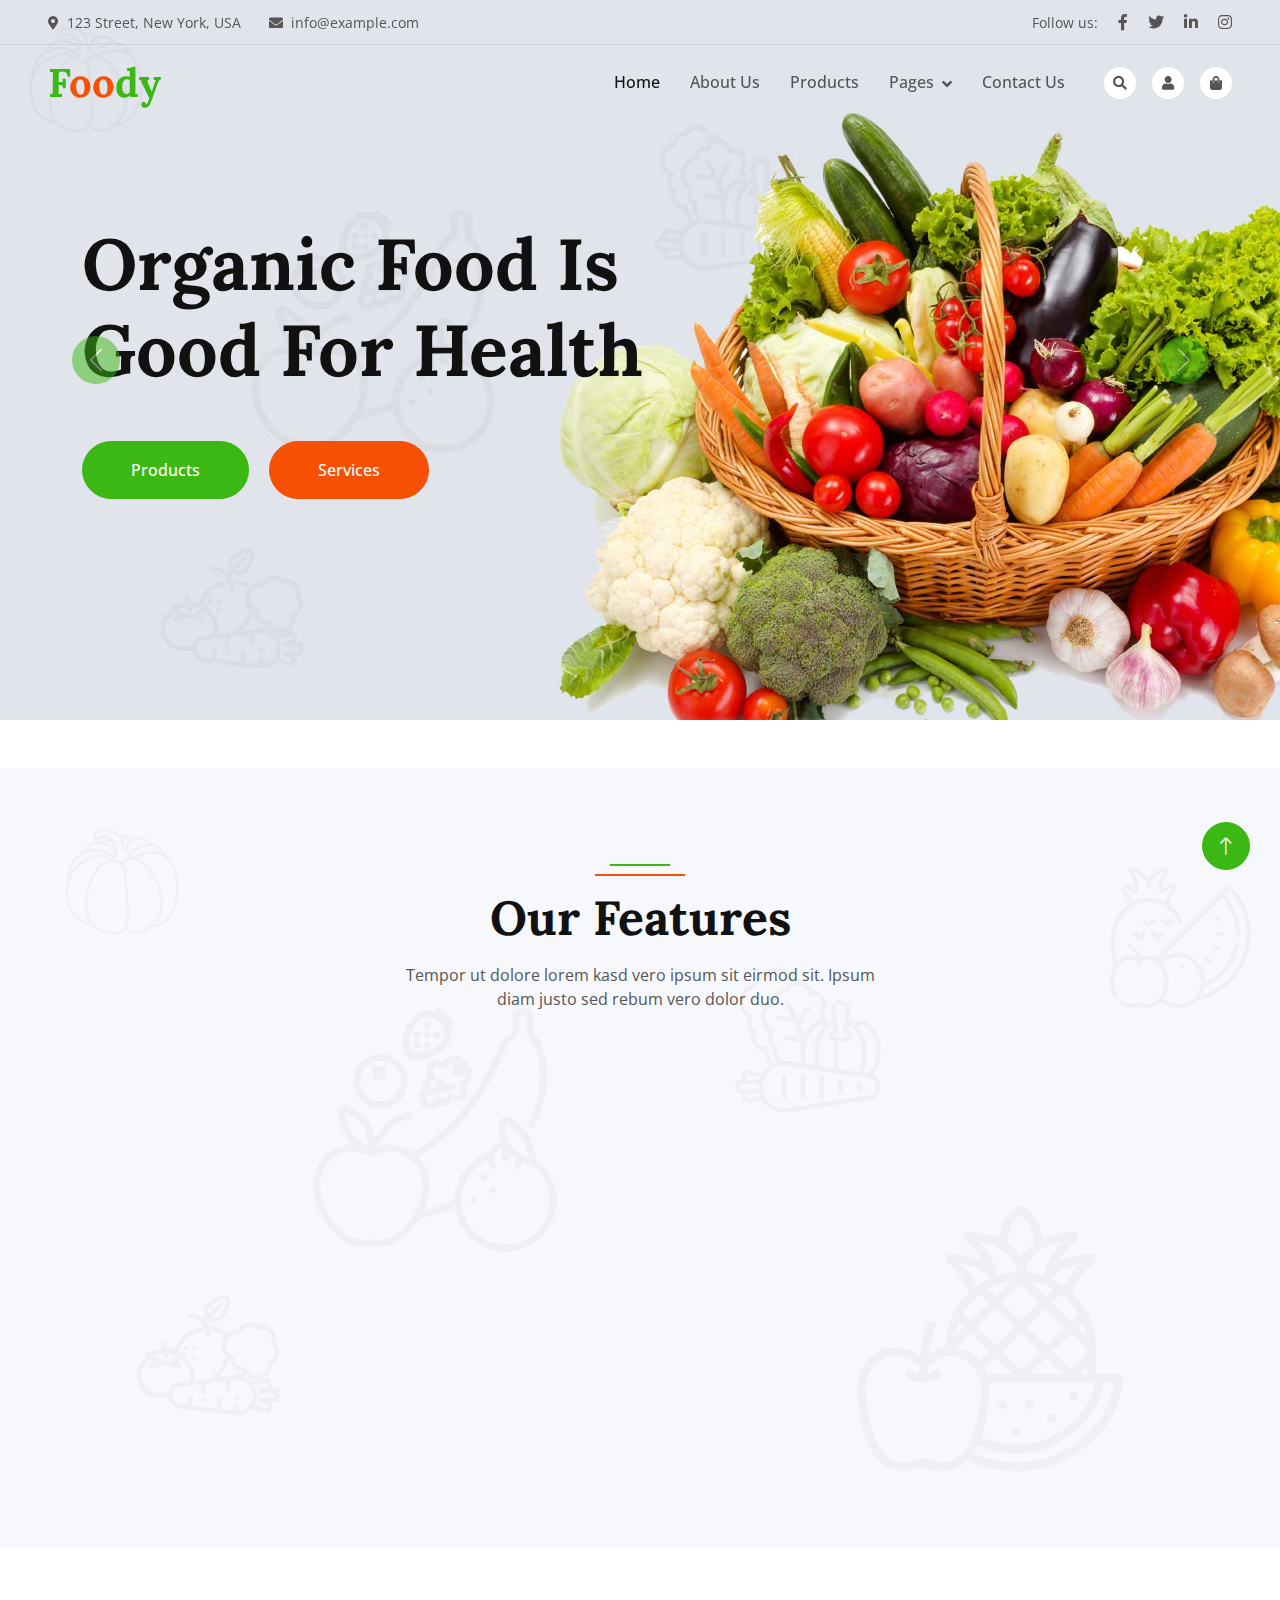
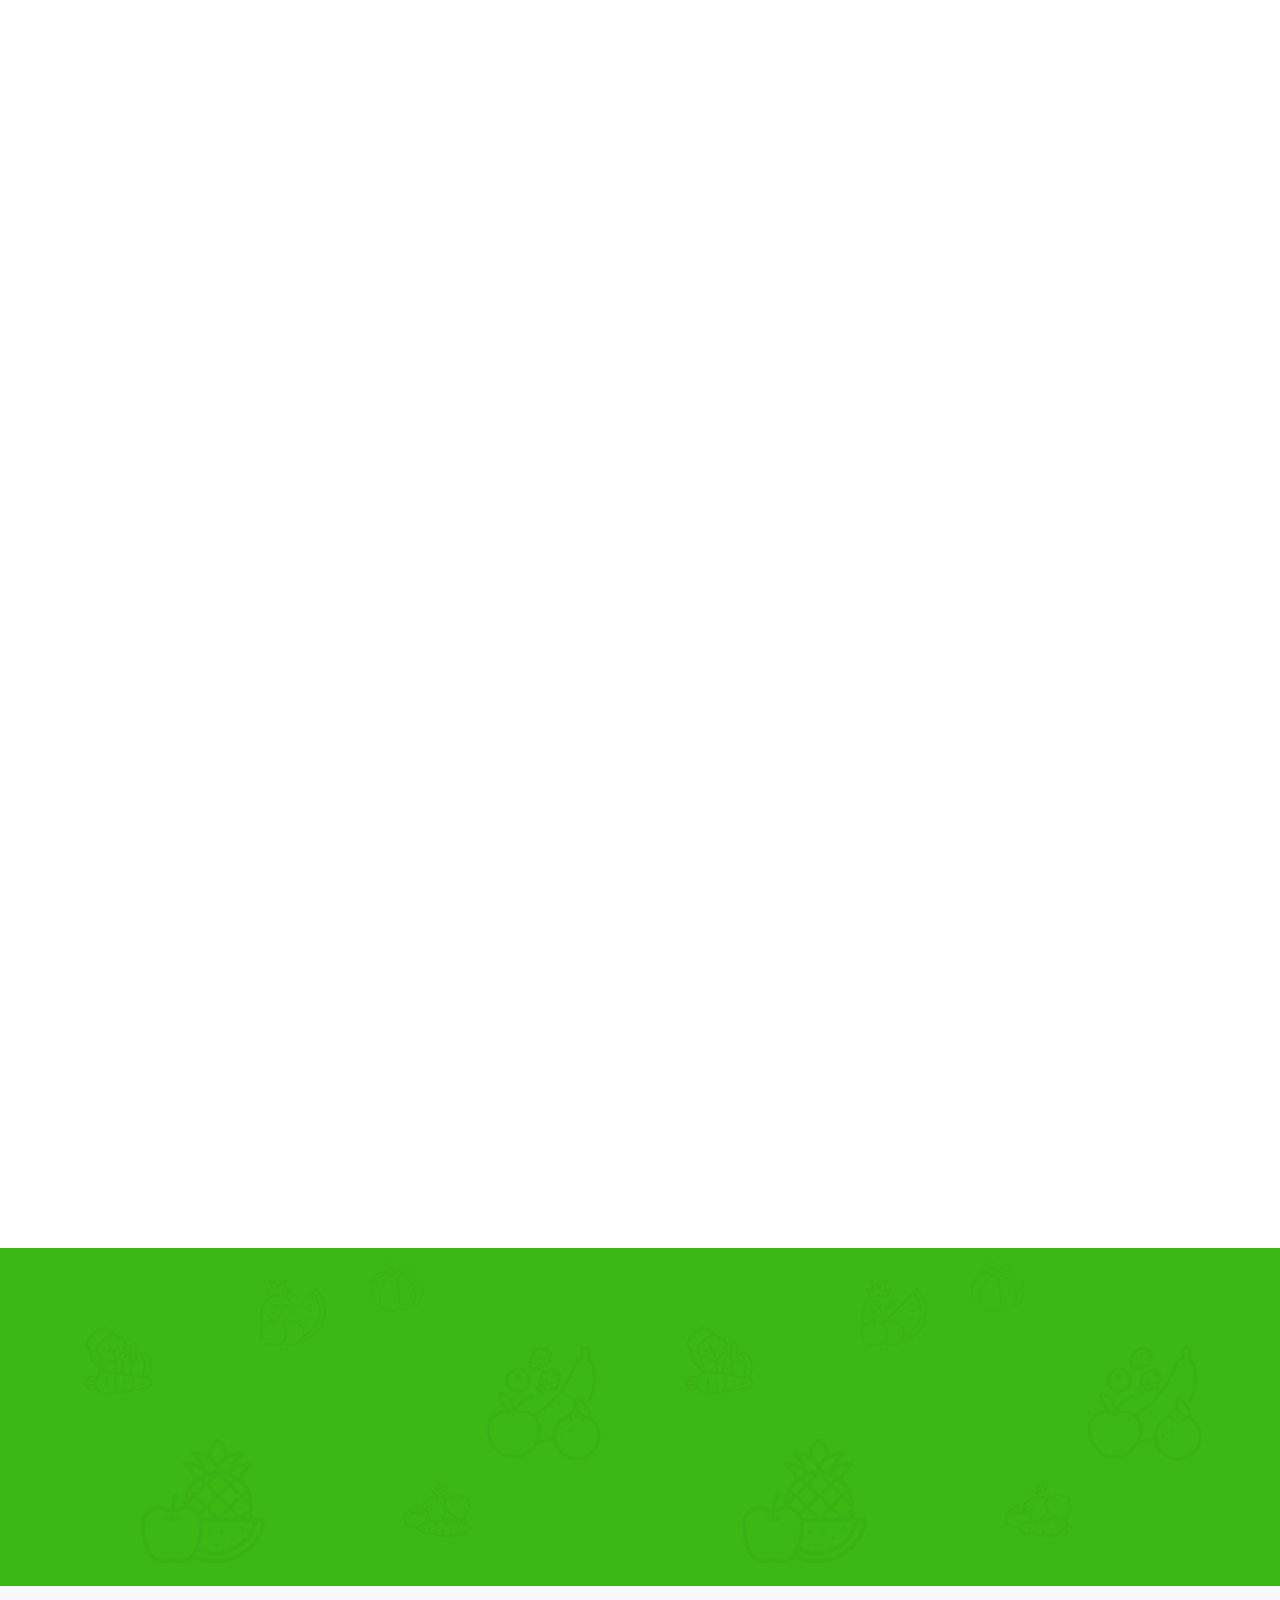
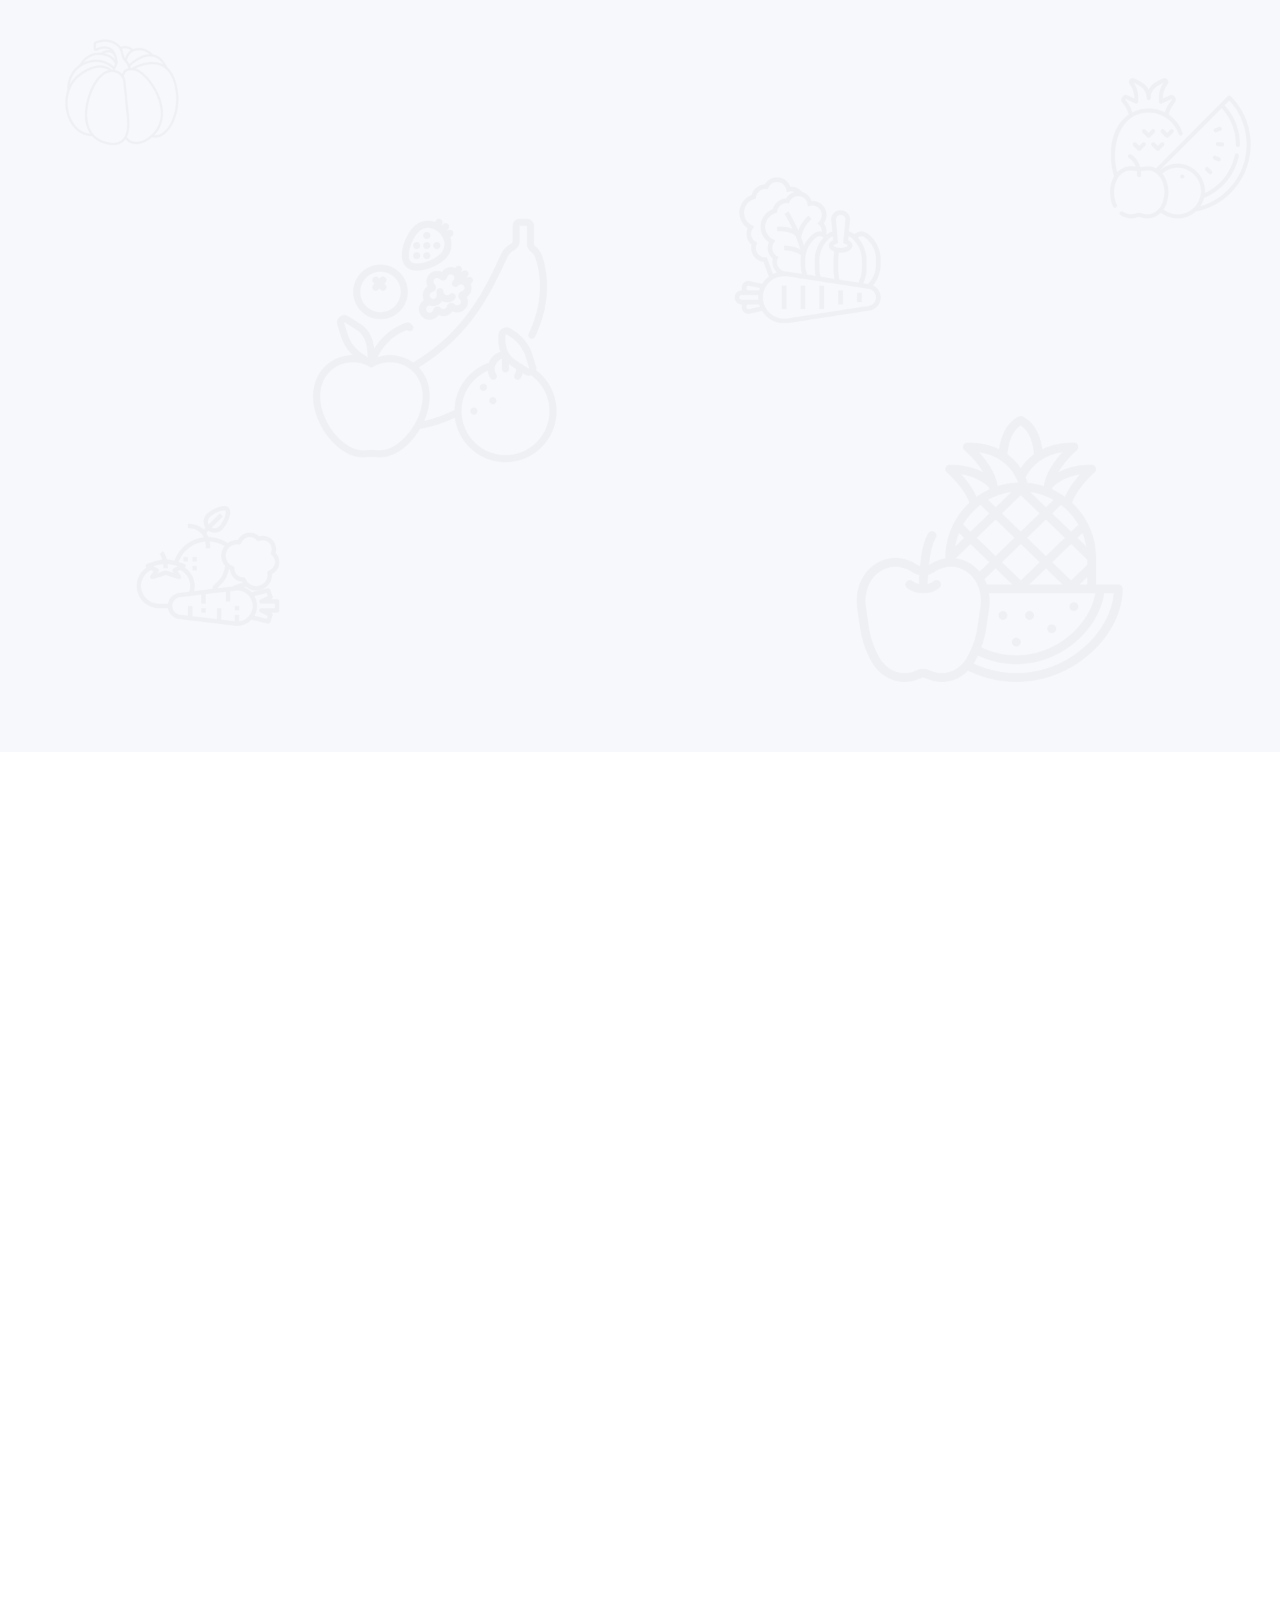
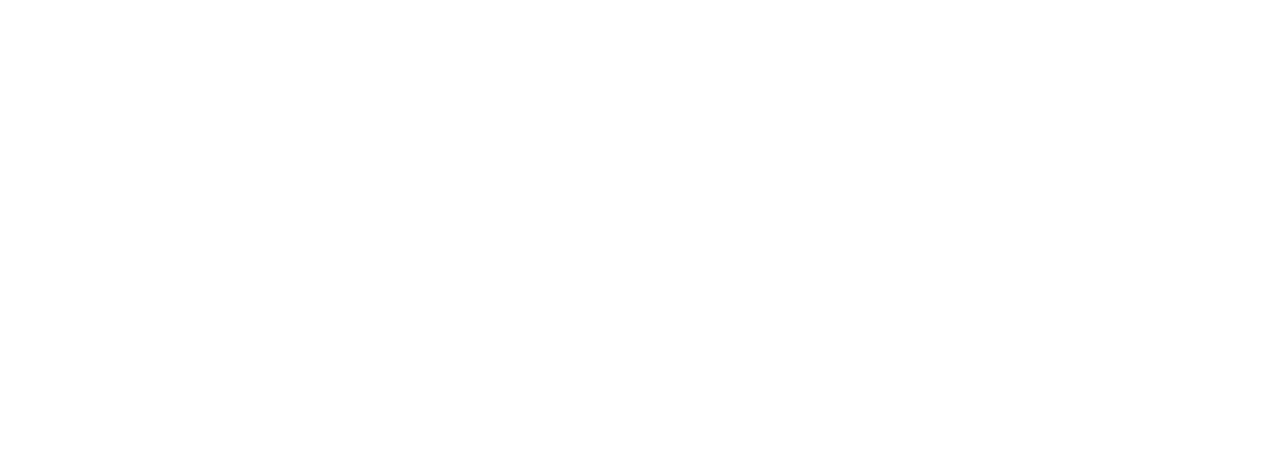
==== index.html @ be9467ef "first commit" ====
<!DOCTYPE html>
<html lang="en">
  <head>
    <meta charset="utf-8" />
    <title>Foody - Organic Food Website Template</title>
    <meta content="width=device-width, initial-scale=1.0" name="viewport" />
    <meta content="" name="keywords" />
    <meta content="" name="description" />

    <!-- Favicon -->
    <link href="img/favicon.ico" rel="icon" />

    <!-- Google Web Fonts -->
    <link rel="preconnect" href="https://fonts.googleapis.com" />
    <link rel="preconnect" href="https://fonts.gstatic.com" crossorigin />
    <link
      href="https://fonts.googleapis.com/css2?family=Open+Sans:wght@400;500&family=Lora:wght@600;700&display=swap"
      rel="stylesheet"
    />

    <!-- Icon Font Stylesheet -->
    <link
      href="https://cdnjs.cloudflare.com/ajax/libs/font-awesome/5.10.0/css/all.min.css"
      rel="stylesheet"
    />
    <link
      href="https://cdn.jsdelivr.net/npm/bootstrap-icons@1.4.1/font/bootstrap-icons.css"
      rel="stylesheet"
    />

    <!-- Libraries Stylesheet -->
    <link href="lib/animate/animate.min.css" rel="stylesheet" />
    <link href="lib/owlcarousel/assets/owl.carousel.min.css" rel="stylesheet" />

    <!-- Customized Bootstrap Stylesheet -->
    <link href="css/bootstrap.min.css" rel="stylesheet" />

    <!-- Template Stylesheet -->
    <link href="css/style.css" rel="stylesheet" />
  </head>

  <body>
    <!-- Spinner Start -->
    <div
      id="spinner"
      class="show bg-white position-fixed translate-middle w-100 vh-100 top-50 start-50 d-flex align-items-center justify-content-center"
    >
      <div class="spinner-border text-primary" role="status"></div>
    </div>
    <!-- Spinner End -->

    <!-- Navbar Start -->
    <div
      class="container-fluid fixed-top px-0 wow fadeIn"
      data-wow-delay="0.1s"
    >
      <div class="top-bar row gx-0 align-items-center d-none d-lg-flex">
        <div class="col-lg-6 px-5 text-start">
          <small
            ><i class="fa fa-map-marker-alt me-2"></i>123 Street, New York,
            USA</small
          >
          <small class="ms-4"
            ><i class="fa fa-envelope me-2"></i>info@example.com</small
          >
        </div>
        <div class="col-lg-6 px-5 text-end">
          <small>Follow us:</small>
          <a class="text-body ms-3" href=""
            ><i class="fab fa-facebook-f"></i
          ></a>
          <a class="text-body ms-3" href=""><i class="fab fa-twitter"></i></a>
          <a class="text-body ms-3" href=""
            ><i class="fab fa-linkedin-in"></i
          ></a>
          <a class="text-body ms-3" href=""><i class="fab fa-instagram"></i></a>
        </div>
      </div>

      <nav
        class="navbar navbar-expand-lg navbar-light py-lg-0 px-lg-5 wow fadeIn"
        data-wow-delay="0.1s"
      >
        <a href="index.html" class="navbar-brand ms-4 ms-lg-0">
          <h1 class="fw-bold text-primary m-0">
            F<span class="text-secondary">oo</span>dy
          </h1>
        </a>
        <button
          type="button"
          class="navbar-toggler me-4"
          data-bs-toggle="collapse"
          data-bs-target="#navbarCollapse"
        >
          <span class="navbar-toggler-icon"></span>
        </button>
        <div class="collapse navbar-collapse" id="navbarCollapse">
          <div class="navbar-nav ms-auto p-4 p-lg-0">
            <a href="index.html" class="nav-item nav-link active">Home</a>
            <a href="about.html" class="nav-item nav-link">About Us</a>
            <a href="product.html" class="nav-item nav-link">Products</a>
            <div class="nav-item dropdown">
              <a
                href="#"
                class="nav-link dropdown-toggle"
                data-bs-toggle="dropdown"
                >Pages</a
              >
              <div class="dropdown-menu m-0">
                <a href="blog.html" class="dropdown-item">Blog Grid</a>
                <a href="feature.html" class="dropdown-item">Our Features</a>
                <a href="testimonial.html" class="dropdown-item">Testimonial</a>
                <a href="404.html" class="dropdown-item">404 Page</a>
              </div>
            </div>
            <a href="contact.html" class="nav-item nav-link">Contact Us</a>
          </div>
          <div class="d-none d-lg-flex ms-2">
            <a class="btn-sm-square bg-white rounded-circle ms-3" href="">
              <small class="fa fa-search text-body"></small>
            </a>
            <a class="btn-sm-square bg-white rounded-circle ms-3" href="">
              <small class="fa fa-user text-body"></small>
            </a>
            <a class="btn-sm-square bg-white rounded-circle ms-3" href="">
              <small class="fa fa-shopping-bag text-body"></small>
            </a>
          </div>
        </div>
      </nav>
    </div>
    <!-- Navbar End -->

    <!-- Carousel Start -->
    <div class="container-fluid p-0 mb-5 wow fadeIn" data-wow-delay="0.1s">
      <div id="header-carousel" class="carousel slide" data-bs-ride="carousel">
        <div class="carousel-inner">
          <div class="carousel-item active">
            <img class="w-100" src="img/carousel-1.jpg" alt="Image" />
            <div class="carousel-caption">
              <div class="container">
                <div class="row justify-content-start">
                  <div class="col-lg-7">
                    <h1 class="display-2 mb-5 animated slideInDown">
                      Organic Food Is Good For Health
                    </h1>
                    <a
                      href=""
                      class="btn btn-primary rounded-pill py-sm-3 px-sm-5"
                      >Products</a
                    >
                    <a
                      href=""
                      class="btn btn-secondary rounded-pill py-sm-3 px-sm-5 ms-3"
                      >Services</a
                    >
                  </div>
                </div>
              </div>
            </div>
          </div>
          <div class="carousel-item">
            <img class="w-100" src="img/carousel-2.jpg" alt="Image" />
            <div class="carousel-caption">
              <div class="container">
                <div class="row justify-content-start">
                  <div class="col-lg-7">
                    <h1 class="display-2 mb-5 animated slideInDown">
                      Natural Food Is Always Healthy
                    </h1>
                    <a
                      href=""
                      class="btn btn-primary rounded-pill py-sm-3 px-sm-5"
                      >Products</a
                    >
                    <a
                      href=""
                      class="btn btn-secondary rounded-pill py-sm-3 px-sm-5 ms-3"
                      >Services</a
                    >
                  </div>
                </div>
              </div>
            </div>
          </div>
        </div>
        <button
          class="carousel-control-prev"
          type="button"
          data-bs-target="#header-carousel"
          data-bs-slide="prev"
        >
          <span class="carousel-control-prev-icon" aria-hidden="true"></span>
          <span class="visually-hidden">Previous</span>
        </button>
        <button
          class="carousel-control-next"
          type="button"
          data-bs-target="#header-carousel"
          data-bs-slide="next"
        >
          <span class="carousel-control-next-icon" aria-hidden="true"></span>
          <span class="visually-hidden">Next</span>
        </button>
      </div>
    </div>
    <!-- Carousel End -->

    <!-- About Start -->
    <!-- <div class="container-xxl py-5">
        <div class="container">
            <div class="row g-5 align-items-center">
                <div class="col-lg-6 wow fadeIn" data-wow-delay="0.1s">
                    <div class="about-img position-relative overflow-hidden p-5 pe-0">
                        <img class="img-fluid w-100" src="img/about.jpg">
                    </div>
                </div>
                <div class="col-lg-6 wow fadeIn" data-wow-delay="0.5s">
                    <h1 class="display-5 mb-4">Best Organic Fruits And Vegetables</h1>
                    <p class="mb-4">Tempor erat elitr rebum at clita. Diam dolor diam ipsum sit. Aliqu diam amet diam et eos. Clita erat ipsum et lorem et sit, sed stet lorem sit clita duo justo magna dolore erat amet</p>
                    <p><i class="fa fa-check text-primary me-3"></i>Tempor erat elitr rebum at clita</p>
                    <p><i class="fa fa-check text-primary me-3"></i>Aliqu diam amet diam et eos</p>
                    <p><i class="fa fa-check text-primary me-3"></i>Clita duo justo magna dolore erat amet</p>
                    <a class="btn btn-primary rounded-pill py-3 px-5 mt-3" href="">Read More</a>
                </div>
            </div>
        </div>
    </div> -->
    <!-- About End -->

    <!-- Feature Start -->
    <div class="container-fluid bg-light bg-icon my-5 py-6">
      <div class="container">
        <div
          class="section-header text-center mx-auto mb-5 wow fadeInUp"
          data-wow-delay="0.1s"
          style="max-width: 500px"
        >
          <h1 class="display-5 mb-3">Our Features</h1>
          <p>
            Tempor ut dolore lorem kasd vero ipsum sit eirmod sit. Ipsum diam
            justo sed rebum vero dolor duo.
          </p>
        </div>
        <div class="row g-4">
          <div class="col-lg-4 col-md-6 wow fadeInUp" data-wow-delay="0.1s">
            <div class="bg-white text-center h-100 p-4 p-xl-5">
              <img class="img-fluid mb-4" src="img/icon-1.png" alt="" />
              <h4 class="mb-3">Natural Process</h4>
              <p class="mb-4">
                Tempor ut dolore lorem kasd vero ipsum sit eirmod sit. Ipsum
                diam justo sed vero dolor duo.
              </p>
              <a
                class="btn btn-outline-primary border-2 py-2 px-4 rounded-pill"
                href=""
                >Read More</a
              >
            </div>
          </div>
          <div class="col-lg-4 col-md-6 wow fadeInUp" data-wow-delay="0.3s">
            <div class="bg-white text-center h-100 p-4 p-xl-5">
              <img class="img-fluid mb-4" src="img/icon-2.png" alt="" />
              <h4 class="mb-3">Organic Products</h4>
              <p class="mb-4">
                Tempor ut dolore lorem kasd vero ipsum sit eirmod sit. Ipsum
                diam justo sed vero dolor duo.
              </p>
              <a
                class="btn btn-outline-primary border-2 py-2 px-4 rounded-pill"
                href=""
                >Read More</a
              >
            </div>
          </div>
          <div class="col-lg-4 col-md-6 wow fadeInUp" data-wow-delay="0.5s">
            <div class="bg-white text-center h-100 p-4 p-xl-5">
              <img class="img-fluid mb-4" src="img/icon-3.png" alt="" />
              <h4 class="mb-3">Biologically Safe</h4>
              <p class="mb-4">
                Tempor ut dolore lorem kasd vero ipsum sit eirmod sit. Ipsum
                diam justo sed vero dolor duo.
              </p>
              <a
                class="btn btn-outline-primary border-2 py-2 px-4 rounded-pill"
                href=""
                >Read More</a
              >
            </div>
          </div>
        </div>
      </div>
    </div>
    <!-- Feature End -->

    <!-- Product Start -->
    <div class="container-xxl py-5">
      <div class="container">
        <div class="row g-0 gx-5 align-items-end">
          <div class="col-lg-6">
            <div
              class="section-header text-start mb-5 wow fadeInUp"
              data-wow-delay="0.1s"
              style="max-width: 500px"
            >
              <h1 class="display-5 mb-3">Our Products</h1>
              <p>
                Tempor ut dolore lorem kasd vero ipsum sit eirmod sit. Ipsum
                diam justo sed rebum vero dolor duo.
              </p>
            </div>
          </div>
          <div
            class="col-lg-6 text-start text-lg-end wow slideInRight"
            data-wow-delay="0.1s"
          >
            <ul class="nav nav-pills d-inline-flex justify-content-end mb-5">
              <li class="nav-item me-2">
                <a
                  class="btn btn-outline-primary border-2 active"
                  data-bs-toggle="pill"
                  href="#tab-1"
                  >Vegetable</a
                >
              </li>
              <li class="nav-item me-2">
                <a
                  class="btn btn-outline-primary border-2"
                  data-bs-toggle="pill"
                  href="#tab-2"
                  >Fruits
                </a>
              </li>
              <li class="nav-item me-0">
                <a
                  class="btn btn-outline-primary border-2"
                  data-bs-toggle="pill"
                  href="#tab-3"
                  >Fresh</a
                >
              </li>
            </ul>
          </div>
        </div>
        <div class="tab-content">
          <div id="tab-1" class="tab-pane fade show p-0 active">
            <div class="row g-4">
              <div
                class="col-xl-3 col-lg-4 col-md-6 wow fadeInUp"
                data-wow-delay="0.1s"
              >
                <div class="product-item">
                  <div class="position-relative bg-light overflow-hidden">
                    <img
                      class="img-fluid w-100"
                      src="img/product-1.jpg"
                      alt=""
                    />
                    <div
                      class="bg-secondary rounded text-white position-absolute start-0 top-0 m-4 py-1 px-3"
                    >
                      New
                    </div>
                  </div>
                  <div class="text-center p-4">
                    <a class="d-block h5 mb-2" href="">Fresh Tomato</a>
                    <span class="text-primary me-1">$19.00</span>
                    <span class="text-body text-decoration-line-through"
                      >$29.00</span
                    >
                  </div>
                  <div class="d-flex border-top">
                    <small class="w-50 text-center border-end py-2">
                      <a class="text-body" href=""
                        ><i class="fa fa-eye text-primary me-2"></i>View
                        detail</a
                      >
                    </small>
                    <small class="w-50 text-center py-2">
                      <a class="text-body" href=""
                        ><i class="fa fa-shopping-bag text-primary me-2"></i>Add
                        to cart</a
                      >
                    </small>
                  </div>
                </div>
              </div>
              <div
                class="col-xl-3 col-lg-4 col-md-6 wow fadeInUp"
                data-wow-delay="0.3s"
              >
                <div class="product-item">
                  <div class="position-relative bg-light overflow-hidden">
                    <img
                      class="img-fluid w-100"
                      src="img/product-2.jpg"
                      alt=""
                    />
                    <div
                      class="bg-secondary rounded text-white position-absolute start-0 top-0 m-4 py-1 px-3"
                    >
                      New
                    </div>
                  </div>
                  <div class="text-center p-4">
                    <a class="d-block h5 mb-2" href="">Fresh Tomato</a>
                    <span class="text-primary me-1">$19.00</span>
                    <span class="text-body text-decoration-line-through"
                      >$29.00</span
                    >
                  </div>
                  <div class="d-flex border-top">
                    <small class="w-50 text-center border-end py-2">
                      <a class="text-body" href=""
                        ><i class="fa fa-eye text-primary me-2"></i>View
                        detail</a
                      >
                    </small>
                    <small class="w-50 text-center py-2">
                      <a class="text-body" href=""
                        ><i class="fa fa-shopping-bag text-primary me-2"></i>Add
                        to cart</a
                      >
                    </small>
                  </div>
                </div>
              </div>
              <div
                class="col-xl-3 col-lg-4 col-md-6 wow fadeInUp"
                data-wow-delay="0.5s"
              >
                <div class="product-item">
                  <div class="position-relative bg-light overflow-hidden">
                    <img
                      class="img-fluid w-100"
                      src="img/product-3.jpg"
                      alt=""
                    />
                    <div
                      class="bg-secondary rounded text-white position-absolute start-0 top-0 m-4 py-1 px-3"
                    >
                      New
                    </div>
                  </div>
                  <div class="text-center p-4">
                    <a class="d-block h5 mb-2" href="">Fresh Tomato</a>
                    <span class="text-primary me-1">$19.00</span>
                    <span class="text-body text-decoration-line-through"
                      >$29.00</span
                    >
                  </div>
                  <div class="d-flex border-top">
                    <small class="w-50 text-center border-end py-2">
                      <a class="text-body" href=""
                        ><i class="fa fa-eye text-primary me-2"></i>View
                        detail</a
                      >
                    </small>
                    <small class="w-50 text-center py-2">
                      <a class="text-body" href=""
                        ><i class="fa fa-shopping-bag text-primary me-2"></i>Add
                        to cart</a
                      >
                    </small>
                  </div>
                </div>
              </div>
              <div
                class="col-xl-3 col-lg-4 col-md-6 wow fadeInUp"
                data-wow-delay="0.7s"
              >
                <div class="product-item">
                  <div class="position-relative bg-light overflow-hidden">
                    <img
                      class="img-fluid w-100"
                      src="img/product-4.jpg"
                      alt=""
                    />
                    <div
                      class="bg-secondary rounded text-white position-absolute start-0 top-0 m-4 py-1 px-3"
                    >
                      New
                    </div>
                  </div>
                  <div class="text-center p-4">
                    <a class="d-block h5 mb-2" href="">Fresh Tomato</a>
                    <span class="text-primary me-1">$19.00</span>
                    <span class="text-body text-decoration-line-through"
                      >$29.00</span
                    >
                  </div>
                  <div class="d-flex border-top">
                    <small class="w-50 text-center border-end py-2">
                      <a class="text-body" href=""
                        ><i class="fa fa-eye text-primary me-2"></i>View
                        detail</a
                      >
                    </small>
                    <small class="w-50 text-center py-2">
                      <a class="text-body" href=""
                        ><i class="fa fa-shopping-bag text-primary me-2"></i>Add
                        to cart</a
                      >
                    </small>
                  </div>
                </div>
              </div>
              <div
                class="col-xl-3 col-lg-4 col-md-6 wow fadeInUp"
                data-wow-delay="0.1s"
              >
                <div class="product-item">
                  <div class="position-relative bg-light overflow-hidden">
                    <img
                      class="img-fluid w-100"
                      src="img/product-5.jpg"
                      alt=""
                    />
                    <div
                      class="bg-secondary rounded text-white position-absolute start-0 top-0 m-4 py-1 px-3"
                    >
                      New
                    </div>
                  </div>
                  <div class="text-center p-4">
                    <a class="d-block h5 mb-2" href="">Fresh Tomato</a>
                    <span class="text-primary me-1">$19.00</span>
                    <span class="text-body text-decoration-line-through"
                      >$29.00</span
                    >
                  </div>
                  <div class="d-flex border-top">
                    <small class="w-50 text-center border-end py-2">
                      <a class="text-body" href=""
                        ><i class="fa fa-eye text-primary me-2"></i>View
                        detail</a
                      >
                    </small>
                    <small class="w-50 text-center py-2">
                      <a class="text-body" href=""
                        ><i class="fa fa-shopping-bag text-primary me-2"></i>Add
                        to cart</a
                      >
                    </small>
                  </div>
                </div>
              </div>
              <div
                class="col-xl-3 col-lg-4 col-md-6 wow fadeInUp"
                data-wow-delay="0.3s"
              >
                <div class="product-item">
                  <div class="position-relative bg-light overflow-hidden">
                    <img
                      class="img-fluid w-100"
                      src="img/product-6.jpg"
                      alt=""
                    />
                    <div
                      class="bg-secondary rounded text-white position-absolute start-0 top-0 m-4 py-1 px-3"
                    >
                      New
                    </div>
                  </div>
                  <div class="text-center p-4">
                    <a class="d-block h5 mb-2" href="">Fresh Tomato</a>
                    <span class="text-primary me-1">$19.00</span>
                    <span class="text-body text-decoration-line-through"
                      >$29.00</span
                    >
                  </div>
                  <div class="d-flex border-top">
                    <small class="w-50 text-center border-end py-2">
                      <a class="text-body" href=""
                        ><i class="fa fa-eye text-primary me-2"></i>View
                        detail</a
                      >
                    </small>
                    <small class="w-50 text-center py-2">
                      <a class="text-body" href=""
                        ><i class="fa fa-shopping-bag text-primary me-2"></i>Add
                        to cart</a
                      >
                    </small>
                  </div>
                </div>
              </div>
              <div
                class="col-xl-3 col-lg-4 col-md-6 wow fadeInUp"
                data-wow-delay="0.5s"
              >
                <div class="product-item">
                  <div class="position-relative bg-light overflow-hidden">
                    <img
                      class="img-fluid w-100"
                      src="img/product-7.jpg"
                      alt=""
                    />
                    <div
                      class="bg-secondary rounded text-white position-absolute start-0 top-0 m-4 py-1 px-3"
                    >
                      New
                    </div>
                  </div>
                  <div class="text-center p-4">
                    <a class="d-block h5 mb-2" href="">Fresh Tomato</a>
                    <span class="text-primary me-1">$19.00</span>
                    <span class="text-body text-decoration-line-through"
                      >$29.00</span
                    >
                  </div>
                  <div class="d-flex border-top">
                    <small class="w-50 text-center border-end py-2">
                      <a class="text-body" href=""
                        ><i class="fa fa-eye text-primary me-2"></i>View
                        detail</a
                      >
                    </small>
                    <small class="w-50 text-center py-2">
                      <a class="text-body" href=""
                        ><i class="fa fa-shopping-bag text-primary me-2"></i>Add
                        to cart</a
                      >
                    </small>
                  </div>
                </div>
              </div>
              <div
                class="col-xl-3 col-lg-4 col-md-6 wow fadeInUp"
                data-wow-delay="0.7s"
              >
                <div class="product-item">
                  <div class="position-relative bg-light overflow-hidden">
                    <img
                      class="img-fluid w-100"
                      src="img/product-8.jpg"
                      alt=""
                    />
                    <div
                      class="bg-secondary rounded text-white position-absolute start-0 top-0 m-4 py-1 px-3"
                    >
                      New
                    </div>
                  </div>
                  <div class="text-center p-4">
                    <a class="d-block h5 mb-2" href="">Fresh Tomato</a>
                    <span class="text-primary me-1">$19.00</span>
                    <span class="text-body text-decoration-line-through"
                      >$29.00</span
                    >
                  </div>
                  <div class="d-flex border-top">
                    <small class="w-50 text-center border-end py-2">
                      <a class="text-body" href=""
                        ><i class="fa fa-eye text-primary me-2"></i>View
                        detail</a
                      >
                    </small>
                    <small class="w-50 text-center py-2">
                      <a class="text-body" href=""
                        ><i class="fa fa-shopping-bag text-primary me-2"></i>Add
                        to cart</a
                      >
                    </small>
                  </div>
                </div>
              </div>
              <div
                class="col-12 text-center wow fadeInUp"
                data-wow-delay="0.1s"
              >
                <a class="btn btn-primary rounded-pill py-3 px-5" href=""
                  >Browse More Products</a
                >
              </div>
            </div>
          </div>
          <div id="tab-2" class="tab-pane fade show p-0">
            <div class="row g-4">
              <div class="col-xl-3 col-lg-4 col-md-6">
                <div class="product-item">
                  <div class="position-relative bg-light overflow-hidden">
                    <img
                      class="img-fluid w-100"
                      src="img/product-1.jpg"
                      alt=""
                    />
                    <div
                      class="bg-secondary rounded text-white position-absolute start-0 top-0 m-4 py-1 px-3"
                    >
                      New
                    </div>
                  </div>
                  <div class="text-center p-4">
                    <a class="d-block h5 mb-2" href="">Fresh Tomato</a>
                    <span class="text-primary me-1">$19.00</span>
                    <span class="text-body text-decoration-line-through"
                      >$29.00</span
                    >
                  </div>
                  <div class="d-flex border-top">
                    <small class="w-50 text-center border-end py-2">
                      <a class="text-body" href=""
                        ><i class="fa fa-eye text-primary me-2"></i>View
                        detail</a
                      >
                    </small>
                    <small class="w-50 text-center py-2">
                      <a class="text-body" href=""
                        ><i class="fa fa-shopping-bag text-primary me-2"></i>Add
                        to cart</a
                      >
                    </small>
                  </div>
                </div>
              </div>
              <div class="col-xl-3 col-lg-4 col-md-6">
                <div class="product-item">
                  <div class="position-relative bg-light overflow-hidden">
                    <img
                      class="img-fluid w-100"
                      src="img/product-2.jpg"
                      alt=""
                    />
                    <div
                      class="bg-secondary rounded text-white position-absolute start-0 top-0 m-4 py-1 px-3"
                    >
                      New
                    </div>
                  </div>
                  <div class="text-center p-4">
                    <a class="d-block h5 mb-2" href="">Fresh Tomato</a>
                    <span class="text-primary me-1">$19.00</span>
                    <span class="text-body text-decoration-line-through"
                      >$29.00</span
                    >
                  </div>
                  <div class="d-flex border-top">
                    <small class="w-50 text-center border-end py-2">
                      <a class="text-body" href=""
                        ><i class="fa fa-eye text-primary me-2"></i>View
                        detail</a
                      >
                    </small>
                    <small class="w-50 text-center py-2">
                      <a class="text-body" href=""
                        ><i class="fa fa-shopping-bag text-primary me-2"></i>Add
                        to cart</a
                      >
                    </small>
                  </div>
                </div>
              </div>
              <div class="col-xl-3 col-lg-4 col-md-6">
                <div class="product-item">
                  <div class="position-relative bg-light overflow-hidden">
                    <img
                      class="img-fluid w-100"
                      src="img/product-3.jpg"
                      alt=""
                    />
                    <div
                      class="bg-secondary rounded text-white position-absolute start-0 top-0 m-4 py-1 px-3"
                    >
                      New
                    </div>
                  </div>
                  <div class="text-center p-4">
                    <a class="d-block h5 mb-2" href="">Fresh Tomato</a>
                    <span class="text-primary me-1">$19.00</span>
                    <span class="text-body text-decoration-line-through"
                      >$29.00</span
                    >
                  </div>
                  <div class="d-flex border-top">
                    <small class="w-50 text-center border-end py-2">
                      <a class="text-body" href=""
                        ><i class="fa fa-eye text-primary me-2"></i>View
                        detail</a
                      >
                    </small>
                    <small class="w-50 text-center py-2">
                      <a class="text-body" href=""
                        ><i class="fa fa-shopping-bag text-primary me-2"></i>Add
                        to cart</a
                      >
                    </small>
                  </div>
                </div>
              </div>
              <div class="col-xl-3 col-lg-4 col-md-6">
                <div class="product-item">
                  <div class="position-relative bg-light overflow-hidden">
                    <img
                      class="img-fluid w-100"
                      src="img/product-4.jpg"
                      alt=""
                    />
                    <div
                      class="bg-secondary rounded text-white position-absolute start-0 top-0 m-4 py-1 px-3"
                    >
                      New
                    </div>
                  </div>
                  <div class="text-center p-4">
                    <a class="d-block h5 mb-2" href="">Fresh Tomato</a>
                    <span class="text-primary me-1">$19.00</span>
                    <span class="text-body text-decoration-line-through"
                      >$29.00</span
                    >
                  </div>
                  <div class="d-flex border-top">
                    <small class="w-50 text-center border-end py-2">
                      <a class="text-body" href=""
                        ><i class="fa fa-eye text-primary me-2"></i>View
                        detail</a
                      >
                    </small>
                    <small class="w-50 text-center py-2">
                      <a class="text-body" href=""
                        ><i class="fa fa-shopping-bag text-primary me-2"></i>Add
                        to cart</a
                      >
                    </small>
                  </div>
                </div>
              </div>
              <div class="col-xl-3 col-lg-4 col-md-6">
                <div class="product-item">
                  <div class="position-relative bg-light overflow-hidden">
                    <img
                      class="img-fluid w-100"
                      src="img/product-5.jpg"
                      alt=""
                    />
                    <div
                      class="bg-secondary rounded text-white position-absolute start-0 top-0 m-4 py-1 px-3"
                    >
                      New
                    </div>
                  </div>
                  <div class="text-center p-4">
                    <a class="d-block h5 mb-2" href="">Fresh Tomato</a>
                    <span class="text-primary me-1">$19.00</span>
                    <span class="text-body text-decoration-line-through"
                      >$29.00</span
                    >
                  </div>
                  <div class="d-flex border-top">
                    <small class="w-50 text-center border-end py-2">
                      <a class="text-body" href=""
                        ><i class="fa fa-eye text-primary me-2"></i>View
                        detail</a
                      >
                    </small>
                    <small class="w-50 text-center py-2">
                      <a class="text-body" href=""
                        ><i class="fa fa-shopping-bag text-primary me-2"></i>Add
                        to cart</a
                      >
                    </small>
                  </div>
                </div>
              </div>
              <div class="col-xl-3 col-lg-4 col-md-6">
                <div class="product-item">
                  <div class="position-relative bg-light overflow-hidden">
                    <img
                      class="img-fluid w-100"
                      src="img/product-6.jpg"
                      alt=""
                    />
                    <div
                      class="bg-secondary rounded text-white position-absolute start-0 top-0 m-4 py-1 px-3"
                    >
                      New
                    </div>
                  </div>
                  <div class="text-center p-4">
                    <a class="d-block h5 mb-2" href="">Fresh Tomato</a>
                    <span class="text-primary me-1">$19.00</span>
                    <span class="text-body text-decoration-line-through"
                      >$29.00</span
                    >
                  </div>
                  <div class="d-flex border-top">
                    <small class="w-50 text-center border-end py-2">
                      <a class="text-body" href=""
                        ><i class="fa fa-eye text-primary me-2"></i>View
                        detail</a
                      >
                    </small>
                    <small class="w-50 text-center py-2">
                      <a class="text-body" href=""
                        ><i class="fa fa-shopping-bag text-primary me-2"></i>Add
                        to cart</a
                      >
                    </small>
                  </div>
                </div>
              </div>
              <div class="col-xl-3 col-lg-4 col-md-6">
                <div class="product-item">
                  <div class="position-relative bg-light overflow-hidden">
                    <img
                      class="img-fluid w-100"
                      src="img/product-7.jpg"
                      alt=""
                    />
                    <div
                      class="bg-secondary rounded text-white position-absolute start-0 top-0 m-4 py-1 px-3"
                    >
                      New
                    </div>
                  </div>
                  <div class="text-center p-4">
                    <a class="d-block h5 mb-2" href="">Fresh Tomato</a>
                    <span class="text-primary me-1">$19.00</span>
                    <span class="text-body text-decoration-line-through"
                      >$29.00</span
                    >
                  </div>
                  <div class="d-flex border-top">
                    <small class="w-50 text-center border-end py-2">
                      <a class="text-body" href=""
                        ><i class="fa fa-eye text-primary me-2"></i>View
                        detail</a
                      >
                    </small>
                    <small class="w-50 text-center py-2">
                      <a class="text-body" href=""
                        ><i class="fa fa-shopping-bag text-primary me-2"></i>Add
                        to cart</a
                      >
                    </small>
                  </div>
                </div>
              </div>
              <div class="col-xl-3 col-lg-4 col-md-6">
                <div class="product-item">
                  <div class="position-relative bg-light overflow-hidden">
                    <img
                      class="img-fluid w-100"
                      src="img/product-8.jpg"
                      alt=""
                    />
                    <div
                      class="bg-secondary rounded text-white position-absolute start-0 top-0 m-4 py-1 px-3"
                    >
                      New
                    </div>
                  </div>
                  <div class="text-center p-4">
                    <a class="d-block h5 mb-2" href="">Fresh Tomato</a>
                    <span class="text-primary me-1">$19.00</span>
                    <span class="text-body text-decoration-line-through"
                      >$29.00</span
                    >
                  </div>
                  <div class="d-flex border-top">
                    <small class="w-50 text-center border-end py-2">
                      <a class="text-body" href=""
                        ><i class="fa fa-eye text-primary me-2"></i>View
                        detail</a
                      >
                    </small>
                    <small class="w-50 text-center py-2">
                      <a class="text-body" href=""
                        ><i class="fa fa-shopping-bag text-primary me-2"></i>Add
                        to cart</a
                      >
                    </small>
                  </div>
                </div>
              </div>
              <div class="col-12 text-center">
                <a class="btn btn-primary rounded-pill py-3 px-5" href=""
                  >Browse More Products</a
                >
              </div>
            </div>
          </div>
          <div id="tab-3" class="tab-pane fade show p-0">
            <div class="row g-4">
              <div class="col-xl-3 col-lg-4 col-md-6">
                <div class="product-item">
                  <div class="position-relative bg-light overflow-hidden">
                    <img
                      class="img-fluid w-100"
                      src="img/product-1.jpg"
                      alt=""
                    />
                    <div
                      class="bg-secondary rounded text-white position-absolute start-0 top-0 m-4 py-1 px-3"
                    >
                      New
                    </div>
                  </div>
                  <div class="text-center p-4">
                    <a class="d-block h5 mb-2" href="">Fresh Tomato</a>
                    <span class="text-primary me-1">$19.00</span>
                    <span class="text-body text-decoration-line-through"
                      >$29.00</span
                    >
                  </div>
                  <div class="d-flex border-top">
                    <small class="w-50 text-center border-end py-2">
                      <a class="text-body" href=""
                        ><i class="fa fa-eye text-primary me-2"></i>View
                        detail</a
                      >
                    </small>
                    <small class="w-50 text-center py-2">
                      <a class="text-body" href=""
                        ><i class="fa fa-shopping-bag text-primary me-2"></i>Add
                        to cart</a
                      >
                    </small>
                  </div>
                </div>
              </div>
              <div class="col-xl-3 col-lg-4 col-md-6">
                <div class="product-item">
                  <div class="position-relative bg-light overflow-hidden">
                    <img
                      class="img-fluid w-100"
                      src="img/product-2.jpg"
                      alt=""
                    />
                    <div
                      class="bg-secondary rounded text-white position-absolute start-0 top-0 m-4 py-1 px-3"
                    >
                      New
                    </div>
                  </div>
                  <div class="text-center p-4">
                    <a class="d-block h5 mb-2" href="">Fresh Tomato</a>
                    <span class="text-primary me-1">$19.00</span>
                    <span class="text-body text-decoration-line-through"
                      >$29.00</span
                    >
                  </div>
                  <div class="d-flex border-top">
                    <small class="w-50 text-center border-end py-2">
                      <a class="text-body" href=""
                        ><i class="fa fa-eye text-primary me-2"></i>View
                        detail</a
                      >
                    </small>
                    <small class="w-50 text-center py-2">
                      <a class="text-body" href=""
                        ><i class="fa fa-shopping-bag text-primary me-2"></i>Add
                        to cart</a
                      >
                    </small>
                  </div>
                </div>
              </div>
              <div class="col-xl-3 col-lg-4 col-md-6">
                <div class="product-item">
                  <div class="position-relative bg-light overflow-hidden">
                    <img
                      class="img-fluid w-100"
                      src="img/product-3.jpg"
                      alt=""
                    />
                    <div
                      class="bg-secondary rounded text-white position-absolute start-0 top-0 m-4 py-1 px-3"
                    >
                      New
                    </div>
                  </div>
                  <div class="text-center p-4">
                    <a class="d-block h5 mb-2" href="">Fresh Tomato</a>
                    <span class="text-primary me-1">$19.00</span>
                    <span class="text-body text-decoration-line-through"
                      >$29.00</span
                    >
                  </div>
                  <div class="d-flex border-top">
                    <small class="w-50 text-center border-end py-2">
                      <a class="text-body" href=""
                        ><i class="fa fa-eye text-primary me-2"></i>View
                        detail</a
                      >
                    </small>
                    <small class="w-50 text-center py-2">
                      <a class="text-body" href=""
                        ><i class="fa fa-shopping-bag text-primary me-2"></i>Add
                        to cart</a
                      >
                    </small>
                  </div>
                </div>
              </div>
              <div class="col-xl-3 col-lg-4 col-md-6">
                <div class="product-item">
                  <div class="position-relative bg-light overflow-hidden">
                    <img
                      class="img-fluid w-100"
                      src="img/product-4.jpg"
                      alt=""
                    />
                    <div
                      class="bg-secondary rounded text-white position-absolute start-0 top-0 m-4 py-1 px-3"
                    >
                      New
                    </div>
                  </div>
                  <div class="text-center p-4">
                    <a class="d-block h5 mb-2" href="">Fresh Tomato</a>
                    <span class="text-primary me-1">$19.00</span>
                    <span class="text-body text-decoration-line-through"
                      >$29.00</span
                    >
                  </div>
                  <div class="d-flex border-top">
                    <small class="w-50 text-center border-end py-2">
                      <a class="text-body" href=""
                        ><i class="fa fa-eye text-primary me-2"></i>View
                        detail</a
                      >
                    </small>
                    <small class="w-50 text-center py-2">
                      <a class="text-body" href=""
                        ><i class="fa fa-shopping-bag text-primary me-2"></i>Add
                        to cart</a
                      >
                    </small>
                  </div>
                </div>
              </div>
              <div class="col-xl-3 col-lg-4 col-md-6">
                <div class="product-item">
                  <div class="position-relative bg-light overflow-hidden">
                    <img
                      class="img-fluid w-100"
                      src="img/product-5.jpg"
                      alt=""
                    />
                    <div
                      class="bg-secondary rounded text-white position-absolute start-0 top-0 m-4 py-1 px-3"
                    >
                      New
                    </div>
                  </div>
                  <div class="text-center p-4">
                    <a class="d-block h5 mb-2" href="">Fresh Tomato</a>
                    <span class="text-primary me-1">$19.00</span>
                    <span class="text-body text-decoration-line-through"
                      >$29.00</span
                    >
                  </div>
                  <div class="d-flex border-top">
                    <small class="w-50 text-center border-end py-2">
                      <a class="text-body" href=""
                        ><i class="fa fa-eye text-primary me-2"></i>View
                        detail</a
                      >
                    </small>
                    <small class="w-50 text-center py-2">
                      <a class="text-body" href=""
                        ><i class="fa fa-shopping-bag text-primary me-2"></i>Add
                        to cart</a
                      >
                    </small>
                  </div>
                </div>
              </div>
              <div class="col-xl-3 col-lg-4 col-md-6">
                <div class="product-item">
                  <div class="position-relative bg-light overflow-hidden">
                    <img
                      class="img-fluid w-100"
                      src="img/product-6.jpg"
                      alt=""
                    />
                    <div
                      class="bg-secondary rounded text-white position-absolute start-0 top-0 m-4 py-1 px-3"
                    >
                      New
                    </div>
                  </div>
                  <div class="text-center p-4">
                    <a class="d-block h5 mb-2" href="">Fresh Tomato</a>
                    <span class="text-primary me-1">$19.00</span>
                    <span class="text-body text-decoration-line-through"
                      >$29.00</span
                    >
                  </div>
                  <div class="d-flex border-top">
                    <small class="w-50 text-center border-end py-2">
                      <a class="text-body" href=""
                        ><i class="fa fa-eye text-primary me-2"></i>View
                        detail</a
                      >
                    </small>
                    <small class="w-50 text-center py-2">
                      <a class="text-body" href=""
                        ><i class="fa fa-shopping-bag text-primary me-2"></i>Add
                        to cart</a
                      >
                    </small>
                  </div>
                </div>
              </div>
              <div class="col-xl-3 col-lg-4 col-md-6">
                <div class="product-item">
                  <div class="position-relative bg-light overflow-hidden">
                    <img
                      class="img-fluid w-100"
                      src="img/product-7.jpg"
                      alt=""
                    />
                    <div
                      class="bg-secondary rounded text-white position-absolute start-0 top-0 m-4 py-1 px-3"
                    >
                      New
                    </div>
                  </div>
                  <div class="text-center p-4">
                    <a class="d-block h5 mb-2" href="">Fresh Tomato</a>
                    <span class="text-primary me-1">$19.00</span>
                    <span class="text-body text-decoration-line-through"
                      >$29.00</span
                    >
                  </div>
                  <div class="d-flex border-top">
                    <small class="w-50 text-center border-end py-2">
                      <a class="text-body" href=""
                        ><i class="fa fa-eye text-primary me-2"></i>View
                        detail</a
                      >
                    </small>
                    <small class="w-50 text-center py-2">
                      <a class="text-body" href=""
                        ><i class="fa fa-shopping-bag text-primary me-2"></i>Add
                        to cart</a
                      >
                    </small>
                  </div>
                </div>
              </div>
              <div class="col-xl-3 col-lg-4 col-md-6">
                <div class="product-item">
                  <div class="position-relative bg-light overflow-hidden">
                    <img
                      class="img-fluid w-100"
                      src="img/product-8.jpg"
                      alt=""
                    />
                    <div
                      class="bg-secondary rounded text-white position-absolute start-0 top-0 m-4 py-1 px-3"
                    >
                      New
                    </div>
                  </div>
                  <div class="text-center p-4">
                    <a class="d-block h5 mb-2" href="">Fresh Tomato</a>
                    <span class="text-primary me-1">$19.00</span>
                    <span class="text-body text-decoration-line-through"
                      >$29.00</span
                    >
                  </div>
                  <div class="d-flex border-top">
                    <small class="w-50 text-center border-end py-2">
                      <a class="text-body" href=""
                        ><i class="fa fa-eye text-primary me-2"></i>View
                        detail</a
                      >
                    </small>
                    <small class="w-50 text-center py-2">
                      <a class="text-body" href=""
                        ><i class="fa fa-shopping-bag text-primary me-2"></i>Add
                        to cart</a
                      >
                    </small>
                  </div>
                </div>
              </div>
              <div class="col-12 text-center">
                <a class="btn btn-primary rounded-pill py-3 px-5" href=""
                  >Browse More Products</a
                >
              </div>
            </div>
          </div>
        </div>
      </div>
    </div>
    <!-- Product End -->

    <!-- Firm Visit Start -->
    <div class="container-fluid bg-primary bg-icon mt-5 py-6">
      <div class="container">
        <div class="row g-5 align-items-center">
          <div class="col-md-7 wow fadeIn" data-wow-delay="0.1s">
            <h1 class="display-5 text-white mb-3">Visit Our Firm</h1>
            <p class="text-white mb-0">
              Tempor erat elitr rebum at clita. Diam dolor diam ipsum sit. Aliqu
              diam amet diam et eos. Clita erat ipsum et lorem et sit, sed stet
              lorem sit clita duo justo magna dolore erat amet. Diam dolor diam
              ipsum sit. Aliqu diam amet diam et eos.
            </p>
          </div>
          <div class="col-md-5 text-md-end wow fadeIn" data-wow-delay="0.5s">
            <a class="btn btn-lg btn-secondary rounded-pill py-3 px-5" href=""
              >Visit Now</a
            >
          </div>
        </div>
      </div>
    </div>
    <!-- Firm Visit End -->

    <!-- Testimonial Start -->
    <div class="container-fluid bg-light bg-icon py-6 mb-5">
      <div class="container">
        <div
          class="section-header text-center mx-auto mb-5 wow fadeInUp"
          data-wow-delay="0.1s"
          style="max-width: 500px"
        >
          <h1 class="display-5 mb-3">Customer Review</h1>
          <p>
            Tempor ut dolore lorem kasd vero ipsum sit eirmod sit. Ipsum diam
            justo sed rebum vero dolor duo.
          </p>
        </div>
        <div
          class="owl-carousel testimonial-carousel wow fadeInUp"
          data-wow-delay="0.1s"
        >
          <div class="testimonial-item position-relative bg-white p-5 mt-4">
            <i
              class="fa fa-quote-left fa-3x text-primary position-absolute top-0 start-0 mt-n4 ms-5"
            ></i>
            <p class="mb-4">
              Tempor erat elitr rebum at clita. Diam dolor diam ipsum sit diam
              amet diam et eos. Clita erat ipsum et lorem et sit.
            </p>
            <div class="d-flex align-items-center">
              <img
                class="flex-shrink-0 rounded-circle"
                src="img/testimonial-1.jpg"
                alt=""
              />
              <div class="ms-3">
                <h5 class="mb-1">Client Name</h5>
                <span>Profession</span>
              </div>
            </div>
          </div>
          <div class="testimonial-item position-relative bg-white p-5 mt-4">
            <i
              class="fa fa-quote-left fa-3x text-primary position-absolute top-0 start-0 mt-n4 ms-5"
            ></i>
            <p class="mb-4">
              Tempor erat elitr rebum at clita. Diam dolor diam ipsum sit diam
              amet diam et eos. Clita erat ipsum et lorem et sit.
            </p>
            <div class="d-flex align-items-center">
              <img
                class="flex-shrink-0 rounded-circle"
                src="img/testimonial-2.jpg"
                alt=""
              />
              <div class="ms-3">
                <h5 class="mb-1">Client Name</h5>
                <span>Profession</span>
              </div>
            </div>
          </div>
          <div class="testimonial-item position-relative bg-white p-5 mt-4">
            <i
              class="fa fa-quote-left fa-3x text-primary position-absolute top-0 start-0 mt-n4 ms-5"
            ></i>
            <p class="mb-4">
              Tempor erat elitr rebum at clita. Diam dolor diam ipsum sit diam
              amet diam et eos. Clita erat ipsum et lorem et sit.
            </p>
            <div class="d-flex align-items-center">
              <img
                class="flex-shrink-0 rounded-circle"
                src="img/testimonial-3.jpg"
                alt=""
              />
              <div class="ms-3">
                <h5 class="mb-1">Client Name</h5>
                <span>Profession</span>
              </div>
            </div>
          </div>
          <div class="testimonial-item position-relative bg-white p-5 mt-4">
            <i
              class="fa fa-quote-left fa-3x text-primary position-absolute top-0 start-0 mt-n4 ms-5"
            ></i>
            <p class="mb-4">
              Tempor erat elitr rebum at clita. Diam dolor diam ipsum sit diam
              amet diam et eos. Clita erat ipsum et lorem et sit.
            </p>
            <div class="d-flex align-items-center">
              <img
                class="flex-shrink-0 rounded-circle"
                src="img/testimonial-4.jpg"
                alt=""
              />
              <div class="ms-3">
                <h5 class="mb-1">Client Name</h5>
                <span>Profession</span>
              </div>
            </div>
          </div>
        </div>
      </div>
    </div>
    <!-- Testimonial End -->

    <!-- Blog Start -->
    <div class="container-xxl py-5">
      <div class="container">
        <div
          class="section-header text-center mx-auto mb-5 wow fadeInUp"
          data-wow-delay="0.1s"
          style="max-width: 500px"
        >
          <h1 class="display-5 mb-3">Latest Blog</h1>
          <p>
            Tempor ut dolore lorem kasd vero ipsum sit eirmod sit. Ipsum diam
            justo sed rebum vero dolor duo.
          </p>
        </div>
        <div class="row g-4">
          <div class="col-lg-4 col-md-6 wow fadeInUp" data-wow-delay="0.1s">
            <img class="img-fluid" src="img/blog-1.jpg" alt="" />
            <div class="bg-light p-4">
              <a class="d-block h5 lh-base mb-4" href=""
                >How to cultivate organic fruits and vegetables in own firm</a
              >
              <div class="text-muted border-top pt-4">
                <small class="me-3"
                  ><i class="fa fa-user text-primary me-2"></i>Admin</small
                >
                <small class="me-3"
                  ><i class="fa fa-calendar text-primary me-2"></i>01 Jan,
                  2045</small
                >
              </div>
            </div>
          </div>
          <div class="col-lg-4 col-md-6 wow fadeInUp" data-wow-delay="0.3s">
            <img class="img-fluid" src="img/blog-2.jpg" alt="" />
            <div class="bg-light p-4">
              <a class="d-block h5 lh-base mb-4" href=""
                >How to cultivate organic fruits and vegetables in own firm</a
              >
              <div class="text-muted border-top pt-4">
                <small class="me-3"
                  ><i class="fa fa-user text-primary me-2"></i>Admin</small
                >
                <small class="me-3"
                  ><i class="fa fa-calendar text-primary me-2"></i>01 Jan,
                  2045</small
                >
              </div>
            </div>
          </div>
          <div class="col-lg-4 col-md-6 wow fadeInUp" data-wow-delay="0.5s">
            <img class="img-fluid" src="img/blog-3.jpg" alt="" />
            <div class="bg-light p-4">
              <a class="d-block h5 lh-base mb-4" href=""
                >How to cultivate organic fruits and vegetables in own firm</a
              >
              <div class="text-muted border-top pt-4">
                <small class="me-3"
                  ><i class="fa fa-user text-primary me-2"></i>Admin</small
                >
                <small class="me-3"
                  ><i class="fa fa-calendar text-primary me-2"></i>01 Jan,
                  2045</small
                >
              </div>
            </div>
          </div>
        </div>
      </div>
    </div>
    <!-- Blog End -->

    <!-- Footer Start -->
    <div
      class="container-fluid bg-dark footer mt-5 pt-5 wow fadeIn"
      data-wow-delay="0.1s"
    >
      <div class="container py-5">
        <div class="row g-5">
          <div class="col-lg-3 col-md-6">
            <h1 class="fw-bold text-primary mb-4">
              F<span class="text-secondary">oo</span>dy
            </h1>
            <p>
              Diam dolor diam ipsum sit. Aliqu diam amet diam et eos. Clita erat
              ipsum et lorem et sit, sed stet lorem sit clita
            </p>
            <div class="d-flex pt-2">
              <a
                class="btn btn-square btn-outline-light rounded-circle me-1"
                href=""
                ><i class="fab fa-twitter"></i
              ></a>
              <a
                class="btn btn-square btn-outline-light rounded-circle me-1"
                href=""
                ><i class="fab fa-facebook-f"></i
              ></a>
              <a
                class="btn btn-square btn-outline-light rounded-circle me-1"
                href=""
                ><i class="fab fa-youtube"></i
              ></a>
              <a
                class="btn btn-square btn-outline-light rounded-circle me-0"
                href=""
                ><i class="fab fa-linkedin-in"></i
              ></a>
            </div>
          </div>
          <div class="col-lg-3 col-md-6">
            <h4 class="text-light mb-4">Address</h4>
            <p>
              <i class="fa fa-map-marker-alt me-3"></i>123 Street, New York, USA
            </p>
            <p><i class="fa fa-phone-alt me-3"></i>+012 345 67890</p>
            <p><i class="fa fa-envelope me-3"></i>info@example.com</p>
          </div>
          <div class="col-lg-3 col-md-6">
            <h4 class="text-light mb-4">Quick Links</h4>
            <a class="btn btn-link" href="">About Us</a>
            <a class="btn btn-link" href="">Contact Us</a>
            <a class="btn btn-link" href="">Our Services</a>
            <a class="btn btn-link" href="">Terms & Condition</a>
            <a class="btn btn-link" href="">Support</a>
          </div>
          <div class="col-lg-3 col-md-6">
            <h4 class="text-light mb-4">Newsletter</h4>
            <p>Dolor amet sit justo amet elitr clita ipsum elitr est.</p>
            <div class="position-relative mx-auto" style="max-width: 400px">
              <input
                class="form-control bg-transparent w-100 py-3 ps-4 pe-5"
                type="text"
                placeholder="Your email"
              />
              <button
                type="button"
                class="btn btn-primary py-2 position-absolute top-0 end-0 mt-2 me-2"
              >
                SignUp
              </button>
            </div>
          </div>
        </div>
      </div>
      <div class="container-fluid copyright">
        <div class="container">
          <div class="row">
            <div class="col-md-6 text-center text-md-start mb-3 mb-md-0">
              &copy; <a href="#">Your Site Name</a>, All Right Reserved.
            </div>
            <div class="col-md-6 text-center text-md-end">
              <!--/*** This template is free as long as you keep the footer author’s credit link/attribution link/backlink. If you'd like to use the template without the footer author’s credit link/attribution link/backlink, you can purchase the Credit Removal License from "https://htmlcodex.com/credit-removal". Thank you for your support. ***/-->
              Designed By <a href="https://htmlcodex.com">HTML Codex</a>
              <br />Distributed By:
              <a href="https://themewagon.com" target="_blank">ThemeWagon</a>
            </div>
          </div>
        </div>
      </div>
    </div>
    <!-- Footer End -->

    <!-- Back to Top -->
    <a
      href="#"
      class="btn btn-lg btn-primary btn-lg-square rounded-circle back-to-top"
      ><i class="bi bi-arrow-up"></i
    ></a>

    <!-- JavaScript Libraries -->
    <script src="https://code.jquery.com/jquery-3.4.1.min.js"></script>
    <script src="https://cdn.jsdelivr.net/npm/bootstrap@5.0.0/dist/js/bootstrap.bundle.min.js"></script>
    <script src="lib/wow/wow.min.js"></script>
    <script src="lib/easing/easing.min.js"></script>
    <script src="lib/waypoints/waypoints.min.js"></script>
    <script src="lib/owlcarousel/owl.carousel.min.js"></script>

    <!-- Template Javascript -->
    <script src="js/main.js"></script>
  </body>
</html>
---- css/style.css ----
/********** Template CSS **********/
:root {
    --primary: #3CB815;
    --secondary: #F65005;
    --light: #F7F8FC;
    --dark: #111111;
}

.back-to-top {
    position: fixed;
    display: none;
    right: 30px;
    bottom: 30px;
    z-index: 99;
}

.my-6 {
    margin-top: 6rem;
    margin-bottom: 6rem;
}

.py-6 {
    padding-top: 6rem;
    padding-bottom: 6rem;
}

.bg-icon {
    background: url(../img/bg-icon.png) center center repeat;
    background-size: contain;
}


/*** Spinner ***/
#spinner {
    opacity: 0;
    visibility: hidden;
    transition: opacity .5s ease-out, visibility 0s linear .5s;
    z-index: 99999;
}

#spinner.show {
    transition: opacity .5s ease-out, visibility 0s linear 0s;
    visibility: visible;
    opacity: 1;
}


/*** Button ***/
.btn {
    font-weight: 500;
    transition: .5s;
}

.btn.btn-primary,
.btn.btn-secondary,
.btn.btn-outline-primary:hover,
.btn.btn-outline-secondary:hover {
    color: #FFFFFF;
}

.btn-square {
    width: 38px;
    height: 38px;
}

.btn-sm-square {
    width: 32px;
    height: 32px;
}

.btn-lg-square {
    width: 48px;
    height: 48px;
}

.btn-square,
.btn-sm-square,
.btn-lg-square {
    padding: 0;
    display: flex;
    align-items: center;
    justify-content: center;
    font-weight: normal;
}


/*** Navbar ***/
.fixed-top {
    transition: .5s;
}

.top-bar {
    height: 45px;
    border-bottom: 1px solid rgba(0, 0, 0, .07);
}

.navbar .dropdown-toggle::after {
    border: none;
    content: "\f107";
    font-family: "Font Awesome 5 Free";
    font-weight: 900;
    vertical-align: middle;
    margin-left: 8px;
}

.navbar .navbar-nav .nav-link {
    padding: 25px 15px;
    color: #555555;
    font-weight: 500;
    outline: none;
}

.navbar .navbar-nav .nav-link:hover,
.navbar .navbar-nav .nav-link.active {
    color: var(--dark);
}

@media (max-width: 991.98px) {
    .navbar .navbar-nav {
        margin-top: 10px;
        border-top: 1px solid rgba(0, 0, 0, .07);
        background: #FFFFFF;
    }

    .navbar .navbar-nav .nav-link {
        padding: 10px 0;
    }
}

@media (min-width: 992px) {
    .navbar .nav-item .dropdown-menu {
        display: block;
        visibility: hidden;
        top: 100%;
        transform: rotateX(-75deg);
        transform-origin: 0% 0%;
        transition: .5s;
        opacity: 0;
    }

    .navbar .nav-item:hover .dropdown-menu {
        transform: rotateX(0deg);
        visibility: visible;
        transition: .5s;
        opacity: 1;
    }
}


/*** Header ***/
.carousel-caption {
    top: 0;
    left: 0;
    right: 0;
    bottom: 0;
    display: flex;
    align-items: center;
    justify-content: center;
    text-align: start;
    z-index: 1;
}

.carousel-control-prev,
.carousel-control-next {
    width: 15%;
}

.carousel-control-prev-icon,
.carousel-control-next-icon {
    width: 3rem;
    height: 3rem;
    background-color: var(--primary);
    border: 10px solid var(--primary);
    border-radius: 3rem;
}

@media (max-width: 768px) {
    #header-carousel .carousel-item {
        position: relative;
        min-height: 450px;
    }
    
    #header-carousel .carousel-item img {
        position: absolute;
        width: 100%;
        height: 100%;
        object-fit: cover;
    }
}

.page-header {
    padding-top: 12rem;
    padding-bottom: 6rem;
    background: url(../img/carousel-1.jpg) top right no-repeat;
    background-size: cover;
}

.breadcrumb-item+.breadcrumb-item::before {
    color: #999999;
}


/*** Section Header ***/
.section-header {
    position: relative;
    padding-top: 25px;
}

.section-header::before {
    position: absolute;
    content: "";
    width: 60px;
    height: 2px;
    top: 0;
    left: 50%;
    transform: translateX(-50%);
    background: var(--primary);
}

.section-header::after {
    position: absolute;
    content: "";
    width: 90px;
    height: 2px;
    top: 10px;
    left: 50%;
    transform: translateX(-50%);
    background: var(--secondary);
}

.section-header.text-start::before,
.section-header.text-start::after {
    left: 0;
    transform: translateX(0);
}



/*** About ***/
.about-img img {
    position: relative;
    z-index: 2;
}

.about-img::before {
    position: absolute;
    content: "";
    top: 0;
    left: -50%;
    width: 100%;
    height: 100%;
    background-image: -webkit-repeating-radial-gradient(#FFFFFF, #EEEEEE 5px, transparent 5px, transparent 10px);
    background-image: -moz-repeating-radial-gradient(#FFFFFF, #EEEEEE 5px, transparent 5px, transparent 10px);
    background-image: -ms-repeating-radial-gradient(#FFFFFF, #EEEEEE 5px, transparent 5px, transparent 10px);
    background-image: -o-repeating-radial-gradient(#FFFFFF, #EEEEEE 5px, transparent 5px, transparent 10px);
    background-image: repeating-radial-gradient(#FFFFFF, #EEEEEE 5px, transparent 5px, transparent 10px);
    background-size: 20px 20px;
    transform: skew(20deg);
    z-index: 1;
}


/*** Product ***/
.nav-pills .nav-item .btn {
    color: var(--dark);
}

.nav-pills .nav-item .btn:hover,
.nav-pills .nav-item .btn.active {
    color: #FFFFFF;
}

.product-item {
    box-shadow: 0 0 45px rgba(0, 0, 0, .07);
}

.product-item img {
    transition: .5s;
}

.product-item:hover img {
    transform: scale(1.1);
}

.product-item small a:hover {
    color: var(--primary) !important;
}


/*** Testimonial ***/
.testimonial-carousel .owl-item .testimonial-item img {
    width: 60px;
    height: 60px;
}

.testimonial-carousel .owl-item .testimonial-item,
.testimonial-carousel .owl-item .testimonial-item * {
    transition: .5s;
}

.testimonial-carousel .owl-item.center .testimonial-item {
    background: var(--primary) !important;
}

.testimonial-carousel .owl-item.center .testimonial-item * {
    color: #FFFFFF !important;
}

.testimonial-carousel .owl-item.center .testimonial-item i {
    color: var(--secondary) !important;
}

.testimonial-carousel .owl-nav {
    margin-top: 30px;
    display: flex;
    justify-content: center;
}

.testimonial-carousel .owl-nav .owl-prev,
.testimonial-carousel .owl-nav .owl-next {
    margin: 0 12px;
    width: 50px;
    height: 50px;
    display: flex;
    align-items: center;
    justify-content: center;
    color: var(--dark);
    border: 2px solid var(--primary);
    border-radius: 50px;
    font-size: 18px;
    transition: .5s;
}

.testimonial-carousel .owl-nav .owl-prev:hover,
.testimonial-carousel .owl-nav .owl-next:hover {
    color: #FFFFFF;
    background: var(--primary);
}


/*** Footer ***/
.footer {
    color: #999999;
}

.footer .btn.btn-link {
    display: block;
    margin-bottom: 5px;
    padding: 0;
    text-align: left;
    color: #999999;
    font-weight: normal;
    text-transform: capitalize;
    transition: .3s;
}

.footer .btn.btn-link::before {
    position: relative;
    content: "\f105";
    font-family: "Font Awesome 5 Free";
    font-weight: 900;
    color: #999999;
    margin-right: 10px;
}

.footer .btn.btn-link:hover {
    color: var(--light);
    letter-spacing: 1px;
    box-shadow: none;
}

.footer .copyright {
    padding: 25px 0;
    font-size: 15px;
    border-top: 1px solid rgba(256, 256, 256, .1);
}

.footer .copyright a {
    color: var(--light);
}

.footer .copyright a:hover {
    color: var(--primary);
}
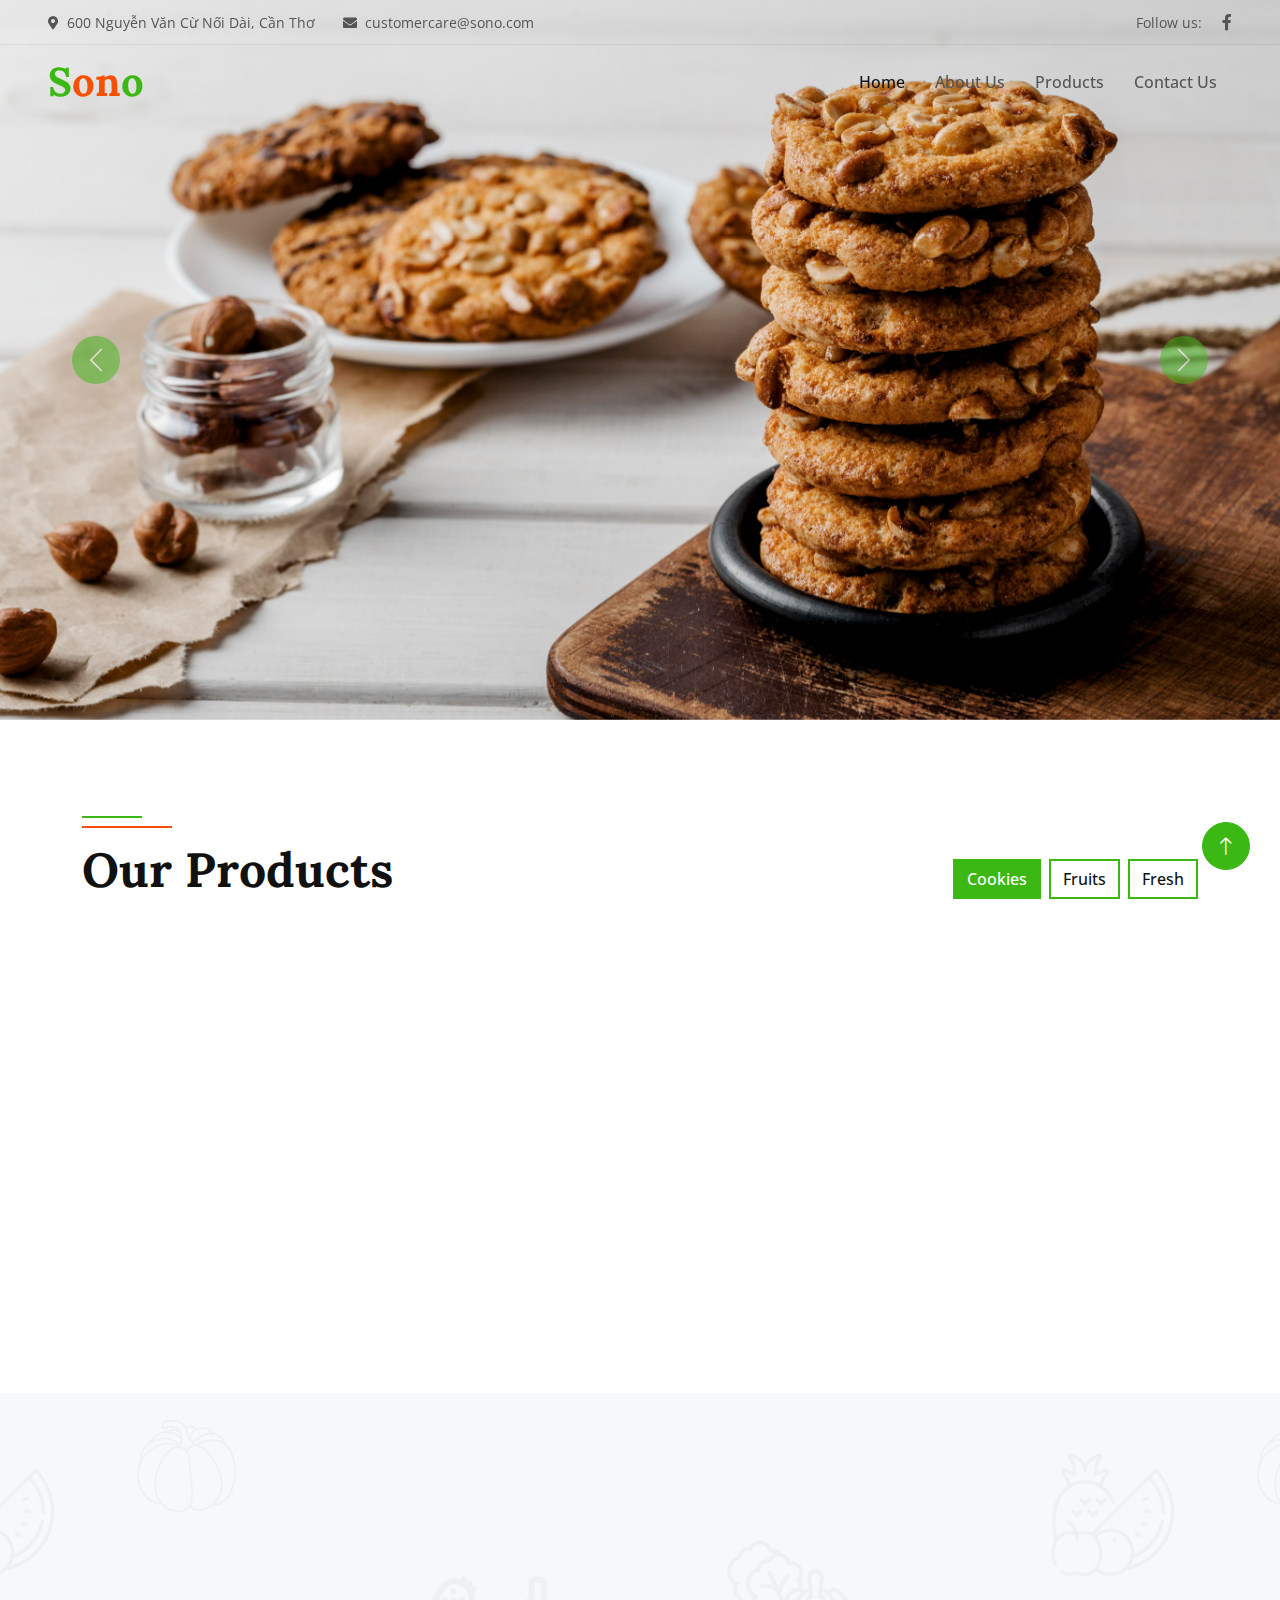
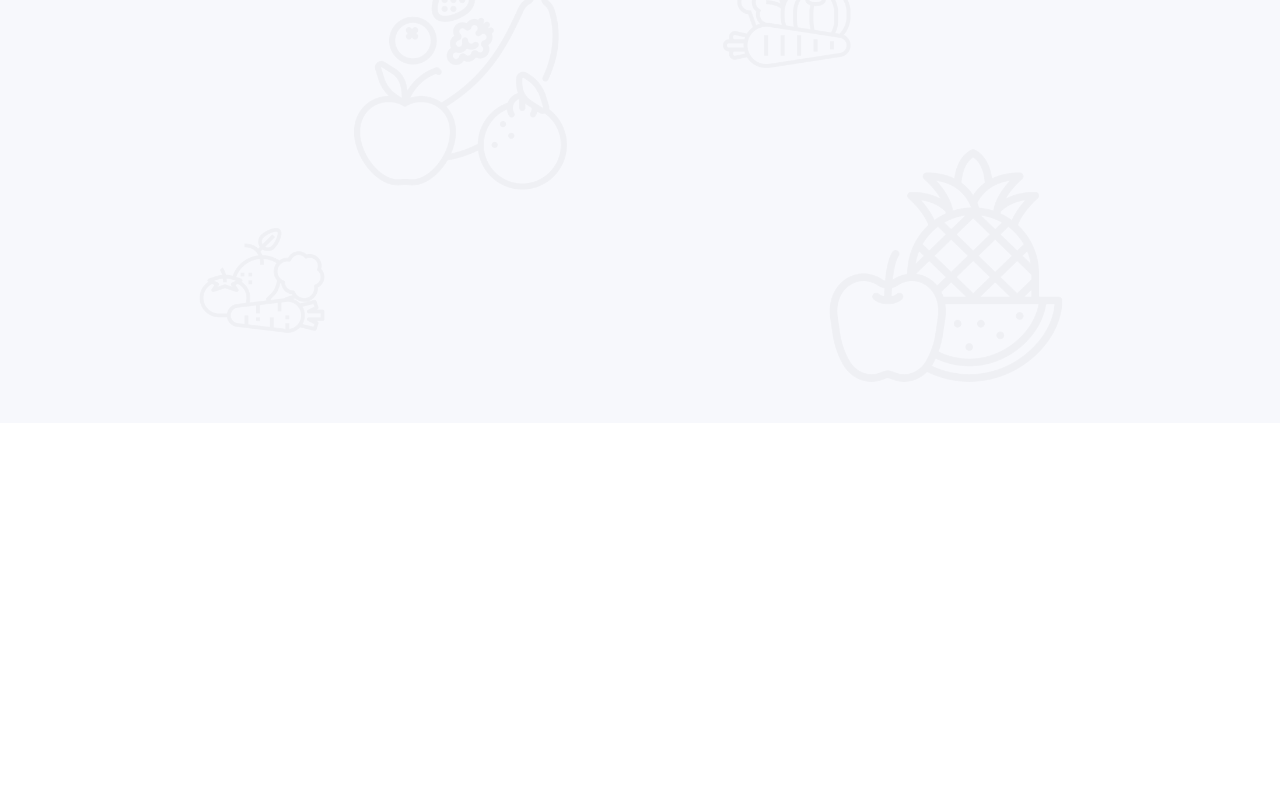
==== commit d1eb6a4e: "ok" ====
--- a/index.html
+++ b/index.html
@@ -2,7 +2,7 @@
 <html lang="en">
   <head>
     <meta charset="utf-8" />
-    <title>Foody - Organic Food Website Template</title>
+    <title>Sono</title>
     <meta content="width=device-width, initial-scale=1.0" name="viewport" />
     <meta content="" name="keywords" />
     <meta content="" name="description" />
@@ -57,23 +57,18 @@
       <div class="top-bar row gx-0 align-items-center d-none d-lg-flex">
         <div class="col-lg-6 px-5 text-start">
           <small
-            ><i class="fa fa-map-marker-alt me-2"></i>123 Street, New York,
-            USA</small
+            ><i class="fa fa-map-marker-alt me-2"></i>600 Nguyễn Văn Cừ Nối Dài,
+            Cần Thơ</small
           >
           <small class="ms-4"
-            ><i class="fa fa-envelope me-2"></i>info@example.com</small
+            ><i class="fa fa-envelope me-2"></i>customercare@sono.com</small
           >
         </div>
         <div class="col-lg-6 px-5 text-end">
           <small>Follow us:</small>
-          <a class="text-body ms-3" href=""
+          <a class="text-body ms-3" href="#"
             ><i class="fab fa-facebook-f"></i
           ></a>
-          <a class="text-body ms-3" href=""><i class="fab fa-twitter"></i></a>
-          <a class="text-body ms-3" href=""
-            ><i class="fab fa-linkedin-in"></i
-          ></a>
-          <a class="text-body ms-3" href=""><i class="fab fa-instagram"></i></a>
         </div>
       </div>
 
@@ -83,7 +78,7 @@
       >
         <a href="index.html" class="navbar-brand ms-4 ms-lg-0">
           <h1 class="fw-bold text-primary m-0">
-            F<span class="text-secondary">oo</span>dy
+            S<span class="text-secondary">on</span>o
           </h1>
         </a>
         <button
@@ -99,32 +94,8 @@
             <a href="index.html" class="nav-item nav-link active">Home</a>
             <a href="about.html" class="nav-item nav-link">About Us</a>
             <a href="product.html" class="nav-item nav-link">Products</a>
-            <div class="nav-item dropdown">
-              <a
-                href="#"
-                class="nav-link dropdown-toggle"
-                data-bs-toggle="dropdown"
-                >Pages</a
-              >
-              <div class="dropdown-menu m-0">
-                <a href="blog.html" class="dropdown-item">Blog Grid</a>
-                <a href="feature.html" class="dropdown-item">Our Features</a>
-                <a href="testimonial.html" class="dropdown-item">Testimonial</a>
-                <a href="404.html" class="dropdown-item">404 Page</a>
-              </div>
-            </div>
+
             <a href="contact.html" class="nav-item nav-link">Contact Us</a>
-          </div>
-          <div class="d-none d-lg-flex ms-2">
-            <a class="btn-sm-square bg-white rounded-circle ms-3" href="">
-              <small class="fa fa-search text-body"></small>
-            </a>
-            <a class="btn-sm-square bg-white rounded-circle ms-3" href="">
-              <small class="fa fa-user text-body"></small>
-            </a>
-            <a class="btn-sm-square bg-white rounded-circle ms-3" href="">
-              <small class="fa fa-shopping-bag text-body"></small>
-            </a>
           </div>
         </div>
       </nav>
@@ -136,52 +107,14 @@
       <div id="header-carousel" class="carousel slide" data-bs-ride="carousel">
         <div class="carousel-inner">
           <div class="carousel-item active">
-            <img class="w-100" src="img/carousel-1.jpg" alt="Image" />
-            <div class="carousel-caption">
-              <div class="container">
-                <div class="row justify-content-start">
-                  <div class="col-lg-7">
-                    <h1 class="display-2 mb-5 animated slideInDown">
-                      Organic Food Is Good For Health
-                    </h1>
-                    <a
-                      href=""
-                      class="btn btn-primary rounded-pill py-sm-3 px-sm-5"
-                      >Products</a
-                    >
-                    <a
-                      href=""
-                      class="btn btn-secondary rounded-pill py-sm-3 px-sm-5 ms-3"
-                      >Services</a
-                    >
-                  </div>
-                </div>
-              </div>
-            </div>
+            <img class="w-100" src="img/banner1.jpg" alt="Image" />
           </div>
           <div class="carousel-item">
-            <img class="w-100" src="img/carousel-2.jpg" alt="Image" />
-            <div class="carousel-caption">
-              <div class="container">
-                <div class="row justify-content-start">
-                  <div class="col-lg-7">
-                    <h1 class="display-2 mb-5 animated slideInDown">
-                      Natural Food Is Always Healthy
-                    </h1>
-                    <a
-                      href=""
-                      class="btn btn-primary rounded-pill py-sm-3 px-sm-5"
-                      >Products</a
-                    >
-                    <a
-                      href=""
-                      class="btn btn-secondary rounded-pill py-sm-3 px-sm-5 ms-3"
-                      >Services</a
-                    >
-                  </div>
-                </div>
-              </div>
-            </div>
+            <img class="w-100" src="img/banner2.jpg" alt="Image" />
+          </div>
+
+          <div class="carousel-item">
+            <img class="w-100" src="img/banner5.jpg" alt="Image" />
           </div>
         </div>
         <button
@@ -229,7 +162,7 @@
     <!-- About End -->
 
     <!-- Feature Start -->
-    <div class="container-fluid bg-light bg-icon my-5 py-6">
+    <!-- <div class="container-fluid bg-light bg-icon my-5 py-6">
       <div class="container">
         <div
           class="section-header text-center mx-auto mb-5 wow fadeInUp"
@@ -289,8 +222,8 @@
             </div>
           </div>
         </div>
-      </div>
-    </div>
+      </div> -->
+    <!-- </div> -->
     <!-- Feature End -->
 
     <!-- Product Start -->
@@ -304,10 +237,7 @@
               style="max-width: 500px"
             >
               <h1 class="display-5 mb-3">Our Products</h1>
-              <p>
-                Tempor ut dolore lorem kasd vero ipsum sit eirmod sit. Ipsum
-                diam justo sed rebum vero dolor duo.
-              </p>
+              <p></p>
             </div>
           </div>
           <div
@@ -320,7 +250,7 @@
                   class="btn btn-outline-primary border-2 active"
                   data-bs-toggle="pill"
                   href="#tab-1"
-                  >Vegetable</a
+                  >Cookies</a
                 >
               </li>
               <li class="nav-item me-2">
@@ -351,11 +281,7 @@
               >
                 <div class="product-item">
                   <div class="position-relative bg-light overflow-hidden">
-                    <img
-                      class="img-fluid w-100"
-                      src="img/product-1.jpg"
-                      alt=""
-                    />
+                    <img class="img-fluid w-100" src="img/7.jpg" alt="" />
                     <div
                       class="bg-secondary rounded text-white position-absolute start-0 top-0 m-4 py-1 px-3"
                     >
@@ -363,10 +289,10 @@
                     </div>
                   </div>
                   <div class="text-center p-4">
-                    <a class="d-block h5 mb-2" href="">Fresh Tomato</a>
-                    <span class="text-primary me-1">$19.00</span>
+                    <a class="d-block h5 mb-2" href="">Cookie Yến Mạch</a>
+                    <span class="text-primary me-1">20.000</span>
                     <span class="text-body text-decoration-line-through"
-                      >$29.00</span
+                      >30.000</span
                     >
                   </div>
                   <div class="d-flex border-top">
@@ -391,11 +317,7 @@
               >
                 <div class="product-item">
                   <div class="position-relative bg-light overflow-hidden">
-                    <img
-                      class="img-fluid w-100"
-                      src="img/product-2.jpg"
-                      alt=""
-                    />
+                    <img class="img-fluid w-100" src="img/8.jpg" alt="" />
                     <div
                       class="bg-secondary rounded text-white position-absolute start-0 top-0 m-4 py-1 px-3"
                     >
@@ -403,10 +325,10 @@
                     </div>
                   </div>
                   <div class="text-center p-4">
-                    <a class="d-block h5 mb-2" href="">Fresh Tomato</a>
-                    <span class="text-primary me-1">$19.00</span>
+                    <a class="d-block h5 mb-2" href="">Cookie Cacao</a>
+                    <span class="text-primary me-1">20.000</span>
                     <span class="text-body text-decoration-line-through"
-                      >$29.00</span
+                      >30.000</span
                     >
                   </div>
                   <div class="d-flex border-top">
@@ -431,11 +353,7 @@
               >
                 <div class="product-item">
                   <div class="position-relative bg-light overflow-hidden">
-                    <img
-                      class="img-fluid w-100"
-                      src="img/product-3.jpg"
-                      alt=""
-                    />
+                    <img class="img-fluid w-100" src="img/9.jpg" alt="" />
                     <div
                       class="bg-secondary rounded text-white position-absolute start-0 top-0 m-4 py-1 px-3"
                     >
@@ -443,10 +361,10 @@
                     </div>
                   </div>
                   <div class="text-center p-4">
-                    <a class="d-block h5 mb-2" href="">Fresh Tomato</a>
-                    <span class="text-primary me-1">$19.00</span>
+                    <a class="d-block h5 mb-2" href="">Cookie Hạnh Nhân</a>
+                    <span class="text-primary me-1">20.000</span>
                     <span class="text-body text-decoration-line-through"
-                      >$29.00</span
+                      >30.000</span
                     >
                   </div>
                   <div class="d-flex border-top">
@@ -465,206 +383,7 @@
                   </div>
                 </div>
               </div>
-              <div
-                class="col-xl-3 col-lg-4 col-md-6 wow fadeInUp"
-                data-wow-delay="0.7s"
-              >
-                <div class="product-item">
-                  <div class="position-relative bg-light overflow-hidden">
-                    <img
-                      class="img-fluid w-100"
-                      src="img/product-4.jpg"
-                      alt=""
-                    />
-                    <div
-                      class="bg-secondary rounded text-white position-absolute start-0 top-0 m-4 py-1 px-3"
-                    >
-                      New
-                    </div>
-                  </div>
-                  <div class="text-center p-4">
-                    <a class="d-block h5 mb-2" href="">Fresh Tomato</a>
-                    <span class="text-primary me-1">$19.00</span>
-                    <span class="text-body text-decoration-line-through"
-                      >$29.00</span
-                    >
-                  </div>
-                  <div class="d-flex border-top">
-                    <small class="w-50 text-center border-end py-2">
-                      <a class="text-body" href=""
-                        ><i class="fa fa-eye text-primary me-2"></i>View
-                        detail</a
-                      >
-                    </small>
-                    <small class="w-50 text-center py-2">
-                      <a class="text-body" href=""
-                        ><i class="fa fa-shopping-bag text-primary me-2"></i>Add
-                        to cart</a
-                      >
-                    </small>
-                  </div>
-                </div>
-              </div>
-              <div
-                class="col-xl-3 col-lg-4 col-md-6 wow fadeInUp"
-                data-wow-delay="0.1s"
-              >
-                <div class="product-item">
-                  <div class="position-relative bg-light overflow-hidden">
-                    <img
-                      class="img-fluid w-100"
-                      src="img/product-5.jpg"
-                      alt=""
-                    />
-                    <div
-                      class="bg-secondary rounded text-white position-absolute start-0 top-0 m-4 py-1 px-3"
-                    >
-                      New
-                    </div>
-                  </div>
-                  <div class="text-center p-4">
-                    <a class="d-block h5 mb-2" href="">Fresh Tomato</a>
-                    <span class="text-primary me-1">$19.00</span>
-                    <span class="text-body text-decoration-line-through"
-                      >$29.00</span
-                    >
-                  </div>
-                  <div class="d-flex border-top">
-                    <small class="w-50 text-center border-end py-2">
-                      <a class="text-body" href=""
-                        ><i class="fa fa-eye text-primary me-2"></i>View
-                        detail</a
-                      >
-                    </small>
-                    <small class="w-50 text-center py-2">
-                      <a class="text-body" href=""
-                        ><i class="fa fa-shopping-bag text-primary me-2"></i>Add
-                        to cart</a
-                      >
-                    </small>
-                  </div>
-                </div>
-              </div>
-              <div
-                class="col-xl-3 col-lg-4 col-md-6 wow fadeInUp"
-                data-wow-delay="0.3s"
-              >
-                <div class="product-item">
-                  <div class="position-relative bg-light overflow-hidden">
-                    <img
-                      class="img-fluid w-100"
-                      src="img/product-6.jpg"
-                      alt=""
-                    />
-                    <div
-                      class="bg-secondary rounded text-white position-absolute start-0 top-0 m-4 py-1 px-3"
-                    >
-                      New
-                    </div>
-                  </div>
-                  <div class="text-center p-4">
-                    <a class="d-block h5 mb-2" href="">Fresh Tomato</a>
-                    <span class="text-primary me-1">$19.00</span>
-                    <span class="text-body text-decoration-line-through"
-                      >$29.00</span
-                    >
-                  </div>
-                  <div class="d-flex border-top">
-                    <small class="w-50 text-center border-end py-2">
-                      <a class="text-body" href=""
-                        ><i class="fa fa-eye text-primary me-2"></i>View
-                        detail</a
-                      >
-                    </small>
-                    <small class="w-50 text-center py-2">
-                      <a class="text-body" href=""
-                        ><i class="fa fa-shopping-bag text-primary me-2"></i>Add
-                        to cart</a
-                      >
-                    </small>
-                  </div>
-                </div>
-              </div>
-              <div
-                class="col-xl-3 col-lg-4 col-md-6 wow fadeInUp"
-                data-wow-delay="0.5s"
-              >
-                <div class="product-item">
-                  <div class="position-relative bg-light overflow-hidden">
-                    <img
-                      class="img-fluid w-100"
-                      src="img/product-7.jpg"
-                      alt=""
-                    />
-                    <div
-                      class="bg-secondary rounded text-white position-absolute start-0 top-0 m-4 py-1 px-3"
-                    >
-                      New
-                    </div>
-                  </div>
-                  <div class="text-center p-4">
-                    <a class="d-block h5 mb-2" href="">Fresh Tomato</a>
-                    <span class="text-primary me-1">$19.00</span>
-                    <span class="text-body text-decoration-line-through"
-                      >$29.00</span
-                    >
-                  </div>
-                  <div class="d-flex border-top">
-                    <small class="w-50 text-center border-end py-2">
-                      <a class="text-body" href=""
-                        ><i class="fa fa-eye text-primary me-2"></i>View
-                        detail</a
-                      >
-                    </small>
-                    <small class="w-50 text-center py-2">
-                      <a class="text-body" href=""
-                        ><i class="fa fa-shopping-bag text-primary me-2"></i>Add
-                        to cart</a
-                      >
-                    </small>
-                  </div>
-                </div>
-              </div>
-              <div
-                class="col-xl-3 col-lg-4 col-md-6 wow fadeInUp"
-                data-wow-delay="0.7s"
-              >
-                <div class="product-item">
-                  <div class="position-relative bg-light overflow-hidden">
-                    <img
-                      class="img-fluid w-100"
-                      src="img/product-8.jpg"
-                      alt=""
-                    />
-                    <div
-                      class="bg-secondary rounded text-white position-absolute start-0 top-0 m-4 py-1 px-3"
-                    >
-                      New
-                    </div>
-                  </div>
-                  <div class="text-center p-4">
-                    <a class="d-block h5 mb-2" href="">Fresh Tomato</a>
-                    <span class="text-primary me-1">$19.00</span>
-                    <span class="text-body text-decoration-line-through"
-                      >$29.00</span
-                    >
-                  </div>
-                  <div class="d-flex border-top">
-                    <small class="w-50 text-center border-end py-2">
-                      <a class="text-body" href=""
-                        ><i class="fa fa-eye text-primary me-2"></i>View
-                        detail</a
-                      >
-                    </small>
-                    <small class="w-50 text-center py-2">
-                      <a class="text-body" href=""
-                        ><i class="fa fa-shopping-bag text-primary me-2"></i>Add
-                        to cart</a
-                      >
-                    </small>
-                  </div>
-                </div>
-              </div>
+
               <div
                 class="col-12 text-center wow fadeInUp"
                 data-wow-delay="0.1s"
@@ -675,623 +394,13 @@
               </div>
             </div>
           </div>
-          <div id="tab-2" class="tab-pane fade show p-0">
-            <div class="row g-4">
-              <div class="col-xl-3 col-lg-4 col-md-6">
-                <div class="product-item">
-                  <div class="position-relative bg-light overflow-hidden">
-                    <img
-                      class="img-fluid w-100"
-                      src="img/product-1.jpg"
-                      alt=""
-                    />
-                    <div
-                      class="bg-secondary rounded text-white position-absolute start-0 top-0 m-4 py-1 px-3"
-                    >
-                      New
-                    </div>
-                  </div>
-                  <div class="text-center p-4">
-                    <a class="d-block h5 mb-2" href="">Fresh Tomato</a>
-                    <span class="text-primary me-1">$19.00</span>
-                    <span class="text-body text-decoration-line-through"
-                      >$29.00</span
-                    >
-                  </div>
-                  <div class="d-flex border-top">
-                    <small class="w-50 text-center border-end py-2">
-                      <a class="text-body" href=""
-                        ><i class="fa fa-eye text-primary me-2"></i>View
-                        detail</a
-                      >
-                    </small>
-                    <small class="w-50 text-center py-2">
-                      <a class="text-body" href=""
-                        ><i class="fa fa-shopping-bag text-primary me-2"></i>Add
-                        to cart</a
-                      >
-                    </small>
-                  </div>
-                </div>
-              </div>
-              <div class="col-xl-3 col-lg-4 col-md-6">
-                <div class="product-item">
-                  <div class="position-relative bg-light overflow-hidden">
-                    <img
-                      class="img-fluid w-100"
-                      src="img/product-2.jpg"
-                      alt=""
-                    />
-                    <div
-                      class="bg-secondary rounded text-white position-absolute start-0 top-0 m-4 py-1 px-3"
-                    >
-                      New
-                    </div>
-                  </div>
-                  <div class="text-center p-4">
-                    <a class="d-block h5 mb-2" href="">Fresh Tomato</a>
-                    <span class="text-primary me-1">$19.00</span>
-                    <span class="text-body text-decoration-line-through"
-                      >$29.00</span
-                    >
-                  </div>
-                  <div class="d-flex border-top">
-                    <small class="w-50 text-center border-end py-2">
-                      <a class="text-body" href=""
-                        ><i class="fa fa-eye text-primary me-2"></i>View
-                        detail</a
-                      >
-                    </small>
-                    <small class="w-50 text-center py-2">
-                      <a class="text-body" href=""
-                        ><i class="fa fa-shopping-bag text-primary me-2"></i>Add
-                        to cart</a
-                      >
-                    </small>
-                  </div>
-                </div>
-              </div>
-              <div class="col-xl-3 col-lg-4 col-md-6">
-                <div class="product-item">
-                  <div class="position-relative bg-light overflow-hidden">
-                    <img
-                      class="img-fluid w-100"
-                      src="img/product-3.jpg"
-                      alt=""
-                    />
-                    <div
-                      class="bg-secondary rounded text-white position-absolute start-0 top-0 m-4 py-1 px-3"
-                    >
-                      New
-                    </div>
-                  </div>
-                  <div class="text-center p-4">
-                    <a class="d-block h5 mb-2" href="">Fresh Tomato</a>
-                    <span class="text-primary me-1">$19.00</span>
-                    <span class="text-body text-decoration-line-through"
-                      >$29.00</span
-                    >
-                  </div>
-                  <div class="d-flex border-top">
-                    <small class="w-50 text-center border-end py-2">
-                      <a class="text-body" href=""
-                        ><i class="fa fa-eye text-primary me-2"></i>View
-                        detail</a
-                      >
-                    </small>
-                    <small class="w-50 text-center py-2">
-                      <a class="text-body" href=""
-                        ><i class="fa fa-shopping-bag text-primary me-2"></i>Add
-                        to cart</a
-                      >
-                    </small>
-                  </div>
-                </div>
-              </div>
-              <div class="col-xl-3 col-lg-4 col-md-6">
-                <div class="product-item">
-                  <div class="position-relative bg-light overflow-hidden">
-                    <img
-                      class="img-fluid w-100"
-                      src="img/product-4.jpg"
-                      alt=""
-                    />
-                    <div
-                      class="bg-secondary rounded text-white position-absolute start-0 top-0 m-4 py-1 px-3"
-                    >
-                      New
-                    </div>
-                  </div>
-                  <div class="text-center p-4">
-                    <a class="d-block h5 mb-2" href="">Fresh Tomato</a>
-                    <span class="text-primary me-1">$19.00</span>
-                    <span class="text-body text-decoration-line-through"
-                      >$29.00</span
-                    >
-                  </div>
-                  <div class="d-flex border-top">
-                    <small class="w-50 text-center border-end py-2">
-                      <a class="text-body" href=""
-                        ><i class="fa fa-eye text-primary me-2"></i>View
-                        detail</a
-                      >
-                    </small>
-                    <small class="w-50 text-center py-2">
-                      <a class="text-body" href=""
-                        ><i class="fa fa-shopping-bag text-primary me-2"></i>Add
-                        to cart</a
-                      >
-                    </small>
-                  </div>
-                </div>
-              </div>
-              <div class="col-xl-3 col-lg-4 col-md-6">
-                <div class="product-item">
-                  <div class="position-relative bg-light overflow-hidden">
-                    <img
-                      class="img-fluid w-100"
-                      src="img/product-5.jpg"
-                      alt=""
-                    />
-                    <div
-                      class="bg-secondary rounded text-white position-absolute start-0 top-0 m-4 py-1 px-3"
-                    >
-                      New
-                    </div>
-                  </div>
-                  <div class="text-center p-4">
-                    <a class="d-block h5 mb-2" href="">Fresh Tomato</a>
-                    <span class="text-primary me-1">$19.00</span>
-                    <span class="text-body text-decoration-line-through"
-                      >$29.00</span
-                    >
-                  </div>
-                  <div class="d-flex border-top">
-                    <small class="w-50 text-center border-end py-2">
-                      <a class="text-body" href=""
-                        ><i class="fa fa-eye text-primary me-2"></i>View
-                        detail</a
-                      >
-                    </small>
-                    <small class="w-50 text-center py-2">
-                      <a class="text-body" href=""
-                        ><i class="fa fa-shopping-bag text-primary me-2"></i>Add
-                        to cart</a
-                      >
-                    </small>
-                  </div>
-                </div>
-              </div>
-              <div class="col-xl-3 col-lg-4 col-md-6">
-                <div class="product-item">
-                  <div class="position-relative bg-light overflow-hidden">
-                    <img
-                      class="img-fluid w-100"
-                      src="img/product-6.jpg"
-                      alt=""
-                    />
-                    <div
-                      class="bg-secondary rounded text-white position-absolute start-0 top-0 m-4 py-1 px-3"
-                    >
-                      New
-                    </div>
-                  </div>
-                  <div class="text-center p-4">
-                    <a class="d-block h5 mb-2" href="">Fresh Tomato</a>
-                    <span class="text-primary me-1">$19.00</span>
-                    <span class="text-body text-decoration-line-through"
-                      >$29.00</span
-                    >
-                  </div>
-                  <div class="d-flex border-top">
-                    <small class="w-50 text-center border-end py-2">
-                      <a class="text-body" href=""
-                        ><i class="fa fa-eye text-primary me-2"></i>View
-                        detail</a
-                      >
-                    </small>
-                    <small class="w-50 text-center py-2">
-                      <a class="text-body" href=""
-                        ><i class="fa fa-shopping-bag text-primary me-2"></i>Add
-                        to cart</a
-                      >
-                    </small>
-                  </div>
-                </div>
-              </div>
-              <div class="col-xl-3 col-lg-4 col-md-6">
-                <div class="product-item">
-                  <div class="position-relative bg-light overflow-hidden">
-                    <img
-                      class="img-fluid w-100"
-                      src="img/product-7.jpg"
-                      alt=""
-                    />
-                    <div
-                      class="bg-secondary rounded text-white position-absolute start-0 top-0 m-4 py-1 px-3"
-                    >
-                      New
-                    </div>
-                  </div>
-                  <div class="text-center p-4">
-                    <a class="d-block h5 mb-2" href="">Fresh Tomato</a>
-                    <span class="text-primary me-1">$19.00</span>
-                    <span class="text-body text-decoration-line-through"
-                      >$29.00</span
-                    >
-                  </div>
-                  <div class="d-flex border-top">
-                    <small class="w-50 text-center border-end py-2">
-                      <a class="text-body" href=""
-                        ><i class="fa fa-eye text-primary me-2"></i>View
-                        detail</a
-                      >
-                    </small>
-                    <small class="w-50 text-center py-2">
-                      <a class="text-body" href=""
-                        ><i class="fa fa-shopping-bag text-primary me-2"></i>Add
-                        to cart</a
-                      >
-                    </small>
-                  </div>
-                </div>
-              </div>
-              <div class="col-xl-3 col-lg-4 col-md-6">
-                <div class="product-item">
-                  <div class="position-relative bg-light overflow-hidden">
-                    <img
-                      class="img-fluid w-100"
-                      src="img/product-8.jpg"
-                      alt=""
-                    />
-                    <div
-                      class="bg-secondary rounded text-white position-absolute start-0 top-0 m-4 py-1 px-3"
-                    >
-                      New
-                    </div>
-                  </div>
-                  <div class="text-center p-4">
-                    <a class="d-block h5 mb-2" href="">Fresh Tomato</a>
-                    <span class="text-primary me-1">$19.00</span>
-                    <span class="text-body text-decoration-line-through"
-                      >$29.00</span
-                    >
-                  </div>
-                  <div class="d-flex border-top">
-                    <small class="w-50 text-center border-end py-2">
-                      <a class="text-body" href=""
-                        ><i class="fa fa-eye text-primary me-2"></i>View
-                        detail</a
-                      >
-                    </small>
-                    <small class="w-50 text-center py-2">
-                      <a class="text-body" href=""
-                        ><i class="fa fa-shopping-bag text-primary me-2"></i>Add
-                        to cart</a
-                      >
-                    </small>
-                  </div>
-                </div>
-              </div>
-              <div class="col-12 text-center">
-                <a class="btn btn-primary rounded-pill py-3 px-5" href=""
-                  >Browse More Products</a
-                >
-              </div>
-            </div>
-          </div>
-          <div id="tab-3" class="tab-pane fade show p-0">
-            <div class="row g-4">
-              <div class="col-xl-3 col-lg-4 col-md-6">
-                <div class="product-item">
-                  <div class="position-relative bg-light overflow-hidden">
-                    <img
-                      class="img-fluid w-100"
-                      src="img/product-1.jpg"
-                      alt=""
-                    />
-                    <div
-                      class="bg-secondary rounded text-white position-absolute start-0 top-0 m-4 py-1 px-3"
-                    >
-                      New
-                    </div>
-                  </div>
-                  <div class="text-center p-4">
-                    <a class="d-block h5 mb-2" href="">Fresh Tomato</a>
-                    <span class="text-primary me-1">$19.00</span>
-                    <span class="text-body text-decoration-line-through"
-                      >$29.00</span
-                    >
-                  </div>
-                  <div class="d-flex border-top">
-                    <small class="w-50 text-center border-end py-2">
-                      <a class="text-body" href=""
-                        ><i class="fa fa-eye text-primary me-2"></i>View
-                        detail</a
-                      >
-                    </small>
-                    <small class="w-50 text-center py-2">
-                      <a class="text-body" href=""
-                        ><i class="fa fa-shopping-bag text-primary me-2"></i>Add
-                        to cart</a
-                      >
-                    </small>
-                  </div>
-                </div>
-              </div>
-              <div class="col-xl-3 col-lg-4 col-md-6">
-                <div class="product-item">
-                  <div class="position-relative bg-light overflow-hidden">
-                    <img
-                      class="img-fluid w-100"
-                      src="img/product-2.jpg"
-                      alt=""
-                    />
-                    <div
-                      class="bg-secondary rounded text-white position-absolute start-0 top-0 m-4 py-1 px-3"
-                    >
-                      New
-                    </div>
-                  </div>
-                  <div class="text-center p-4">
-                    <a class="d-block h5 mb-2" href="">Fresh Tomato</a>
-                    <span class="text-primary me-1">$19.00</span>
-                    <span class="text-body text-decoration-line-through"
-                      >$29.00</span
-                    >
-                  </div>
-                  <div class="d-flex border-top">
-                    <small class="w-50 text-center border-end py-2">
-                      <a class="text-body" href=""
-                        ><i class="fa fa-eye text-primary me-2"></i>View
-                        detail</a
-                      >
-                    </small>
-                    <small class="w-50 text-center py-2">
-                      <a class="text-body" href=""
-                        ><i class="fa fa-shopping-bag text-primary me-2"></i>Add
-                        to cart</a
-                      >
-                    </small>
-                  </div>
-                </div>
-              </div>
-              <div class="col-xl-3 col-lg-4 col-md-6">
-                <div class="product-item">
-                  <div class="position-relative bg-light overflow-hidden">
-                    <img
-                      class="img-fluid w-100"
-                      src="img/product-3.jpg"
-                      alt=""
-                    />
-                    <div
-                      class="bg-secondary rounded text-white position-absolute start-0 top-0 m-4 py-1 px-3"
-                    >
-                      New
-                    </div>
-                  </div>
-                  <div class="text-center p-4">
-                    <a class="d-block h5 mb-2" href="">Fresh Tomato</a>
-                    <span class="text-primary me-1">$19.00</span>
-                    <span class="text-body text-decoration-line-through"
-                      >$29.00</span
-                    >
-                  </div>
-                  <div class="d-flex border-top">
-                    <small class="w-50 text-center border-end py-2">
-                      <a class="text-body" href=""
-                        ><i class="fa fa-eye text-primary me-2"></i>View
-                        detail</a
-                      >
-                    </small>
-                    <small class="w-50 text-center py-2">
-                      <a class="text-body" href=""
-                        ><i class="fa fa-shopping-bag text-primary me-2"></i>Add
-                        to cart</a
-                      >
-                    </small>
-                  </div>
-                </div>
-              </div>
-              <div class="col-xl-3 col-lg-4 col-md-6">
-                <div class="product-item">
-                  <div class="position-relative bg-light overflow-hidden">
-                    <img
-                      class="img-fluid w-100"
-                      src="img/product-4.jpg"
-                      alt=""
-                    />
-                    <div
-                      class="bg-secondary rounded text-white position-absolute start-0 top-0 m-4 py-1 px-3"
-                    >
-                      New
-                    </div>
-                  </div>
-                  <div class="text-center p-4">
-                    <a class="d-block h5 mb-2" href="">Fresh Tomato</a>
-                    <span class="text-primary me-1">$19.00</span>
-                    <span class="text-body text-decoration-line-through"
-                      >$29.00</span
-                    >
-                  </div>
-                  <div class="d-flex border-top">
-                    <small class="w-50 text-center border-end py-2">
-                      <a class="text-body" href=""
-                        ><i class="fa fa-eye text-primary me-2"></i>View
-                        detail</a
-                      >
-                    </small>
-                    <small class="w-50 text-center py-2">
-                      <a class="text-body" href=""
-                        ><i class="fa fa-shopping-bag text-primary me-2"></i>Add
-                        to cart</a
-                      >
-                    </small>
-                  </div>
-                </div>
-              </div>
-              <div class="col-xl-3 col-lg-4 col-md-6">
-                <div class="product-item">
-                  <div class="position-relative bg-light overflow-hidden">
-                    <img
-                      class="img-fluid w-100"
-                      src="img/product-5.jpg"
-                      alt=""
-                    />
-                    <div
-                      class="bg-secondary rounded text-white position-absolute start-0 top-0 m-4 py-1 px-3"
-                    >
-                      New
-                    </div>
-                  </div>
-                  <div class="text-center p-4">
-                    <a class="d-block h5 mb-2" href="">Fresh Tomato</a>
-                    <span class="text-primary me-1">$19.00</span>
-                    <span class="text-body text-decoration-line-through"
-                      >$29.00</span
-                    >
-                  </div>
-                  <div class="d-flex border-top">
-                    <small class="w-50 text-center border-end py-2">
-                      <a class="text-body" href=""
-                        ><i class="fa fa-eye text-primary me-2"></i>View
-                        detail</a
-                      >
-                    </small>
-                    <small class="w-50 text-center py-2">
-                      <a class="text-body" href=""
-                        ><i class="fa fa-shopping-bag text-primary me-2"></i>Add
-                        to cart</a
-                      >
-                    </small>
-                  </div>
-                </div>
-              </div>
-              <div class="col-xl-3 col-lg-4 col-md-6">
-                <div class="product-item">
-                  <div class="position-relative bg-light overflow-hidden">
-                    <img
-                      class="img-fluid w-100"
-                      src="img/product-6.jpg"
-                      alt=""
-                    />
-                    <div
-                      class="bg-secondary rounded text-white position-absolute start-0 top-0 m-4 py-1 px-3"
-                    >
-                      New
-                    </div>
-                  </div>
-                  <div class="text-center p-4">
-                    <a class="d-block h5 mb-2" href="">Fresh Tomato</a>
-                    <span class="text-primary me-1">$19.00</span>
-                    <span class="text-body text-decoration-line-through"
-                      >$29.00</span
-                    >
-                  </div>
-                  <div class="d-flex border-top">
-                    <small class="w-50 text-center border-end py-2">
-                      <a class="text-body" href=""
-                        ><i class="fa fa-eye text-primary me-2"></i>View
-                        detail</a
-                      >
-                    </small>
-                    <small class="w-50 text-center py-2">
-                      <a class="text-body" href=""
-                        ><i class="fa fa-shopping-bag text-primary me-2"></i>Add
-                        to cart</a
-                      >
-                    </small>
-                  </div>
-                </div>
-              </div>
-              <div class="col-xl-3 col-lg-4 col-md-6">
-                <div class="product-item">
-                  <div class="position-relative bg-light overflow-hidden">
-                    <img
-                      class="img-fluid w-100"
-                      src="img/product-7.jpg"
-                      alt=""
-                    />
-                    <div
-                      class="bg-secondary rounded text-white position-absolute start-0 top-0 m-4 py-1 px-3"
-                    >
-                      New
-                    </div>
-                  </div>
-                  <div class="text-center p-4">
-                    <a class="d-block h5 mb-2" href="">Fresh Tomato</a>
-                    <span class="text-primary me-1">$19.00</span>
-                    <span class="text-body text-decoration-line-through"
-                      >$29.00</span
-                    >
-                  </div>
-                  <div class="d-flex border-top">
-                    <small class="w-50 text-center border-end py-2">
-                      <a class="text-body" href=""
-                        ><i class="fa fa-eye text-primary me-2"></i>View
-                        detail</a
-                      >
-                    </small>
-                    <small class="w-50 text-center py-2">
-                      <a class="text-body" href=""
-                        ><i class="fa fa-shopping-bag text-primary me-2"></i>Add
-                        to cart</a
-                      >
-                    </small>
-                  </div>
-                </div>
-              </div>
-              <div class="col-xl-3 col-lg-4 col-md-6">
-                <div class="product-item">
-                  <div class="position-relative bg-light overflow-hidden">
-                    <img
-                      class="img-fluid w-100"
-                      src="img/product-8.jpg"
-                      alt=""
-                    />
-                    <div
-                      class="bg-secondary rounded text-white position-absolute start-0 top-0 m-4 py-1 px-3"
-                    >
-                      New
-                    </div>
-                  </div>
-                  <div class="text-center p-4">
-                    <a class="d-block h5 mb-2" href="">Fresh Tomato</a>
-                    <span class="text-primary me-1">$19.00</span>
-                    <span class="text-body text-decoration-line-through"
-                      >$29.00</span
-                    >
-                  </div>
-                  <div class="d-flex border-top">
-                    <small class="w-50 text-center border-end py-2">
-                      <a class="text-body" href=""
-                        ><i class="fa fa-eye text-primary me-2"></i>View
-                        detail</a
-                      >
-                    </small>
-                    <small class="w-50 text-center py-2">
-                      <a class="text-body" href=""
-                        ><i class="fa fa-shopping-bag text-primary me-2"></i>Add
-                        to cart</a
-                      >
-                    </small>
-                  </div>
-                </div>
-              </div>
-              <div class="col-12 text-center">
-                <a class="btn btn-primary rounded-pill py-3 px-5" href=""
-                  >Browse More Products</a
-                >
-              </div>
-            </div>
-          </div>
         </div>
       </div>
     </div>
     <!-- Product End -->
 
     <!-- Firm Visit Start -->
-    <div class="container-fluid bg-primary bg-icon mt-5 py-6">
+    <!-- <div class="container-fluid bg-primary bg-icon mt-5 py-6">
       <div class="container">
         <div class="row g-5 align-items-center">
           <div class="col-md-7 wow fadeIn" data-wow-delay="0.1s">
@@ -1310,7 +419,7 @@
           </div>
         </div>
       </div>
-    </div>
+    </div> -->
     <!-- Firm Visit End -->
 
     <!-- Testimonial Start -->
@@ -1322,10 +431,6 @@
           style="max-width: 500px"
         >
           <h1 class="display-5 mb-3">Customer Review</h1>
-          <p>
-            Tempor ut dolore lorem kasd vero ipsum sit eirmod sit. Ipsum diam
-            justo sed rebum vero dolor duo.
-          </p>
         </div>
         <div
           class="owl-carousel testimonial-carousel wow fadeInUp"
@@ -1335,10 +440,7 @@
             <i
               class="fa fa-quote-left fa-3x text-primary position-absolute top-0 start-0 mt-n4 ms-5"
             ></i>
-            <p class="mb-4">
-              Tempor erat elitr rebum at clita. Diam dolor diam ipsum sit diam
-              amet diam et eos. Clita erat ipsum et lorem et sit.
-            </p>
+            <p class="mb-4">Bánh ngon quá</p>
             <div class="d-flex align-items-center">
               <img
                 class="flex-shrink-0 rounded-circle"
@@ -1355,10 +457,7 @@
             <i
               class="fa fa-quote-left fa-3x text-primary position-absolute top-0 start-0 mt-n4 ms-5"
             ></i>
-            <p class="mb-4">
-              Tempor erat elitr rebum at clita. Diam dolor diam ipsum sit diam
-              amet diam et eos. Clita erat ipsum et lorem et sit.
-            </p>
+            <p class="mb-4">Ngon</p>
             <div class="d-flex align-items-center">
               <img
                 class="flex-shrink-0 rounded-circle"
@@ -1375,10 +474,7 @@
             <i
               class="fa fa-quote-left fa-3x text-primary position-absolute top-0 start-0 mt-n4 ms-5"
             ></i>
-            <p class="mb-4">
-              Tempor erat elitr rebum at clita. Diam dolor diam ipsum sit diam
-              amet diam et eos. Clita erat ipsum et lorem et sit.
-            </p>
+            <p class="mb-4">Ngon vãi</p>
             <div class="d-flex align-items-center">
               <img
                 class="flex-shrink-0 rounded-circle"
@@ -1395,10 +491,7 @@
             <i
               class="fa fa-quote-left fa-3x text-primary position-absolute top-0 start-0 mt-n4 ms-5"
             ></i>
-            <p class="mb-4">
-              Tempor erat elitr rebum at clita. Diam dolor diam ipsum sit diam
-              amet diam et eos. Clita erat ipsum et lorem et sit.
-            </p>
+            <p class="mb-4">......</p>
             <div class="d-flex align-items-center">
               <img
                 class="flex-shrink-0 rounded-circle"
@@ -1416,77 +509,6 @@
     </div>
     <!-- Testimonial End -->
 
-    <!-- Blog Start -->
-    <div class="container-xxl py-5">
-      <div class="container">
-        <div
-          class="section-header text-center mx-auto mb-5 wow fadeInUp"
-          data-wow-delay="0.1s"
-          style="max-width: 500px"
-        >
-          <h1 class="display-5 mb-3">Latest Blog</h1>
-          <p>
-            Tempor ut dolore lorem kasd vero ipsum sit eirmod sit. Ipsum diam
-            justo sed rebum vero dolor duo.
-          </p>
-        </div>
-        <div class="row g-4">
-          <div class="col-lg-4 col-md-6 wow fadeInUp" data-wow-delay="0.1s">
-            <img class="img-fluid" src="img/blog-1.jpg" alt="" />
-            <div class="bg-light p-4">
-              <a class="d-block h5 lh-base mb-4" href=""
-                >How to cultivate organic fruits and vegetables in own firm</a
-              >
-              <div class="text-muted border-top pt-4">
-                <small class="me-3"
-                  ><i class="fa fa-user text-primary me-2"></i>Admin</small
-                >
-                <small class="me-3"
-                  ><i class="fa fa-calendar text-primary me-2"></i>01 Jan,
-                  2045</small
-                >
-              </div>
-            </div>
-          </div>
-          <div class="col-lg-4 col-md-6 wow fadeInUp" data-wow-delay="0.3s">
-            <img class="img-fluid" src="img/blog-2.jpg" alt="" />
-            <div class="bg-light p-4">
-              <a class="d-block h5 lh-base mb-4" href=""
-                >How to cultivate organic fruits and vegetables in own firm</a
-              >
-              <div class="text-muted border-top pt-4">
-                <small class="me-3"
-                  ><i class="fa fa-user text-primary me-2"></i>Admin</small
-                >
-                <small class="me-3"
-                  ><i class="fa fa-calendar text-primary me-2"></i>01 Jan,
-                  2045</small
-                >
-              </div>
-            </div>
-          </div>
-          <div class="col-lg-4 col-md-6 wow fadeInUp" data-wow-delay="0.5s">
-            <img class="img-fluid" src="img/blog-3.jpg" alt="" />
-            <div class="bg-light p-4">
-              <a class="d-block h5 lh-base mb-4" href=""
-                >How to cultivate organic fruits and vegetables in own firm</a
-              >
-              <div class="text-muted border-top pt-4">
-                <small class="me-3"
-                  ><i class="fa fa-user text-primary me-2"></i>Admin</small
-                >
-                <small class="me-3"
-                  ><i class="fa fa-calendar text-primary me-2"></i>01 Jan,
-                  2045</small
-                >
-              </div>
-            </div>
-          </div>
-        </div>
-      </div>
-    </div>
-    <!-- Blog End -->
-
     <!-- Footer Start -->
     <div
       class="container-fluid bg-dark footer mt-5 pt-5 wow fadeIn"
@@ -1494,84 +516,27 @@
     >
       <div class="container py-5">
         <div class="row g-5">
-          <div class="col-lg-3 col-md-6">
+          <div class="col-lg-6 col-md-6">
             <h1 class="fw-bold text-primary mb-4">
               F<span class="text-secondary">oo</span>dy
             </h1>
-            <p>
-              Diam dolor diam ipsum sit. Aliqu diam amet diam et eos. Clita erat
-              ipsum et lorem et sit, sed stet lorem sit clita
-            </p>
+
             <div class="d-flex pt-2">
-              <a
-                class="btn btn-square btn-outline-light rounded-circle me-1"
-                href=""
-                ><i class="fab fa-twitter"></i
-              ></a>
               <a
                 class="btn btn-square btn-outline-light rounded-circle me-1"
                 href=""
                 ><i class="fab fa-facebook-f"></i
               ></a>
-              <a
-                class="btn btn-square btn-outline-light rounded-circle me-1"
-                href=""
-                ><i class="fab fa-youtube"></i
-              ></a>
-              <a
-                class="btn btn-square btn-outline-light rounded-circle me-0"
-                href=""
-                ><i class="fab fa-linkedin-in"></i
-              ></a>
-            </div>
-          </div>
-          <div class="col-lg-3 col-md-6">
+            </div>
+          </div>
+          <div class="col-lg-6 col-md-6">
             <h4 class="text-light mb-4">Address</h4>
             <p>
-              <i class="fa fa-map-marker-alt me-3"></i>123 Street, New York, USA
+              <i class="fa fa-map-marker-alt me-3"></i>600 Nguyễn Văn Cừ Nối
+              Dài, Cần Thơ
             </p>
             <p><i class="fa fa-phone-alt me-3"></i>+012 345 67890</p>
-            <p><i class="fa fa-envelope me-3"></i>info@example.com</p>
-          </div>
-          <div class="col-lg-3 col-md-6">
-            <h4 class="text-light mb-4">Quick Links</h4>
-            <a class="btn btn-link" href="">About Us</a>
-            <a class="btn btn-link" href="">Contact Us</a>
-            <a class="btn btn-link" href="">Our Services</a>
-            <a class="btn btn-link" href="">Terms & Condition</a>
-            <a class="btn btn-link" href="">Support</a>
-          </div>
-          <div class="col-lg-3 col-md-6">
-            <h4 class="text-light mb-4">Newsletter</h4>
-            <p>Dolor amet sit justo amet elitr clita ipsum elitr est.</p>
-            <div class="position-relative mx-auto" style="max-width: 400px">
-              <input
-                class="form-control bg-transparent w-100 py-3 ps-4 pe-5"
-                type="text"
-                placeholder="Your email"
-              />
-              <button
-                type="button"
-                class="btn btn-primary py-2 position-absolute top-0 end-0 mt-2 me-2"
-              >
-                SignUp
-              </button>
-            </div>
-          </div>
-        </div>
-      </div>
-      <div class="container-fluid copyright">
-        <div class="container">
-          <div class="row">
-            <div class="col-md-6 text-center text-md-start mb-3 mb-md-0">
-              &copy; <a href="#">Your Site Name</a>, All Right Reserved.
-            </div>
-            <div class="col-md-6 text-center text-md-end">
-              <!--/*** This template is free as long as you keep the footer author’s credit link/attribution link/backlink. If you'd like to use the template without the footer author’s credit link/attribution link/backlink, you can purchase the Credit Removal License from "https://htmlcodex.com/credit-removal". Thank you for your support. ***/-->
-              Designed By <a href="https://htmlcodex.com">HTML Codex</a>
-              <br />Distributed By:
-              <a href="https://themewagon.com" target="_blank">ThemeWagon</a>
-            </div>
+            <p><i class="fa fa-envelope me-3"></i>customercare@sono.com</p>
           </div>
         </div>
       </div>
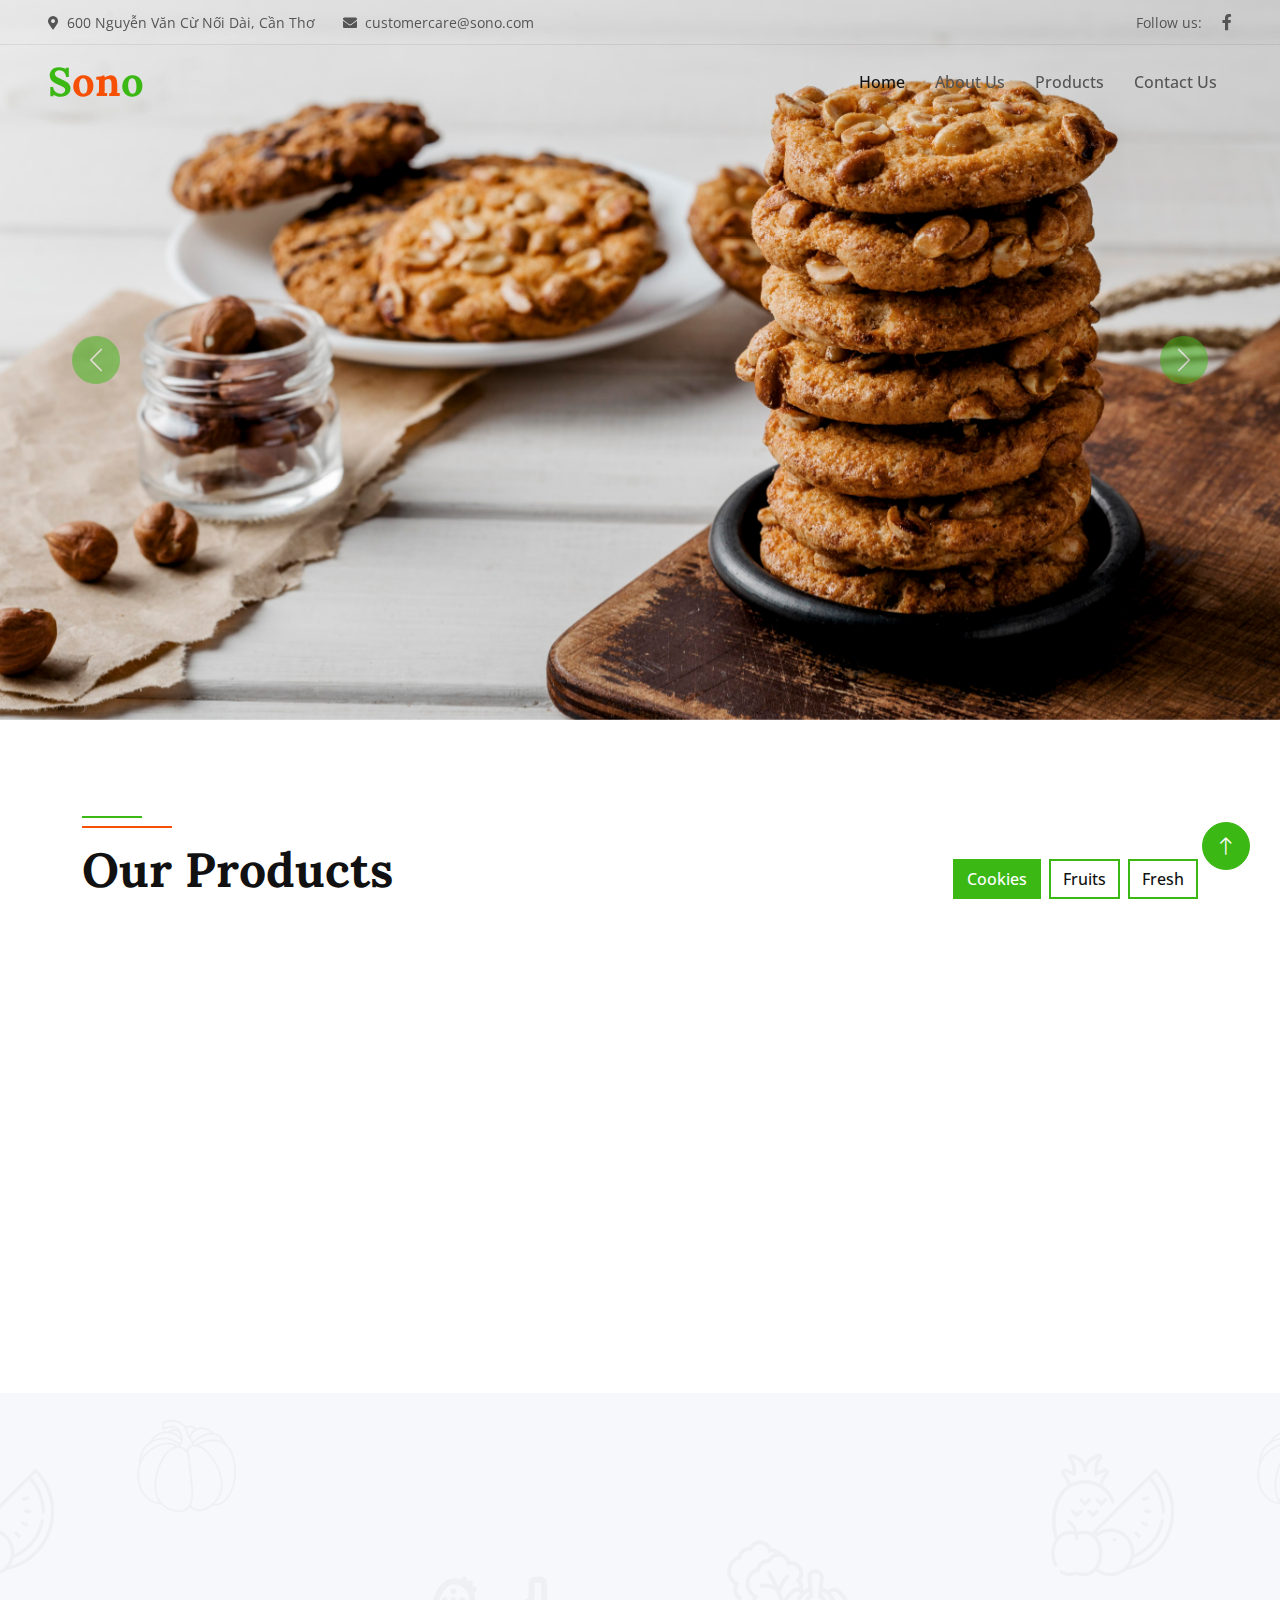
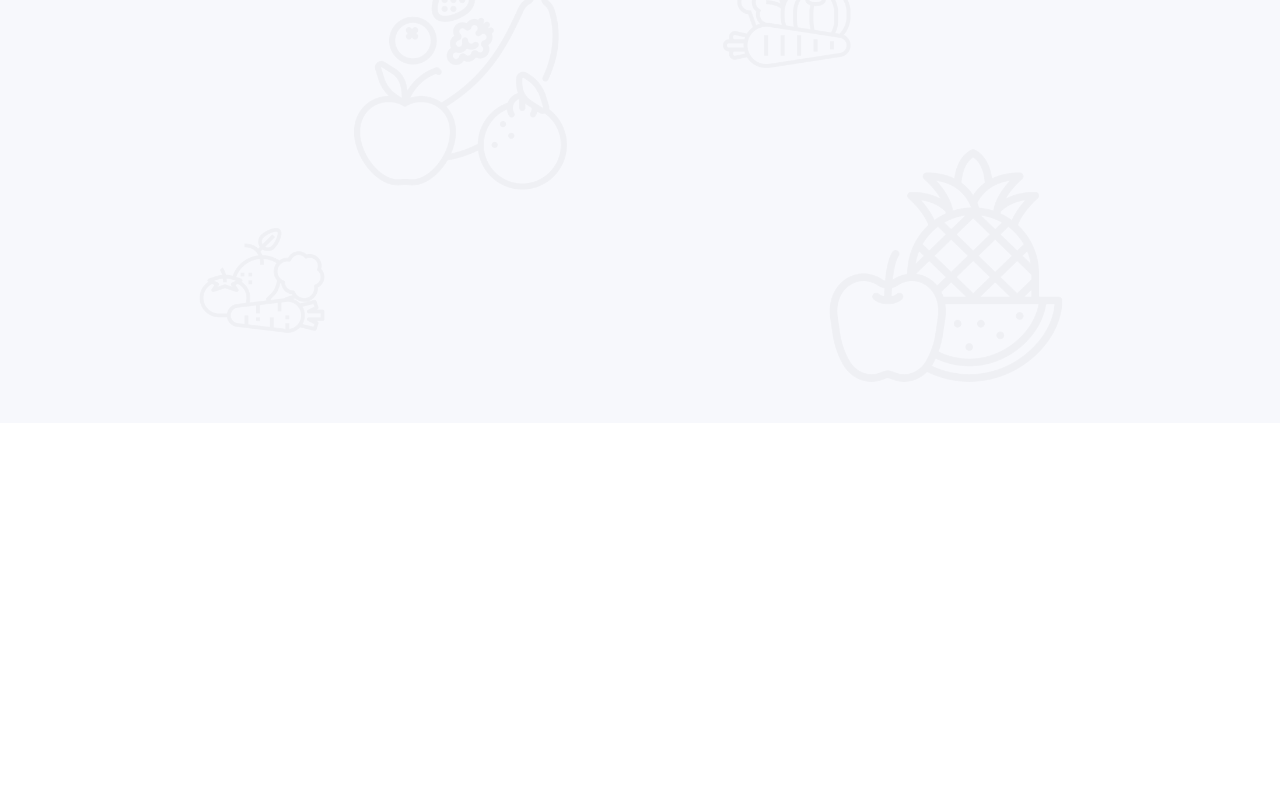
==== commit b999ec03: "update" ====
--- a/index.html
+++ b/index.html
@@ -296,16 +296,9 @@
                     >
                   </div>
                   <div class="d-flex border-top">
-                    <small class="w-50 text-center border-end py-2">
+                    <small class="w-100 text-center border-end py-2">
                       <a class="text-body" href=""
-                        ><i class="fa fa-eye text-primary me-2"></i>View
-                        detail</a
-                      >
-                    </small>
-                    <small class="w-50 text-center py-2">
-                      <a class="text-body" href=""
-                        ><i class="fa fa-shopping-bag text-primary me-2"></i>Add
-                        to cart</a
+                        ><i class="fa fa-eye text-primary me-2"></i>Mua ngay</a
                       >
                     </small>
                   </div>
@@ -332,16 +325,9 @@
                     >
                   </div>
                   <div class="d-flex border-top">
-                    <small class="w-50 text-center border-end py-2">
+                    <small class="w-100 text-center border-end py-2">
                       <a class="text-body" href=""
-                        ><i class="fa fa-eye text-primary me-2"></i>View
-                        detail</a
-                      >
-                    </small>
-                    <small class="w-50 text-center py-2">
-                      <a class="text-body" href=""
-                        ><i class="fa fa-shopping-bag text-primary me-2"></i>Add
-                        to cart</a
+                        ><i class="fa fa-eye text-primary me-2"></i>Mua ngay</a
                       >
                     </small>
                   </div>
@@ -368,16 +354,9 @@
                     >
                   </div>
                   <div class="d-flex border-top">
-                    <small class="w-50 text-center border-end py-2">
+                    <small class="w-100 text-center border-end py-2">
                       <a class="text-body" href=""
-                        ><i class="fa fa-eye text-primary me-2"></i>View
-                        detail</a
-                      >
-                    </small>
-                    <small class="w-50 text-center py-2">
-                      <a class="text-body" href=""
-                        ><i class="fa fa-shopping-bag text-primary me-2"></i>Add
-                        to cart</a
+                        ><i class="fa fa-eye text-primary me-2"></i>Mua ngay</a
                       >
                     </small>
                   </div>
@@ -518,7 +497,7 @@
         <div class="row g-5">
           <div class="col-lg-6 col-md-6">
             <h1 class="fw-bold text-primary mb-4">
-              F<span class="text-secondary">oo</span>dy
+              S<span class="text-secondary">on</span>o
             </h1>
 
             <div class="d-flex pt-2">
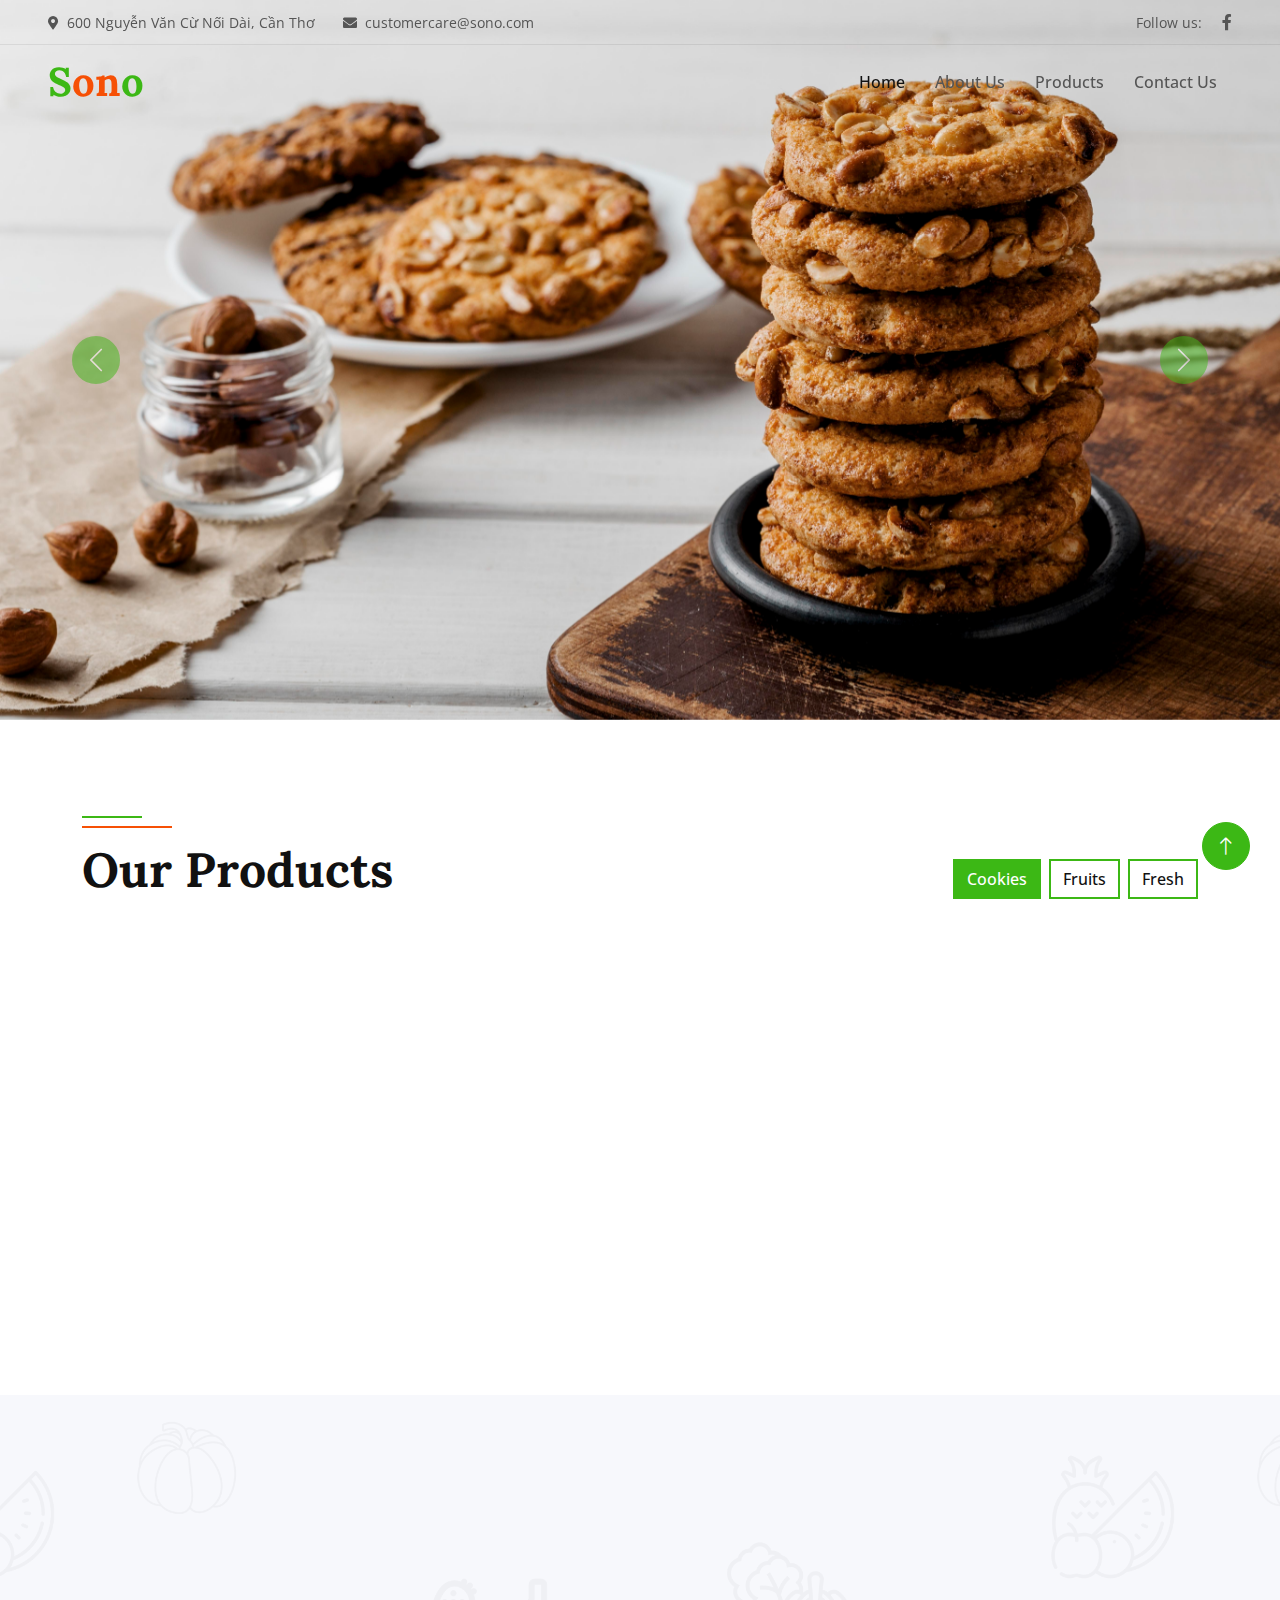
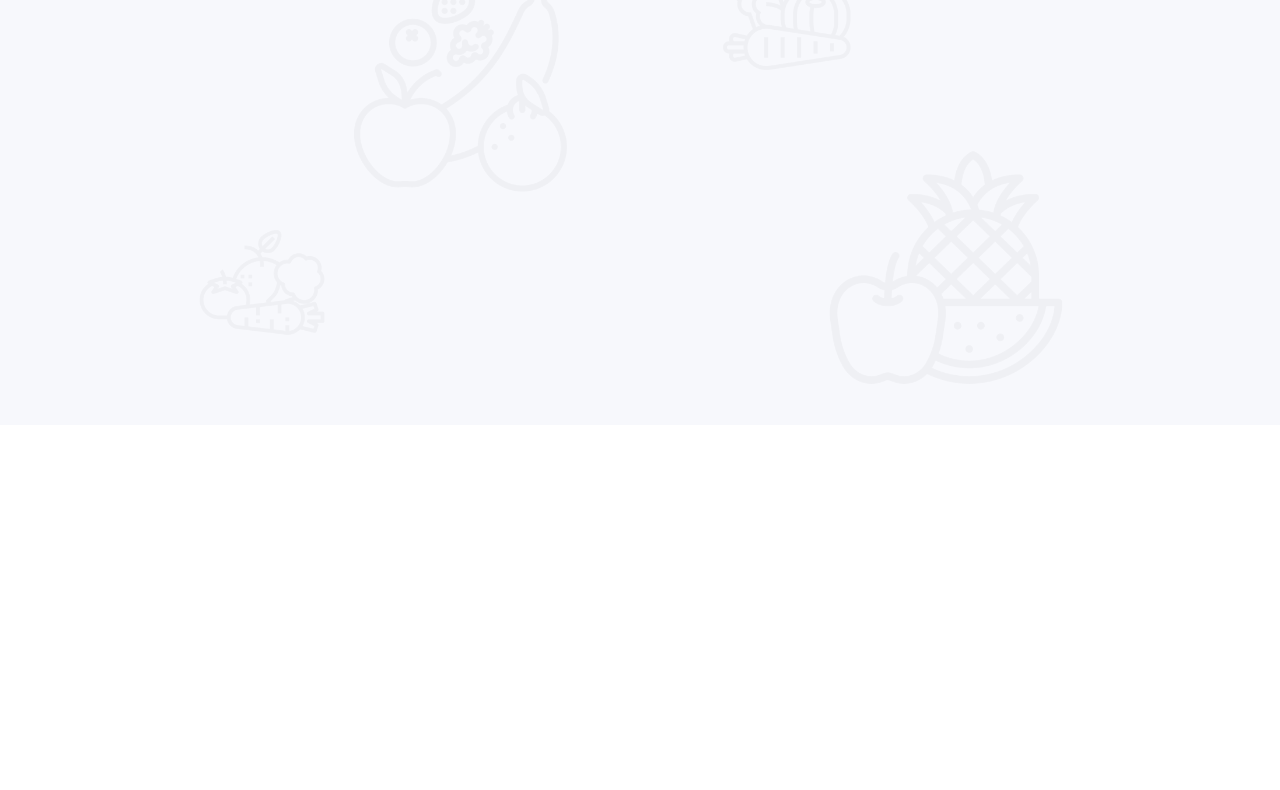
==== commit 0f04c88b: "update" ====
--- a/index.html
+++ b/index.html
@@ -297,9 +297,14 @@
                   </div>
                   <div class="d-flex border-top">
                     <small class="w-100 text-center border-end py-2">
-                      <a class="text-body" href=""
-                        ><i class="fa fa-eye text-primary me-2"></i>Mua ngay</a
+                      <button
+                        onclick="myFunction()"
+                        style="border-style: none"
+                        class="text-body"
+                        href=""
                       >
+                        <i class="fa fa-eye text-primary me-2"></i>Mua ngay
+                      </button>
                     </small>
                   </div>
                 </div>
@@ -326,9 +331,14 @@
                   </div>
                   <div class="d-flex border-top">
                     <small class="w-100 text-center border-end py-2">
-                      <a class="text-body" href=""
-                        ><i class="fa fa-eye text-primary me-2"></i>Mua ngay</a
+                      <button
+                        onclick="myFunction()"
+                        style="border-style: none"
+                        class="text-body"
+                        href=""
                       >
+                        <i class="fa fa-eye text-primary me-2"></i>Mua ngay
+                      </button>
                     </small>
                   </div>
                 </div>
@@ -355,9 +365,14 @@
                   </div>
                   <div class="d-flex border-top">
                     <small class="w-100 text-center border-end py-2">
-                      <a class="text-body" href=""
-                        ><i class="fa fa-eye text-primary me-2"></i>Mua ngay</a
+                      <button
+                        onclick="myFunction()"
+                        style="border-style: none"
+                        class="text-body"
+                        href=""
                       >
+                        <i class="fa fa-eye text-primary me-2"></i>Mua ngay
+                      </button>
                     </small>
                   </div>
                 </div>
@@ -377,29 +392,6 @@
       </div>
     </div>
     <!-- Product End -->
-
-    <!-- Firm Visit Start -->
-    <!-- <div class="container-fluid bg-primary bg-icon mt-5 py-6">
-      <div class="container">
-        <div class="row g-5 align-items-center">
-          <div class="col-md-7 wow fadeIn" data-wow-delay="0.1s">
-            <h1 class="display-5 text-white mb-3">Visit Our Firm</h1>
-            <p class="text-white mb-0">
-              Tempor erat elitr rebum at clita. Diam dolor diam ipsum sit. Aliqu
-              diam amet diam et eos. Clita erat ipsum et lorem et sit, sed stet
-              lorem sit clita duo justo magna dolore erat amet. Diam dolor diam
-              ipsum sit. Aliqu diam amet diam et eos.
-            </p>
-          </div>
-          <div class="col-md-5 text-md-end wow fadeIn" data-wow-delay="0.5s">
-            <a class="btn btn-lg btn-secondary rounded-pill py-3 px-5" href=""
-              >Visit Now</a
-            >
-          </div>
-        </div>
-      </div>
-    </div> -->
-    <!-- Firm Visit End -->
 
     <!-- Testimonial Start -->
     <div class="container-fluid bg-light bg-icon py-6 mb-5">
@@ -540,4 +532,14 @@
     <!-- Template Javascript -->
     <script src="js/main.js"></script>
   </body>
+
+  <script>
+    function myFunction() {
+      const pageId = "61573938416611";
+      // const message = encodeURIComponent(` Xin chào, tôi muốn mua bánh`);
+
+      // window.open(`https://m.me/${pageId}?text=${message}`, "_blank");
+      window.open(`https://m.me/${pageId}`, "_blank");
+    }
+  </script>
 </html>
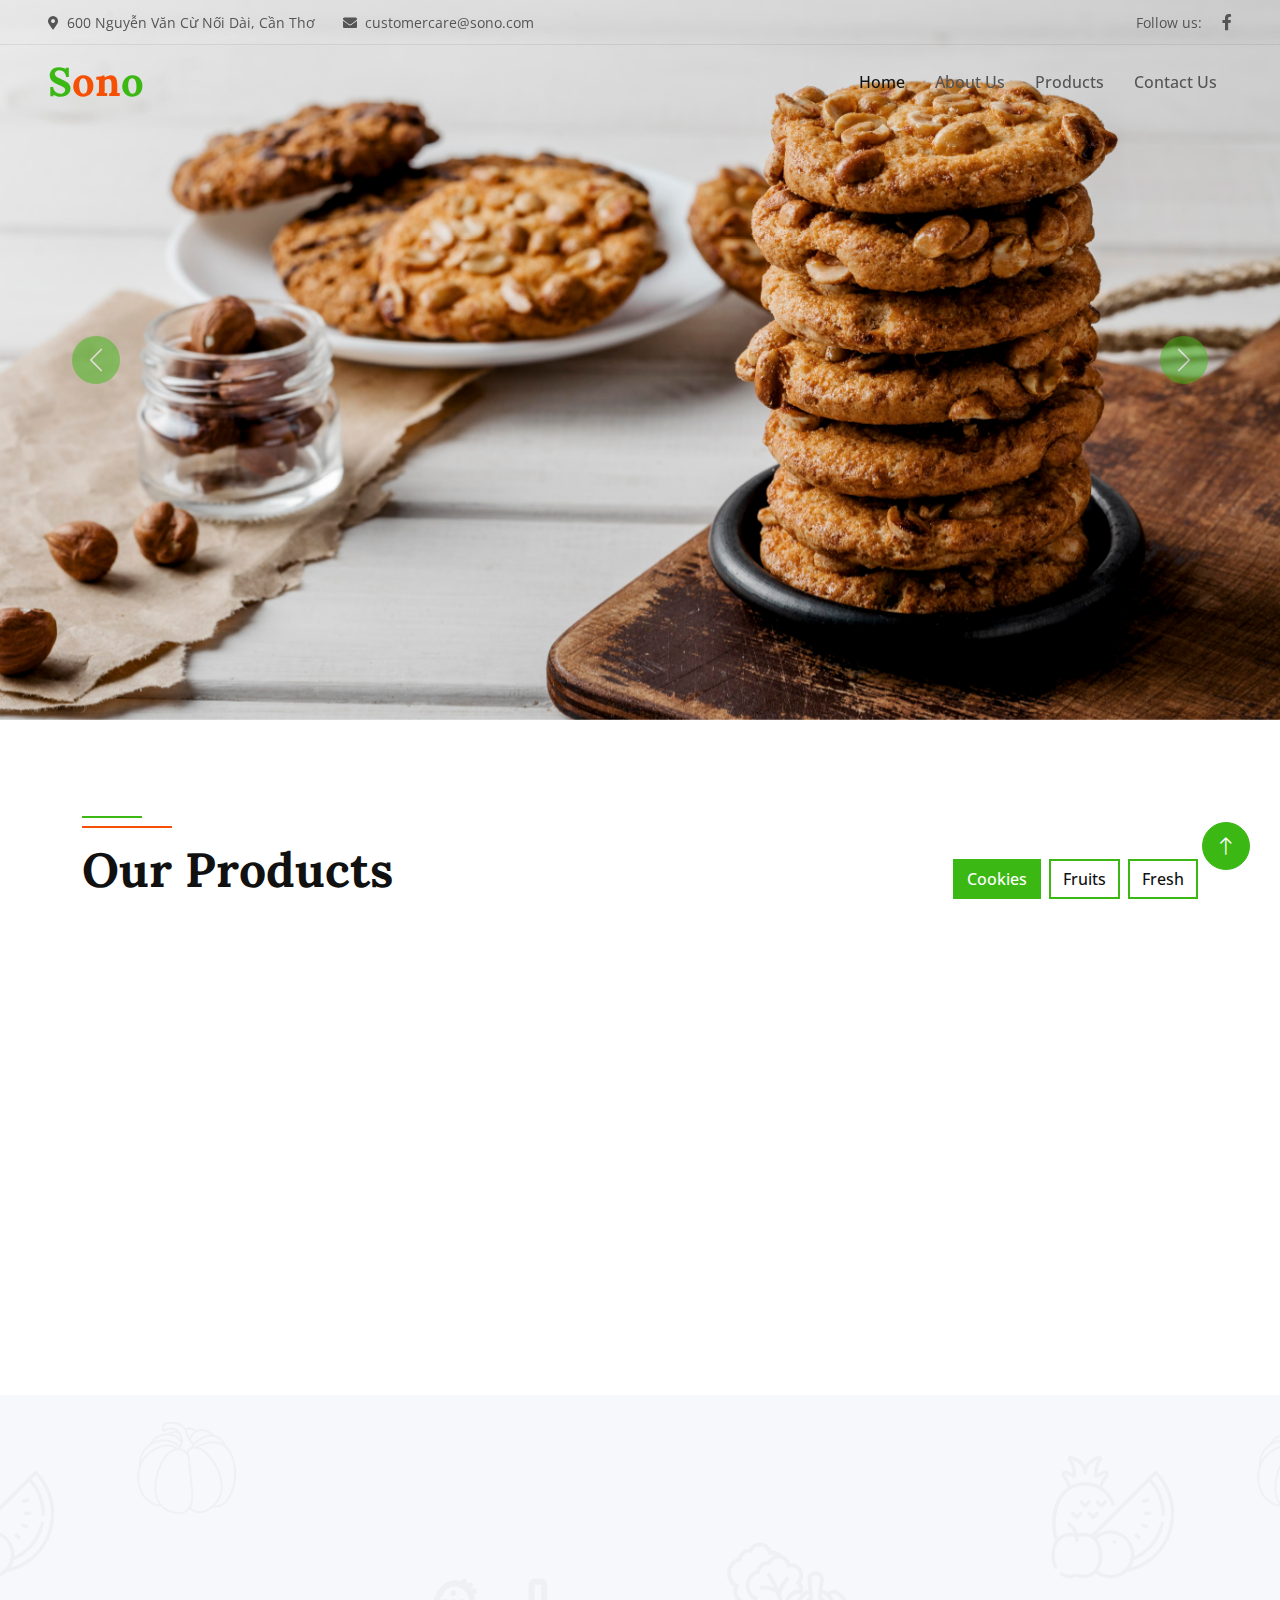
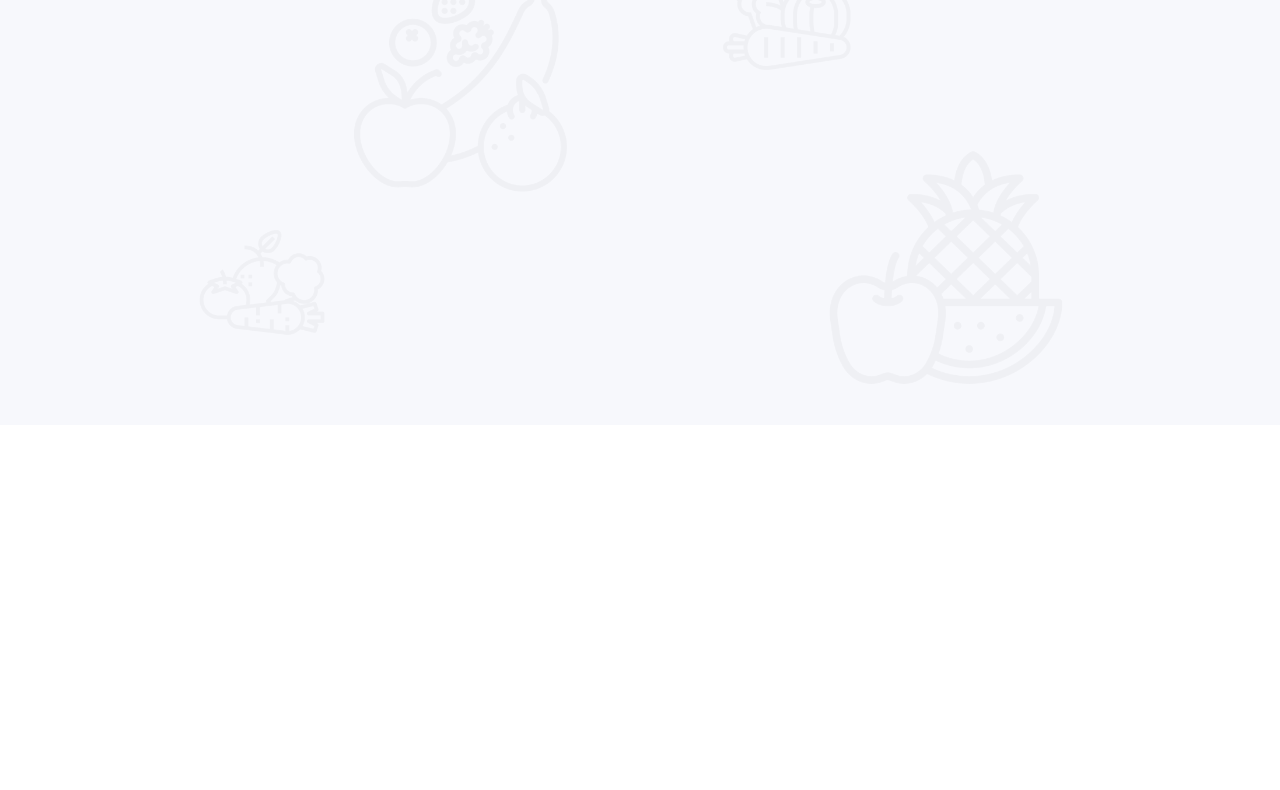
==== commit 1b2f7a69: "123" ====
--- a/index.html
+++ b/index.html
@@ -66,7 +66,10 @@
         </div>
         <div class="col-lg-6 px-5 text-end">
           <small>Follow us:</small>
-          <a class="text-body ms-3" href="#"
+          <a
+            class="text-body ms-3"
+            href="https://web.facebook.com/profile.php?id=61573938416611"
+            target="_blank"
             ><i class="fab fa-facebook-f"></i
           ></a>
         </div>
@@ -445,7 +448,7 @@
             <i
               class="fa fa-quote-left fa-3x text-primary position-absolute top-0 start-0 mt-n4 ms-5"
             ></i>
-            <p class="mb-4">Ngon vãi</p>
+            <p class="mb-4">Quá ngon</p>
             <div class="d-flex align-items-center">
               <img
                 class="flex-shrink-0 rounded-circle"
@@ -495,7 +498,8 @@
             <div class="d-flex pt-2">
               <a
                 class="btn btn-square btn-outline-light rounded-circle me-1"
-                href=""
+                href="https://web.facebook.com/profile.php?id=61573938416611"
+                target="_blank"
                 ><i class="fab fa-facebook-f"></i
               ></a>
             </div>
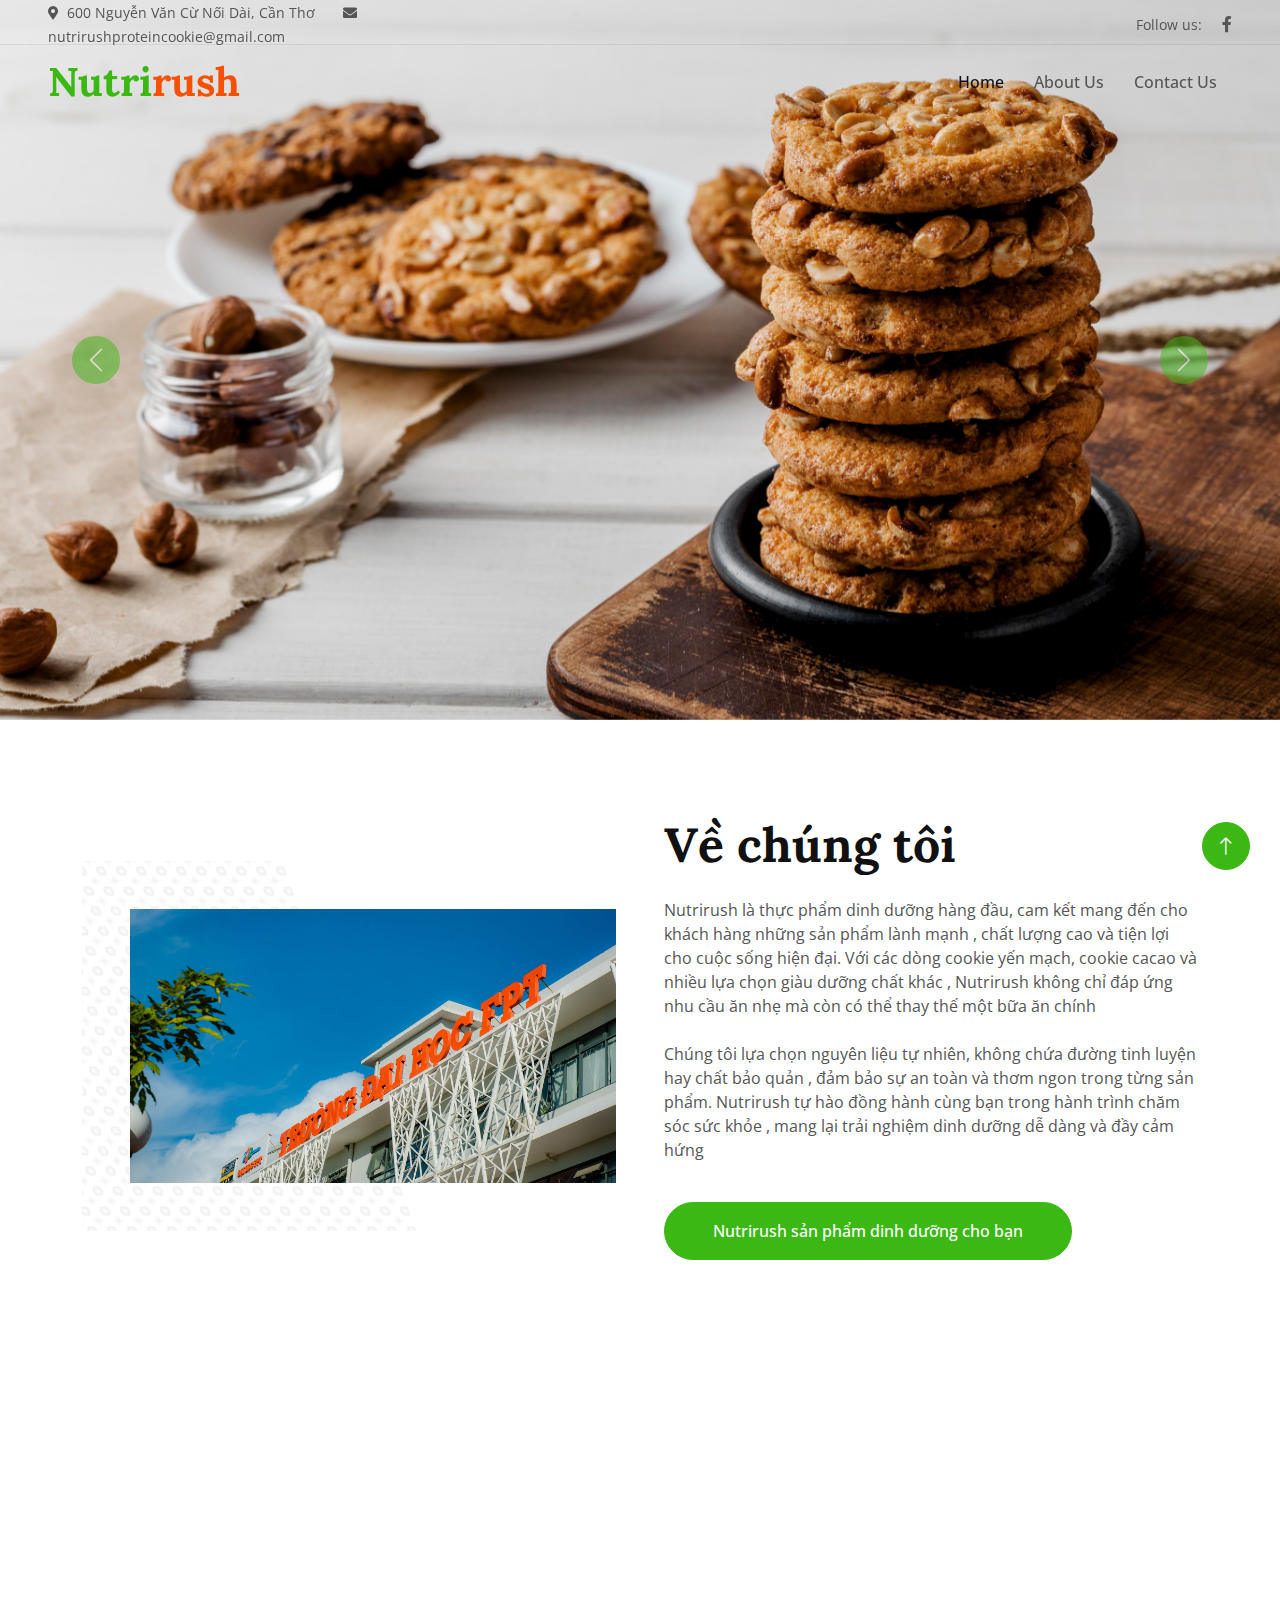
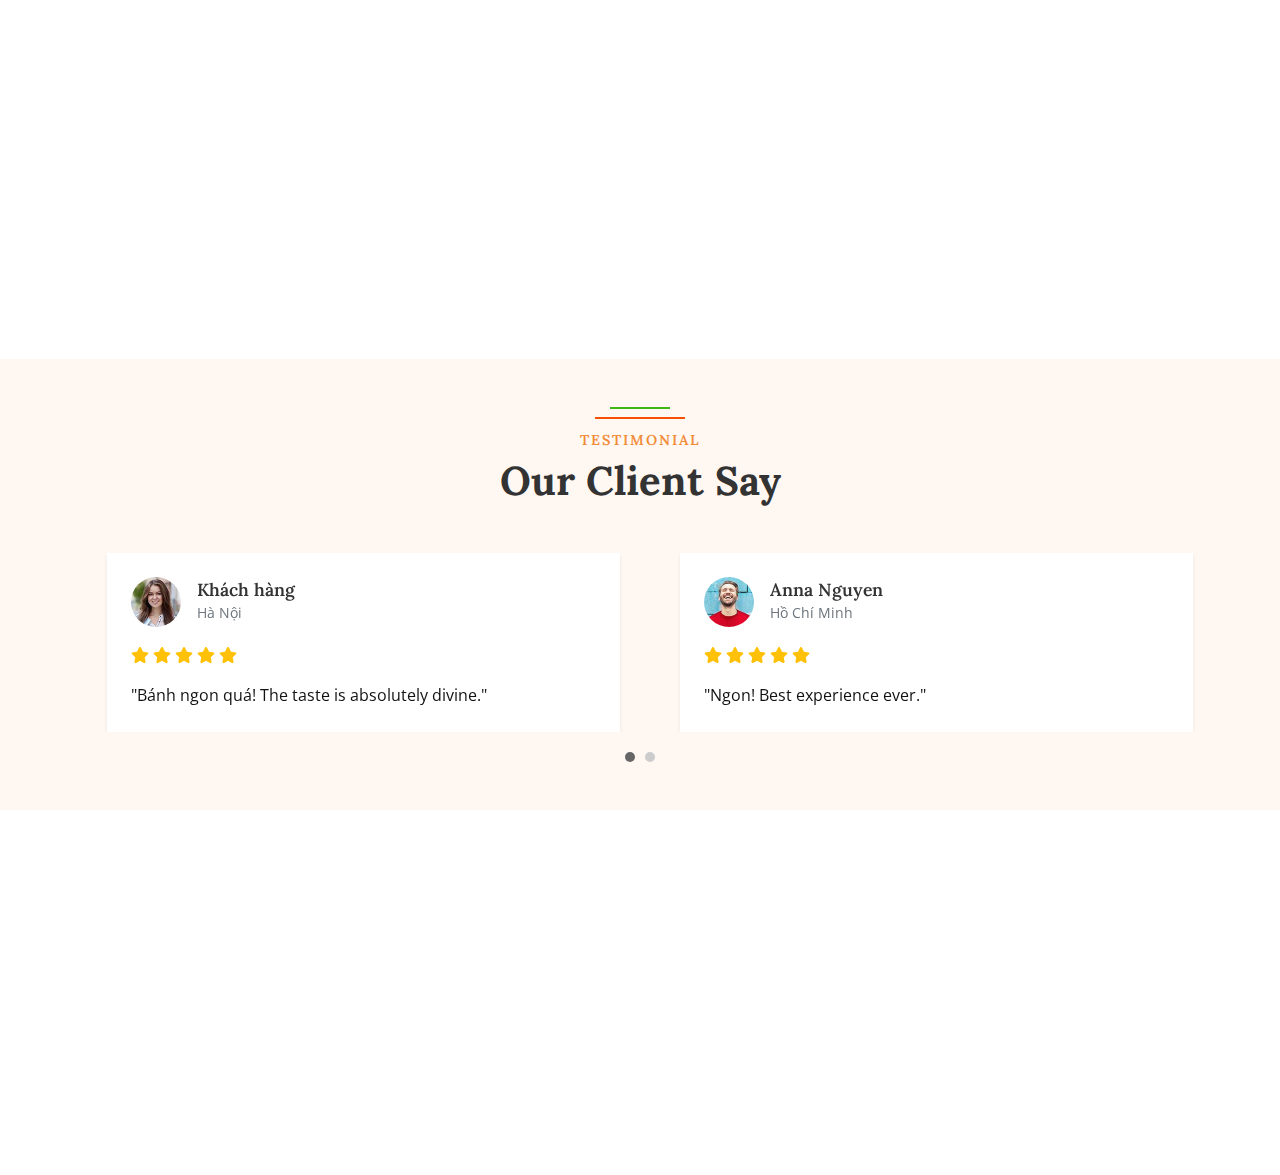
==== commit 0bd34949: "new" ====
--- a/index.html
+++ b/index.html
@@ -2,7 +2,7 @@
 <html lang="en">
   <head>
     <meta charset="utf-8" />
-    <title>Sono</title>
+    <title>Nutrirush</title>
     <meta content="width=device-width, initial-scale=1.0" name="viewport" />
     <meta content="" name="keywords" />
     <meta content="" name="description" />
@@ -61,7 +61,8 @@
             Cần Thơ</small
           >
           <small class="ms-4"
-            ><i class="fa fa-envelope me-2"></i>customercare@sono.com</small
+            ><i class="fa fa-envelope me-2"></i
+            >nutrirushproteincookie@gmail.com</small
           >
         </div>
         <div class="col-lg-6 px-5 text-end">
@@ -81,7 +82,7 @@
       >
         <a href="index.html" class="navbar-brand ms-4 ms-lg-0">
           <h1 class="fw-bold text-primary m-0">
-            S<span class="text-secondary">on</span>o
+            Nutri<span class="text-secondary">rush</span>
           </h1>
         </a>
         <button
@@ -96,7 +97,6 @@
           <div class="navbar-nav ms-auto p-4 p-lg-0">
             <a href="index.html" class="nav-item nav-link active">Home</a>
             <a href="about.html" class="nav-item nav-link">About Us</a>
-            <a href="product.html" class="nav-item nav-link">Products</a>
 
             <a href="contact.html" class="nav-item nav-link">Contact Us</a>
           </div>
@@ -143,91 +143,38 @@
     <!-- Carousel End -->
 
     <!-- About Start -->
-    <!-- <div class="container-xxl py-5">
-        <div class="container">
-            <div class="row g-5 align-items-center">
-                <div class="col-lg-6 wow fadeIn" data-wow-delay="0.1s">
-                    <div class="about-img position-relative overflow-hidden p-5 pe-0">
-                        <img class="img-fluid w-100" src="img/about.jpg">
-                    </div>
-                </div>
-                <div class="col-lg-6 wow fadeIn" data-wow-delay="0.5s">
-                    <h1 class="display-5 mb-4">Best Organic Fruits And Vegetables</h1>
-                    <p class="mb-4">Tempor erat elitr rebum at clita. Diam dolor diam ipsum sit. Aliqu diam amet diam et eos. Clita erat ipsum et lorem et sit, sed stet lorem sit clita duo justo magna dolore erat amet</p>
-                    <p><i class="fa fa-check text-primary me-3"></i>Tempor erat elitr rebum at clita</p>
-                    <p><i class="fa fa-check text-primary me-3"></i>Aliqu diam amet diam et eos</p>
-                    <p><i class="fa fa-check text-primary me-3"></i>Clita duo justo magna dolore erat amet</p>
-                    <a class="btn btn-primary rounded-pill py-3 px-5 mt-3" href="">Read More</a>
-                </div>
-            </div>
-        </div>
-    </div> -->
+   <div class="container-xxl py-5">
+      <div class="container">
+        <div class="row g-5 align-items-center">
+          <div class="col-lg-6 wow fadeIn" data-wow-delay="0.1s">
+            <div class="about-img position-relative overflow-hidden p-5 pe-0">
+              <img class="img-fluid w-100" src="img/about.jpg" />
+            </div>
+          </div>
+          <div class="col-lg-6 wow fadeIn" data-wow-delay="0.5s">
+            <h1 class="display-5 mb-4">Về chúng tôi</h1>
+            <p class="mb-4">
+              Nutrirush là thực phẩm dinh dưỡng hàng đầu, cam kết mang đến cho
+              khách hàng những sản phẩm lành mạnh , chất lượng cao và tiện lợi
+              cho cuộc sống hiện đại. Với các dòng cookie yến mạch, cookie cacao
+              và nhiều lựa chọn giàu dưỡng chất khác , Nutrirush không chỉ đáp
+              ứng nhu cầu ăn nhẹ mà còn có thể thay thế một bữa ăn chính
+            </p>
+            <p class="mb-4">
+              Chúng tôi lựa chọn nguyên liệu tự nhiên, không chứa đường tinh
+              luyện hay chất bảo quản , đảm bảo sự an toàn và thơm ngon trong
+              từng sản phẩm. Nutrirush tự hào đồng hành cùng bạn trong hành
+              trình chăm sóc sức khỏe , mang lại trải nghiệm dinh dưỡng dễ dàng
+              và đầy cảm hứng
+            </p>
+            <p class="btn btn-primary rounded-pill py-3 px-5 mt-3" href="#"> Nutrirush sản phẩm dinh dưỡng cho bạn</p>
+             </a
+            >
+          </div>
+        </div>
+      </div>
+    </div>
     <!-- About End -->
-
-    <!-- Feature Start -->
-    <!-- <div class="container-fluid bg-light bg-icon my-5 py-6">
-      <div class="container">
-        <div
-          class="section-header text-center mx-auto mb-5 wow fadeInUp"
-          data-wow-delay="0.1s"
-          style="max-width: 500px"
-        >
-          <h1 class="display-5 mb-3">Our Features</h1>
-          <p>
-            Tempor ut dolore lorem kasd vero ipsum sit eirmod sit. Ipsum diam
-            justo sed rebum vero dolor duo.
-          </p>
-        </div>
-        <div class="row g-4">
-          <div class="col-lg-4 col-md-6 wow fadeInUp" data-wow-delay="0.1s">
-            <div class="bg-white text-center h-100 p-4 p-xl-5">
-              <img class="img-fluid mb-4" src="img/icon-1.png" alt="" />
-              <h4 class="mb-3">Natural Process</h4>
-              <p class="mb-4">
-                Tempor ut dolore lorem kasd vero ipsum sit eirmod sit. Ipsum
-                diam justo sed vero dolor duo.
-              </p>
-              <a
-                class="btn btn-outline-primary border-2 py-2 px-4 rounded-pill"
-                href=""
-                >Read More</a
-              >
-            </div>
-          </div>
-          <div class="col-lg-4 col-md-6 wow fadeInUp" data-wow-delay="0.3s">
-            <div class="bg-white text-center h-100 p-4 p-xl-5">
-              <img class="img-fluid mb-4" src="img/icon-2.png" alt="" />
-              <h4 class="mb-3">Organic Products</h4>
-              <p class="mb-4">
-                Tempor ut dolore lorem kasd vero ipsum sit eirmod sit. Ipsum
-                diam justo sed vero dolor duo.
-              </p>
-              <a
-                class="btn btn-outline-primary border-2 py-2 px-4 rounded-pill"
-                href=""
-                >Read More</a
-              >
-            </div>
-          </div>
-          <div class="col-lg-4 col-md-6 wow fadeInUp" data-wow-delay="0.5s">
-            <div class="bg-white text-center h-100 p-4 p-xl-5">
-              <img class="img-fluid mb-4" src="img/icon-3.png" alt="" />
-              <h4 class="mb-3">Biologically Safe</h4>
-              <p class="mb-4">
-                Tempor ut dolore lorem kasd vero ipsum sit eirmod sit. Ipsum
-                diam justo sed vero dolor duo.
-              </p>
-              <a
-                class="btn btn-outline-primary border-2 py-2 px-4 rounded-pill"
-                href=""
-                >Read More</a
-              >
-            </div>
-          </div>
-        </div>
-      </div> -->
-    <!-- </div> -->
-    <!-- Feature End -->
 
     <!-- Product Start -->
     <div class="container-xxl py-5">
@@ -256,7 +203,7 @@
                   >Cookies</a
                 >
               </li>
-              <li class="nav-item me-2">
+              <!-- <li class="nav-item me-2">
                 <a
                   class="btn btn-outline-primary border-2"
                   data-bs-toggle="pill"
@@ -271,7 +218,7 @@
                   href="#tab-3"
                   >Fresh</a
                 >
-              </li>
+              </li> -->
             </ul>
           </div>
         </div>
@@ -280,11 +227,15 @@
             <div class="row g-4">
               <div
                 class="col-xl-3 col-lg-4 col-md-6 wow fadeInUp"
-                data-wow-delay="0.1s"
+                data-wow-delay="0.3s"
               >
                 <div class="product-item">
                   <div class="position-relative bg-light overflow-hidden">
-                    <img class="img-fluid w-100" src="img/7.jpg" alt="" />
+                    <img
+                      class="img-fluid w-100"
+                      src="img/cacao-cookie.webp"
+                      alt=""
+                    />
                     <div
                       class="bg-secondary rounded text-white position-absolute start-0 top-0 m-4 py-1 px-3"
                     >
@@ -292,17 +243,17 @@
                     </div>
                   </div>
                   <div class="text-center p-4">
-                    <a class="d-block h5 mb-2" href="">Cookie Yến Mạch</a>
-                    <span class="text-primary me-1">20.000</span>
+                    <a class="d-block h5 mb-2" href="">Cookie Cacao</a>
+                    <span class="text-primary me-1">14.000 VNĐ</span>
                     <span class="text-body text-decoration-line-through"
-                      >30.000</span
+                      >16.000 VNĐ</span
                     >
                   </div>
                   <div class="d-flex border-top">
                     <small class="w-100 text-center border-end py-2">
                       <button
                         onclick="myFunction()"
-                        style="border-style: none"
+                        style="border-style: none; background-color: #fff"
                         class="text-body"
                         href=""
                       >
@@ -318,7 +269,11 @@
               >
                 <div class="product-item">
                   <div class="position-relative bg-light overflow-hidden">
-                    <img class="img-fluid w-100" src="img/8.jpg" alt="" />
+                    <img
+                      class="img-fluid w-100"
+                      src="img/cacao-cookie.avif"
+                      alt=""
+                    />
                     <div
                       class="bg-secondary rounded text-white position-absolute start-0 top-0 m-4 py-1 px-3"
                     >
@@ -326,17 +281,17 @@
                     </div>
                   </div>
                   <div class="text-center p-4">
-                    <a class="d-block h5 mb-2" href="">Cookie Cacao</a>
-                    <span class="text-primary me-1">20.000</span>
+                    <a class="d-block h5 mb-2" href="">Combo 5 Cookie Cacao</a>
+                    <span class="text-primary me-1">60.000 VNĐ</span>
                     <span class="text-body text-decoration-line-through"
-                      >30.000</span
+                      >70.000 VNĐ</span
                     >
                   </div>
                   <div class="d-flex border-top">
                     <small class="w-100 text-center border-end py-2">
                       <button
                         onclick="myFunction()"
-                        style="border-style: none"
+                        style="border-style: none; background-color: #fff"
                         class="text-body"
                         href=""
                       >
@@ -347,47 +302,12 @@
                 </div>
               </div>
               <div
-                class="col-xl-3 col-lg-4 col-md-6 wow fadeInUp"
-                data-wow-delay="0.5s"
-              >
-                <div class="product-item">
-                  <div class="position-relative bg-light overflow-hidden">
-                    <img class="img-fluid w-100" src="img/9.jpg" alt="" />
-                    <div
-                      class="bg-secondary rounded text-white position-absolute start-0 top-0 m-4 py-1 px-3"
-                    >
-                      New
-                    </div>
-                  </div>
-                  <div class="text-center p-4">
-                    <a class="d-block h5 mb-2" href="">Cookie Hạnh Nhân</a>
-                    <span class="text-primary me-1">20.000</span>
-                    <span class="text-body text-decoration-line-through"
-                      >30.000</span
-                    >
-                  </div>
-                  <div class="d-flex border-top">
-                    <small class="w-100 text-center border-end py-2">
-                      <button
-                        onclick="myFunction()"
-                        style="border-style: none"
-                        class="text-body"
-                        href=""
-                      >
-                        <i class="fa fa-eye text-primary me-2"></i>Mua ngay
-                      </button>
-                    </small>
-                  </div>
-                </div>
-              </div>
-
-              <div
                 class="col-12 text-center wow fadeInUp"
                 data-wow-delay="0.1s"
               >
-                <a class="btn btn-primary rounded-pill py-3 px-5" href=""
-                  >Browse More Products</a
-                >
+                <!-- <a class="btn btn-primary rounded-pill py-3 px-5" href=""
+                    >Browse More Products</a
+                  > -->
               </div>
             </div>
           </div>
@@ -397,90 +317,84 @@
     <!-- Product End -->
 
     <!-- Testimonial Start -->
-    <div class="container-fluid bg-light bg-icon py-6 mb-5">
-      <div class="container">
-        <div
-          class="section-header text-center mx-auto mb-5 wow fadeInUp"
-          data-wow-delay="0.1s"
-          style="max-width: 500px"
-        >
-          <h1 class="display-5 mb-3">Customer Review</h1>
-        </div>
-        <div
-          class="owl-carousel testimonial-carousel wow fadeInUp"
-          data-wow-delay="0.1s"
-        >
-          <div class="testimonial-item position-relative bg-white p-5 mt-4">
-            <i
-              class="fa fa-quote-left fa-3x text-primary position-absolute top-0 start-0 mt-n4 ms-5"
-            ></i>
-            <p class="mb-4">Bánh ngon quá</p>
-            <div class="d-flex align-items-center">
-              <img
-                class="flex-shrink-0 rounded-circle"
-                src="img/testimonial-1.jpg"
-                alt=""
-              />
-              <div class="ms-3">
-                <h5 class="mb-1">Client Name</h5>
-                <span>Profession</span>
-              </div>
-            </div>
-          </div>
-          <div class="testimonial-item position-relative bg-white p-5 mt-4">
-            <i
-              class="fa fa-quote-left fa-3x text-primary position-absolute top-0 start-0 mt-n4 ms-5"
-            ></i>
-            <p class="mb-4">Ngon</p>
-            <div class="d-flex align-items-center">
-              <img
-                class="flex-shrink-0 rounded-circle"
-                src="img/testimonial-2.jpg"
-                alt=""
-              />
-              <div class="ms-3">
-                <h5 class="mb-1">Client Name</h5>
-                <span>Profession</span>
-              </div>
-            </div>
-          </div>
-          <div class="testimonial-item position-relative bg-white p-5 mt-4">
-            <i
-              class="fa fa-quote-left fa-3x text-primary position-absolute top-0 start-0 mt-n4 ms-5"
-            ></i>
-            <p class="mb-4">Quá ngon</p>
-            <div class="d-flex align-items-center">
-              <img
-                class="flex-shrink-0 rounded-circle"
-                src="img/testimonial-3.jpg"
-                alt=""
-              />
-              <div class="ms-3">
-                <h5 class="mb-1">Client Name</h5>
-                <span>Profession</span>
-              </div>
-            </div>
-          </div>
-          <div class="testimonial-item position-relative bg-white p-5 mt-4">
-            <i
-              class="fa fa-quote-left fa-3x text-primary position-absolute top-0 start-0 mt-n4 ms-5"
-            ></i>
-            <p class="mb-4">......</p>
-            <div class="d-flex align-items-center">
-              <img
-                class="flex-shrink-0 rounded-circle"
-                src="img/testimonial-4.jpg"
-                alt=""
-              />
-              <div class="ms-3">
-                <h5 class="mb-1">Client Name</h5>
-                <span>Profession</span>
-              </div>
-            </div>
-          </div>
-        </div>
-      </div>
-    </div>
+<div class="container-fluid testimonial-section py-5">
+    <div class="container">
+        <div class="section-header text-center mx-auto mb-5">
+            <h6 class="text-uppercase text-orange mb-2">Testimonial</h6>
+            <h1 class="display-4 fw-bold">Our Client Say</h1>
+        </div>
+        <div class="owl-carousel testimonial-carousel">
+            <div class="testimonial-item bg-white p-4 rounded-3 shadow-sm">
+                <div class="d-flex align-items-center mb-3">
+                    <img class="flex-shrink-0 rounded-circle" src="img/testimonial-1.jpg" alt="Client">
+                    <div class="ms-3">
+                        <h5 class="mb-0 fw-semibold">Khách hàng</h5>
+                        <small class="text-muted">Hà Nội</small>
+                    </div>
+                </div>
+                <div class="star-rating mb-3">
+                    <i class="fas fa-star text-warning"></i>
+                    <i class="fas fa-star text-warning"></i>
+                    <i class="fas fa-star text-warning"></i>
+                    <i class="fas fa-star text-warning"></i>
+                    <i class="fas fa-star text-warning"></i>
+                </div>
+                <p class="mb-0 text-dark">"Bánh ngon quá! The taste is absolutely divine."</p>
+            </div>
+            <div class="testimonial-item bg-white p-4 rounded-3 shadow-sm">
+                <div class="d-flex align-items-center mb-3">
+                    <img class="flex-shrink-0 rounded-circle" src="img/testimonial-2.jpg" alt="Client">
+                    <div class="ms-3">
+                        <h5 class="mb-0 fw-semibold">Anna Nguyen</h5>
+                        <small class="text-muted">Hồ Chí Minh</small>
+                    </div>
+                </div>
+                <div class="star-rating mb-3">
+                    <i class="fas fa-star text-warning"></i>
+                    <i class="fas fa-star text-warning"></i>
+                    <i class="fas fa-star text-warning"></i>
+                    <i class="fas fa-star text-warning"></i>
+                    <i class="fas fa-star text-warning"></i>
+                </div>
+                <p class="mb-0 text-dark">"Ngon! Best experience ever."</p>
+            </div>
+            <div class="testimonial-item bg-white p-4 rounded-3 shadow-sm">
+                <div class="d-flex align-items-center mb-3">
+                    <img class="flex-shrink-0 rounded-circle" src="img/testimonial-3.jpg" alt="Client">
+                    <div class="ms-3">
+                        <h5 class="mb-0 fw-semibold">Minh Tran</h5>
+                        <small class="text-muted">Đà Nẵng</small>
+                    </div>
+                </div>
+                <div class="star-rating mb-3">
+                    <i class="fas fa-star text-warning"></i>
+                    <i class="fas fa-star text-warning"></i>
+                    <i class="fas fa-star text-warning"></i>
+                    <i class="fas fa-star text-warning"></i>
+                    <i class="fas fa-star text-warning"></i>
+                </div>
+                <p class="mb-0 text-dark">"Quá ngon! Can't get enough of it."</p>
+            </div>
+            <div class="testimonial-item bg-white p-4 rounded-3 shadow-sm">
+                <div class="d-flex align-items-center mb-3">
+                    <img class="flex-shrink-0 rounded-circle" src="img/testimonial-4.jpg" alt="Client">
+                    <div class="ms-3">
+                        <h5 class="mb-0 fw-semibold">Linh Pham</h5>
+                        <small class="text-muted">Cần Thơ</small>
+                    </div>
+                </div>
+                <div class="star-rating mb-3">
+                    <i class="fas fa-star text-warning"></i>
+                    <i class="fas fa-star text-warning"></i>
+                    <i class="fas fa-star text-warning"></i>
+                    <i class="fas fa-star text-warning"></i>
+                    <i class="fas fa-star text-warning"></i>
+                </div>
+                <p class="mb-0 text-dark">"Exceptional quality and flavor!"</p>
+            </div>
+        </div>
+    </div>
+</div>
     <!-- Testimonial End -->
 
     <!-- Footer Start -->
@@ -492,7 +406,7 @@
         <div class="row g-5">
           <div class="col-lg-6 col-md-6">
             <h1 class="fw-bold text-primary mb-4">
-              S<span class="text-secondary">on</span>o
+              Nutri<span class="text-secondary">rush</span>
             </h1>
 
             <div class="d-flex pt-2">
@@ -511,7 +425,10 @@
               Dài, Cần Thơ
             </p>
             <p><i class="fa fa-phone-alt me-3"></i>+012 345 67890</p>
-            <p><i class="fa fa-envelope me-3"></i>customercare@sono.com</p>
+            <p>
+              <i class="fa fa-envelope me-3"></i
+              >nutrirushproteincookie@gmail.com
+            </p>
           </div>
         </div>
       </div>
@@ -540,9 +457,9 @@
   <script>
     function myFunction() {
       const pageId = "61573938416611";
-      // const message = encodeURIComponent(` Xin chào, tôi muốn mua bánh`);
-
-      // window.open(`https://m.me/${pageId}?text=${message}`, "_blank");
+      const message = encodeURIComponent(` Xin chào, bánh này còn không?`);
+
+      window.open(`https://m.me/${pageId}?text=${message}`, "_blank");
       window.open(`https://m.me/${pageId}`, "_blank");
     }
   </script>
--- a/css/style.css
+++ b/css/style.css
@@ -1,384 +1,467 @@
 /********** Template CSS **********/
 :root {
-    --primary: #3CB815;
-    --secondary: #F65005;
-    --light: #F7F8FC;
-    --dark: #111111;
+  --primary: #3cb815;
+  --secondary: #f65005;
+  --light: #f7f8fc;
+  --dark: #111111;
 }
 
 .back-to-top {
-    position: fixed;
-    display: none;
-    right: 30px;
-    bottom: 30px;
-    z-index: 99;
+  position: fixed;
+  display: none;
+  right: 30px;
+  bottom: 30px;
+  z-index: 99;
 }
 
 .my-6 {
-    margin-top: 6rem;
-    margin-bottom: 6rem;
+  margin-top: 6rem;
+  margin-bottom: 6rem;
 }
 
 .py-6 {
-    padding-top: 6rem;
-    padding-bottom: 6rem;
+  padding-top: 6rem;
+  padding-bottom: 6rem;
 }
 
 .bg-icon {
-    background: url(../img/bg-icon.png) center center repeat;
-    background-size: contain;
-}
-
+  background: url(../img/bg-icon.png) center center repeat;
+  background-size: contain;
+}
 
 /*** Spinner ***/
 #spinner {
-    opacity: 0;
-    visibility: hidden;
-    transition: opacity .5s ease-out, visibility 0s linear .5s;
-    z-index: 99999;
+  opacity: 0;
+  visibility: hidden;
+  transition: opacity 0.5s ease-out, visibility 0s linear 0.5s;
+  z-index: 99999;
 }
 
 #spinner.show {
-    transition: opacity .5s ease-out, visibility 0s linear 0s;
-    visibility: visible;
-    opacity: 1;
-}
-
+  transition: opacity 0.5s ease-out, visibility 0s linear 0s;
+  visibility: visible;
+  opacity: 1;
+}
 
 /*** Button ***/
 .btn {
-    font-weight: 500;
-    transition: .5s;
+  font-weight: 500;
+  transition: 0.5s;
 }
 
 .btn.btn-primary,
 .btn.btn-secondary,
 .btn.btn-outline-primary:hover,
 .btn.btn-outline-secondary:hover {
-    color: #FFFFFF;
+  color: #ffffff;
 }
 
 .btn-square {
-    width: 38px;
-    height: 38px;
+  width: 38px;
+  height: 38px;
 }
 
 .btn-sm-square {
-    width: 32px;
-    height: 32px;
+  width: 32px;
+  height: 32px;
 }
 
 .btn-lg-square {
-    width: 48px;
-    height: 48px;
+  width: 48px;
+  height: 48px;
 }
 
 .btn-square,
 .btn-sm-square,
 .btn-lg-square {
-    padding: 0;
-    display: flex;
-    align-items: center;
-    justify-content: center;
-    font-weight: normal;
-}
-
+  padding: 0;
+  display: flex;
+  align-items: center;
+  justify-content: center;
+  font-weight: normal;
+}
 
 /*** Navbar ***/
 .fixed-top {
-    transition: .5s;
+  transition: 0.5s;
 }
 
 .top-bar {
-    height: 45px;
-    border-bottom: 1px solid rgba(0, 0, 0, .07);
+  height: 45px;
+  border-bottom: 1px solid rgba(0, 0, 0, 0.07);
 }
 
 .navbar .dropdown-toggle::after {
-    border: none;
-    content: "\f107";
-    font-family: "Font Awesome 5 Free";
-    font-weight: 900;
-    vertical-align: middle;
-    margin-left: 8px;
+  border: none;
+  content: "\f107";
+  font-family: "Font Awesome 5 Free";
+  font-weight: 900;
+  vertical-align: middle;
+  margin-left: 8px;
 }
 
 .navbar .navbar-nav .nav-link {
-    padding: 25px 15px;
-    color: #555555;
-    font-weight: 500;
-    outline: none;
+  padding: 25px 15px;
+  color: #555555;
+  font-weight: 500;
+  outline: none;
 }
 
 .navbar .navbar-nav .nav-link:hover,
 .navbar .navbar-nav .nav-link.active {
-    color: var(--dark);
+  color: var(--dark);
 }
 
 @media (max-width: 991.98px) {
-    .navbar .navbar-nav {
-        margin-top: 10px;
-        border-top: 1px solid rgba(0, 0, 0, .07);
-        background: #FFFFFF;
-    }
-
-    .navbar .navbar-nav .nav-link {
-        padding: 10px 0;
-    }
+  .navbar .navbar-nav {
+    margin-top: 10px;
+    border-top: 1px solid rgba(0, 0, 0, 0.07);
+    background: #ffffff;
+  }
+
+  .navbar .navbar-nav .nav-link {
+    padding: 10px 0;
+  }
 }
 
 @media (min-width: 992px) {
-    .navbar .nav-item .dropdown-menu {
-        display: block;
-        visibility: hidden;
-        top: 100%;
-        transform: rotateX(-75deg);
-        transform-origin: 0% 0%;
-        transition: .5s;
-        opacity: 0;
-    }
-
-    .navbar .nav-item:hover .dropdown-menu {
-        transform: rotateX(0deg);
-        visibility: visible;
-        transition: .5s;
-        opacity: 1;
-    }
-}
-
+  .navbar .nav-item .dropdown-menu {
+    display: block;
+    visibility: hidden;
+    top: 100%;
+    transform: rotateX(-75deg);
+    transform-origin: 0% 0%;
+    transition: 0.5s;
+    opacity: 0;
+  }
+
+  .navbar .nav-item:hover .dropdown-menu {
+    transform: rotateX(0deg);
+    visibility: visible;
+    transition: 0.5s;
+    opacity: 1;
+  }
+}
 
 /*** Header ***/
 .carousel-caption {
-    top: 0;
-    left: 0;
-    right: 0;
-    bottom: 0;
-    display: flex;
-    align-items: center;
-    justify-content: center;
-    text-align: start;
-    z-index: 1;
+  top: 0;
+  left: 0;
+  right: 0;
+  bottom: 0;
+  display: flex;
+  align-items: center;
+  justify-content: center;
+  text-align: start;
+  z-index: 1;
 }
 
 .carousel-control-prev,
 .carousel-control-next {
-    width: 15%;
+  width: 15%;
 }
 
 .carousel-control-prev-icon,
 .carousel-control-next-icon {
-    width: 3rem;
-    height: 3rem;
-    background-color: var(--primary);
-    border: 10px solid var(--primary);
-    border-radius: 3rem;
+  width: 3rem;
+  height: 3rem;
+  background-color: var(--primary);
+  border: 10px solid var(--primary);
+  border-radius: 3rem;
 }
 
 @media (max-width: 768px) {
-    #header-carousel .carousel-item {
-        position: relative;
-        min-height: 450px;
-    }
-    
-    #header-carousel .carousel-item img {
-        position: absolute;
-        width: 100%;
-        height: 100%;
-        object-fit: cover;
-    }
+  #header-carousel .carousel-item {
+    position: relative;
+    min-height: 450px;
+  }
+
+  #header-carousel .carousel-item img {
+    position: absolute;
+    width: 100%;
+    height: 100%;
+    object-fit: cover;
+  }
 }
 
 .page-header {
-    padding-top: 12rem;
-    padding-bottom: 6rem;
-    background: url(../img/carousel-1.jpg) top right no-repeat;
-    background-size: cover;
-}
-
-.breadcrumb-item+.breadcrumb-item::before {
-    color: #999999;
-}
-
+  padding-top: 12rem;
+  padding-bottom: 6rem;
+  background: url(../img/carousel-1.jpg) top right no-repeat;
+  background-size: cover;
+}
+
+.breadcrumb-item + .breadcrumb-item::before {
+  color: #999999;
+}
 
 /*** Section Header ***/
 .section-header {
-    position: relative;
-    padding-top: 25px;
+  position: relative;
+  padding-top: 25px;
 }
 
 .section-header::before {
-    position: absolute;
-    content: "";
-    width: 60px;
-    height: 2px;
-    top: 0;
-    left: 50%;
-    transform: translateX(-50%);
-    background: var(--primary);
+  position: absolute;
+  content: "";
+  width: 60px;
+  height: 2px;
+  top: 0;
+  left: 50%;
+  transform: translateX(-50%);
+  background: var(--primary);
 }
 
 .section-header::after {
-    position: absolute;
-    content: "";
-    width: 90px;
-    height: 2px;
-    top: 10px;
-    left: 50%;
-    transform: translateX(-50%);
-    background: var(--secondary);
+  position: absolute;
+  content: "";
+  width: 90px;
+  height: 2px;
+  top: 10px;
+  left: 50%;
+  transform: translateX(-50%);
+  background: var(--secondary);
 }
 
 .section-header.text-start::before,
 .section-header.text-start::after {
-    left: 0;
-    transform: translateX(0);
-}
-
-
+  left: 0;
+  transform: translateX(0);
+}
 
 /*** About ***/
 .about-img img {
-    position: relative;
-    z-index: 2;
+  position: relative;
+  z-index: 2;
 }
 
 .about-img::before {
-    position: absolute;
-    content: "";
-    top: 0;
-    left: -50%;
-    width: 100%;
-    height: 100%;
-    background-image: -webkit-repeating-radial-gradient(#FFFFFF, #EEEEEE 5px, transparent 5px, transparent 10px);
-    background-image: -moz-repeating-radial-gradient(#FFFFFF, #EEEEEE 5px, transparent 5px, transparent 10px);
-    background-image: -ms-repeating-radial-gradient(#FFFFFF, #EEEEEE 5px, transparent 5px, transparent 10px);
-    background-image: -o-repeating-radial-gradient(#FFFFFF, #EEEEEE 5px, transparent 5px, transparent 10px);
-    background-image: repeating-radial-gradient(#FFFFFF, #EEEEEE 5px, transparent 5px, transparent 10px);
-    background-size: 20px 20px;
-    transform: skew(20deg);
-    z-index: 1;
-}
-
+  position: absolute;
+  content: "";
+  top: 0;
+  left: -50%;
+  width: 100%;
+  height: 100%;
+  background-image: -webkit-repeating-radial-gradient(
+    #ffffff,
+    #eeeeee 5px,
+    transparent 5px,
+    transparent 10px
+  );
+  background-image: -moz-repeating-radial-gradient(
+    #ffffff,
+    #eeeeee 5px,
+    transparent 5px,
+    transparent 10px
+  );
+  background-image: -ms-repeating-radial-gradient(
+    #ffffff,
+    #eeeeee 5px,
+    transparent 5px,
+    transparent 10px
+  );
+  background-image: -o-repeating-radial-gradient(
+    #ffffff,
+    #eeeeee 5px,
+    transparent 5px,
+    transparent 10px
+  );
+  background-image: repeating-radial-gradient(
+    #ffffff,
+    #eeeeee 5px,
+    transparent 5px,
+    transparent 10px
+  );
+  background-size: 20px 20px;
+  transform: skew(20deg);
+  z-index: 1;
+}
 
 /*** Product ***/
 .nav-pills .nav-item .btn {
-    color: var(--dark);
+  color: var(--dark);
 }
 
 .nav-pills .nav-item .btn:hover,
 .nav-pills .nav-item .btn.active {
-    color: #FFFFFF;
+  color: #ffffff;
 }
 
 .product-item {
-    box-shadow: 0 0 45px rgba(0, 0, 0, .07);
+  box-shadow: 0 0 45px rgba(0, 0, 0, 0.07);
 }
 
 .product-item img {
-    transition: .5s;
+  transition: 0.5s;
 }
 
 .product-item:hover img {
-    transform: scale(1.1);
+  transform: scale(1.1);
 }
 
 .product-item small a:hover {
-    color: var(--primary) !important;
-}
-
+  color: var(--primary) !important;
+}
 
 /*** Testimonial ***/
-.testimonial-carousel .owl-item .testimonial-item img {
-    width: 60px;
-    height: 60px;
-}
-
-.testimonial-carousel .owl-item .testimonial-item,
-.testimonial-carousel .owl-item .testimonial-item * {
-    transition: .5s;
-}
-
-.testimonial-carousel .owl-item.center .testimonial-item {
-    background: var(--primary) !important;
-}
-
-.testimonial-carousel .owl-item.center .testimonial-item * {
-    color: #FFFFFF !important;
-}
-
-.testimonial-carousel .owl-item.center .testimonial-item i {
-    color: var(--secondary) !important;
-}
-
-.testimonial-carousel .owl-nav {
-    margin-top: 30px;
-    display: flex;
-    justify-content: center;
-}
-
-.testimonial-carousel .owl-nav .owl-prev,
-.testimonial-carousel .owl-nav .owl-next {
-    margin: 0 12px;
-    width: 50px;
-    height: 50px;
-    display: flex;
-    align-items: center;
-    justify-content: center;
-    color: var(--dark);
-    border: 2px solid var(--primary);
-    border-radius: 50px;
-    font-size: 18px;
-    transition: .5s;
-}
-
-.testimonial-carousel .owl-nav .owl-prev:hover,
-.testimonial-carousel .owl-nav .owl-next:hover {
-    color: #FFFFFF;
-    background: var(--primary);
-}
-
+/*** Testimonial Section ***/
+.testimonial-section {
+  background: #fff7f2; /* Light peach background */
+  overflow: hidden;
+}
+
+.section-header .text-orange {
+  color: #f28c38; /* Orange color for "TESTIMONIAL" */
+  font-size: 0.9rem;
+  letter-spacing: 2px;
+}
+
+.section-header h1 {
+  color: #333;
+  font-size: 2.5rem;
+  font-weight: 700;
+}
+
+.testimonial-carousel .testimonial-item {
+  margin: 0 15px; /* Space between items */
+  transition: all 0.3s ease;
+}
+
+.testimonial-carousel .testimonial-item:hover {
+  transform: translateY(-5px);
+  box-shadow: 0 8px 16px rgba(0, 0, 0, 0.1);
+}
+
+.testimonial-carousel .testimonial-item img {
+  width: 50px;
+  height: 50px;
+  object-fit: cover;
+  border: none;
+}
+
+.testimonial-carousel .testimonial-item h5 {
+  font-size: 1.1rem;
+  color: #333;
+}
+
+.testimonial-carousel .testimonial-item small {
+  font-size: 0.85rem;
+  color: #888;
+}
+
+.testimonial-carousel .testimonial-item .star-rating i {
+  font-size: 1rem;
+}
+
+.testimonial-carousel .testimonial-item p {
+  font-size: 1rem;
+  color: #555;
+  line-height: 1.6;
+}
+
+/* Owl Carousel Customization */
+.testimonial-carousel .owl-stage {
+  display: flex;
+  align-items: stretch;
+}
+
+.testimonial-carousel .owl-item {
+  flex: 0 0 auto;
+}
+
+.testimonial-carousel .owl-dots {
+  margin-top: 20px;
+  text-align: center;
+  display: flex; /* Ensure horizontal alignment */
+  justify-content: center; /* Center the dots */
+  align-items: center; /* Vertically align dots */
+  gap: 10px; /* Space between dots */
+}
+
+.testimonial-carousel .owl-dot {
+  width: 10px;
+  height: 10px;
+  background: #ccc !important;
+  border-radius: 50%;
+  transition: all 0.3s ease;
+}
+
+.testimonial-carousel .owl-dot.active {
+  background: #666 !important;
+}
+
+/* Ensure two items are visible */
+.testimonial-carousel .owl-stage-outer {
+  padding: 0 10px;
+}
+
+/* Responsive Adjustments */
+@media (max-width: 768px) {
+  .section-header h1 {
+    font-size: 2rem;
+  }
+  .testimonial-carousel .testimonial-item {
+    margin: 0 10px;
+  }
+  .testimonial-carousel .testimonial-item img {
+    width: 40px;
+    height: 40px;
+  }
+}
 
 /*** Footer ***/
 .footer {
-    color: #999999;
+  color: #999999;
 }
 
 .footer .btn.btn-link {
-    display: block;
-    margin-bottom: 5px;
-    padding: 0;
-    text-align: left;
-    color: #999999;
-    font-weight: normal;
-    text-transform: capitalize;
-    transition: .3s;
+  display: block;
+  margin-bottom: 5px;
+  padding: 0;
+  text-align: left;
+  color: #999999;
+  font-weight: normal;
+  text-transform: capitalize;
+  transition: 0.3s;
 }
 
 .footer .btn.btn-link::before {
-    position: relative;
-    content: "\f105";
-    font-family: "Font Awesome 5 Free";
-    font-weight: 900;
-    color: #999999;
-    margin-right: 10px;
+  position: relative;
+  content: "\f105";
+  font-family: "Font Awesome 5 Free";
+  font-weight: 900;
+  color: #999999;
+  margin-right: 10px;
 }
 
 .footer .btn.btn-link:hover {
-    color: var(--light);
-    letter-spacing: 1px;
-    box-shadow: none;
+  color: var(--light);
+  letter-spacing: 1px;
+  box-shadow: none;
 }
 
 .footer .copyright {
-    padding: 25px 0;
-    font-size: 15px;
-    border-top: 1px solid rgba(256, 256, 256, .1);
+  padding: 25px 0;
+  font-size: 15px;
+  border-top: 1px solid rgba(256, 256, 256, 0.1);
 }
 
 .footer .copyright a {
-    color: var(--light);
+  color: var(--light);
 }
 
 .footer .copyright a:hover {
-    color: var(--primary);
-}+  color: var(--primary);
+}
+
+.product-item .position-relative {
+  width: 100%;
+  height: 250px; /* Chiều cao cố định cho container */
+  overflow: hidden;
+}
+
+.product-item img {
+  width: 100%;
+  height: 100%;
+  object-fit: cover;
+}
